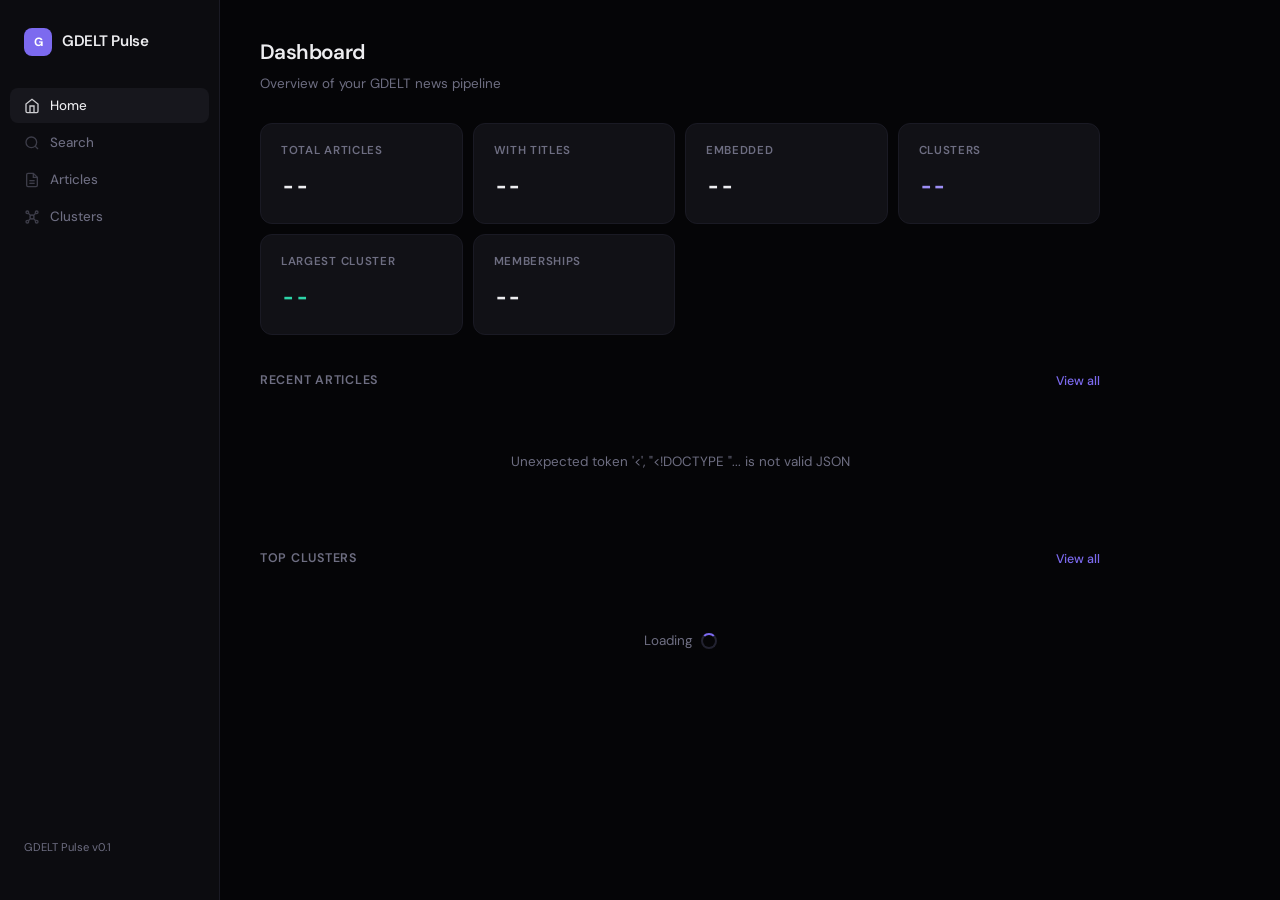
==== src/gdelt_event_pipeline/api/static/index.html @ 4810e9de "Add initial HTML structure and styles for GDELT Pulse dashboard interface" ====
<!DOCTYPE html>
<html lang="en">
<head>
<meta charset="UTF-8">
<meta name="viewport" content="width=device-width, initial-scale=1.0">
<title>GDELT Pulse</title>
<link rel="preconnect" href="https://fonts.googleapis.com">
<link rel="preconnect" href="https://fonts.gstatic.com" crossorigin>
<link href="https://fonts.googleapis.com/css2?family=DM+Sans:ital,opsz,wght@0,9..40,300;0,9..40,400;0,9..40,500;0,9..40,600;0,9..40,700&family=JetBrains+Mono:wght@400;500&display=swap" rel="stylesheet">
<style>
*{margin:0;padding:0;box-sizing:border-box}

:root {
  --bg: #050507;
  --bg-raised: #0c0c10;
  --surface: #111116;
  --surface-2: #17171d;
  --surface-3: #1d1d25;
  --border: #222230;
  --border-dim: #1a1a24;
  --text: #ededf0;
  --text-2: #b0b0be;
  --text-3: #6e6e82;
  --primary: #7c6aef;
  --primary-light: #9d8ff5;
  --primary-dim: rgba(124, 106, 239, 0.1);
  --primary-glow: rgba(124, 106, 239, 0.06);
  --teal: #2dd4a8;
  --teal-dim: rgba(45, 212, 168, 0.1);
  --amber: #e5a63e;
  --amber-dim: rgba(229, 166, 62, 0.1);
  --rose: #e5637a;
  --rose-dim: rgba(229, 99, 122, 0.1);
  --blue: #5ba4f5;
  --blue-dim: rgba(91, 164, 245, 0.1);
}

body {
  font-family: 'DM Sans', -apple-system, sans-serif;
  background: var(--bg);
  color: var(--text);
  min-height: 100vh;
  line-height: 1.55;
  -webkit-font-smoothing: antialiased;
}

::selection { background: var(--primary-dim); color: var(--primary-light); }
::-webkit-scrollbar { width: 6px; }
::-webkit-scrollbar-track { background: transparent; }
::-webkit-scrollbar-thumb { background: var(--border-dim); border-radius: 3px; }

/* ── App shell ──────────────────────────────────────── */

.shell { display: flex; min-height: 100vh; }

/* ── Sidebar ────────────────────────────────────────── */

.sidebar {
  width: 220px;
  flex-shrink: 0;
  background: var(--bg-raised);
  border-right: 1px solid var(--border-dim);
  padding: 28px 0;
  display: flex;
  flex-direction: column;
  position: fixed;
  top: 0;
  left: 0;
  bottom: 0;
  z-index: 50;
}

.sidebar-brand {
  padding: 0 24px;
  margin-bottom: 32px;
  display: flex;
  align-items: center;
  gap: 10px;
}

.sidebar-brand .logo {
  width: 28px;
  height: 28px;
  background: var(--primary);
  border-radius: 8px;
  display: flex;
  align-items: center;
  justify-content: center;
  font-weight: 700;
  font-size: 0.75rem;
  color: white;
}

.sidebar-brand span {
  font-weight: 600;
  font-size: 0.95rem;
  letter-spacing: -0.02em;
}

.sidebar-nav { flex: 1; display: flex; flex-direction: column; gap: 2px; padding: 0 10px; }

.nav-link {
  display: flex;
  align-items: center;
  gap: 10px;
  padding: 9px 14px;
  border-radius: 8px;
  font-size: 0.84rem;
  font-weight: 450;
  color: var(--text-3);
  cursor: pointer;
  border: none;
  background: none;
  font-family: inherit;
  width: 100%;
  text-align: left;
  transition: all 0.12s ease;
}

.nav-link:hover { color: var(--text-2); background: var(--surface); }

.nav-link.active {
  color: var(--text);
  background: var(--surface-2);
}

.nav-link svg { flex-shrink: 0; opacity: 0.5; }
.nav-link.active svg { opacity: 0.85; }

.sidebar-footer {
  padding: 16px 24px;
  font-size: 0.7rem;
  color: var(--text-3);
}

/* ── Main content ───────────────────────────────────── */

.main {
  flex: 1;
  margin-left: 220px;
  min-height: 100vh;
}

.page {
  display: none;
  padding: 36px 40px 60px;
  max-width: 920px;
  animation: pageIn 0.2s ease;
}

.page.active { display: block; }

@keyframes pageIn {
  from { opacity: 0; transform: translateY(6px); }
  to { opacity: 1; transform: translateY(0); }
}

.page-title {
  font-size: 1.3rem;
  font-weight: 600;
  letter-spacing: -0.03em;
  margin-bottom: 6px;
}

.page-subtitle {
  font-size: 0.84rem;
  color: var(--text-3);
  margin-bottom: 28px;
  font-weight: 400;
}

/* ── Dashboard stats ────────────────────────────────── */

.stat-grid {
  display: grid;
  grid-template-columns: repeat(auto-fill, minmax(180px, 1fr));
  gap: 10px;
  margin-bottom: 36px;
}

.stat-card {
  background: var(--surface);
  border: 1px solid var(--border-dim);
  border-radius: 12px;
  padding: 18px 20px;
}

.stat-label {
  font-size: 0.72rem;
  text-transform: uppercase;
  letter-spacing: 0.06em;
  color: var(--text-3);
  font-weight: 600;
  margin-bottom: 8px;
}

.stat-value {
  font-family: 'JetBrains Mono', monospace;
  font-size: 1.5rem;
  font-weight: 600;
  color: var(--text);
  letter-spacing: -0.02em;
}

.stat-value.accent { color: var(--primary-light); }
.stat-value.teal { color: var(--teal); }

/* ── Section headers ────────────────────────────────── */

.section-header {
  display: flex;
  align-items: center;
  justify-content: space-between;
  margin-bottom: 14px;
}

.section-title {
  font-size: 0.78rem;
  text-transform: uppercase;
  letter-spacing: 0.06em;
  color: var(--text-3);
  font-weight: 600;
}

.section-action {
  font-size: 0.78rem;
  color: var(--primary);
  cursor: pointer;
  background: none;
  border: none;
  font-family: inherit;
  font-weight: 500;
}

.section-action:hover { text-decoration: underline; }

/* ── Search ─────────────────────────────────────────── */

.search-area {
  margin-bottom: 24px;
}

.search-row {
  display: flex;
  gap: 8px;
  margin-bottom: 10px;
}

.search-input-wrap {
  flex: 1;
  position: relative;
}

.search-input-wrap svg {
  position: absolute;
  left: 14px;
  top: 50%;
  transform: translateY(-50%);
  color: var(--text-3);
  pointer-events: none;
}

.search-input {
  width: 100%;
  padding: 11px 16px 11px 42px;
  background: var(--surface);
  border: 1px solid var(--border-dim);
  border-radius: 10px;
  color: var(--text);
  font-size: 0.88rem;
  font-family: inherit;
  outline: none;
  transition: border-color 0.15s, box-shadow 0.15s;
}

.search-input:focus {
  border-color: var(--primary);
  box-shadow: 0 0 0 3px var(--primary-glow);
}

.search-input::placeholder { color: var(--text-3); }

.btn {
  padding: 11px 20px;
  border: none;
  border-radius: 10px;
  font-size: 0.84rem;
  font-family: inherit;
  font-weight: 500;
  cursor: pointer;
  transition: all 0.12s ease;
}

.btn-primary {
  background: var(--primary);
  color: white;
}

.btn-primary:hover { background: var(--primary-light); }
.btn-primary:active { transform: scale(0.97); }
.btn-primary:disabled { opacity: 0.3; cursor: not-allowed; }

.btn-ghost {
  background: var(--surface-2);
  color: var(--text-2);
  border: 1px solid var(--border-dim);
}

.btn-ghost:hover { background: var(--surface-3); color: var(--text); }

/* ── Filter bar ─────────────────────────────────────── */

.filter-toggle {
  font-size: 0.78rem;
  color: var(--text-3);
  background: none;
  border: none;
  font-family: inherit;
  cursor: pointer;
  font-weight: 500;
  margin-bottom: 10px;
  display: flex;
  align-items: center;
  gap: 5px;
}

.filter-toggle:hover { color: var(--text-2); }

.filter-panel {
  display: none;
  gap: 8px;
  flex-wrap: wrap;
  padding: 14px 16px;
  background: var(--surface);
  border: 1px solid var(--border-dim);
  border-radius: 10px;
  margin-bottom: 16px;
}

.filter-panel.open { display: flex; animation: slideDown 0.15s ease; }

@keyframes slideDown {
  from { opacity: 0; transform: translateY(-3px); }
  to { opacity: 1; transform: translateY(0); }
}

.filter-item {
  flex: 1 1 160px;
  display: flex;
  flex-direction: column;
  gap: 4px;
}

.filter-item label {
  font-size: 0.66rem;
  text-transform: uppercase;
  letter-spacing: 0.07em;
  color: var(--text-3);
  font-weight: 600;
}

.filter-item input {
  padding: 7px 10px;
  background: var(--bg);
  border: 1px solid var(--border-dim);
  border-radius: 7px;
  color: var(--text);
  font-size: 0.8rem;
  font-family: inherit;
  outline: none;
}

.filter-item input:focus { border-color: var(--primary); }

.weight-row {
  display: flex;
  align-items: center;
  gap: 8px;
  font-size: 0.75rem;
  color: var(--text-3);
  font-weight: 500;
  margin-bottom: 16px;
}

.weight-row input[type="range"] {
  width: 110px;
  accent-color: var(--primary);
}

.weight-val {
  font-family: 'JetBrains Mono', monospace;
  color: var(--text-2);
  font-size: 0.75rem;
  min-width: 26px;
  text-align: center;
}

/* ── Results meta ───────────────────────────────────── */

.results-meta {
  display: flex;
  gap: 16px;
  margin-bottom: 14px;
  font-size: 0.75rem;
  color: var(--text-3);
}

.results-meta strong {
  font-family: 'JetBrains Mono', monospace;
  color: var(--text-2);
  font-weight: 500;
}

/* ── Segmented control ──────────────────────────────── */

.segmented {
  display: inline-flex;
  gap: 2px;
  padding: 3px;
  background: var(--surface);
  border-radius: 9px;
  border: 1px solid var(--border-dim);
  margin-bottom: 16px;
}

.seg-btn {
  padding: 7px 16px;
  border: none;
  background: none;
  border-radius: 7px;
  font-size: 0.78rem;
  font-family: inherit;
  font-weight: 500;
  color: var(--text-3);
  cursor: pointer;
  transition: all 0.12s;
}

.seg-btn:hover { color: var(--text-2); }

.seg-btn.active {
  background: var(--surface-3);
  color: var(--text);
}

.seg-count {
  font-family: 'JetBrains Mono', monospace;
  font-size: 0.68rem;
  margin-left: 4px;
  color: var(--text-3);
}

.seg-btn.active .seg-count { color: var(--primary-light); }

/* ── Cards ──────────────────────────────────────────── */

.card {
  background: var(--surface);
  border: 1px solid var(--border-dim);
  border-radius: 12px;
  padding: 15px 18px;
  margin-bottom: 6px;
  transition: all 0.12s ease;
}

.card:hover {
  background: var(--surface-2);
  border-color: var(--border);
}

.card-rank {
  font-family: 'JetBrains Mono', monospace;
  font-size: 0.68rem;
  color: var(--text-3);
  margin-bottom: 6px;
  display: flex;
  gap: 10px;
}

.card-rank .hi { color: var(--primary-light); font-weight: 500; }

.card-title {
  font-size: 0.9rem;
  font-weight: 500;
  margin-bottom: 6px;
  line-height: 1.4;
  letter-spacing: -0.01em;
}

.card-title a { color: var(--text); text-decoration: none; transition: color 0.1s; }
.card-title a:hover { color: var(--primary-light); }

.card-meta {
  display: flex;
  gap: 12px;
  font-size: 0.74rem;
  color: var(--text-3);
  margin-bottom: 8px;
}

.tags { display: flex; gap: 4px; flex-wrap: wrap; }

.tag {
  padding: 2px 7px;
  font-size: 0.66rem;
  font-weight: 500;
  border-radius: 4px;
}

.tag-loc { color: var(--teal); background: var(--teal-dim); }
.tag-per { color: var(--amber); background: var(--amber-dim); }
.tag-org { color: var(--rose); background: var(--rose-dim); }

/* ── Cluster cards ──────────────────────────────────── */

.cl-card {
  background: var(--surface);
  border: 1px solid var(--border-dim);
  border-radius: 12px;
  padding: 15px 18px;
  margin-bottom: 6px;
  cursor: pointer;
  transition: all 0.12s ease;
}

.cl-card:hover {
  border-color: var(--primary);
  background: var(--surface-2);
}

.cl-top {
  display: flex;
  justify-content: space-between;
  align-items: flex-start;
  gap: 12px;
  margin-bottom: 5px;
}

.cl-title {
  font-size: 0.9rem;
  font-weight: 500;
  letter-spacing: -0.01em;
  line-height: 1.4;
}

.cl-badge {
  font-family: 'JetBrains Mono', monospace;
  font-size: 0.7rem;
  font-weight: 500;
  color: var(--primary-light);
  background: var(--primary-dim);
  padding: 3px 9px;
  border-radius: 20px;
  white-space: nowrap;
  flex-shrink: 0;
}

.cl-meta { font-size: 0.74rem; color: var(--text-3); }

.cl-sim {
  font-family: 'JetBrains Mono', monospace;
  font-size: 0.68rem;
  color: var(--text-3);
  margin-bottom: 5px;
}

/* ── Sort ───────────────────────────────────────────── */

.sort-row {
  display: flex;
  align-items: center;
  gap: 8px;
  margin-bottom: 14px;
}

.sort-row label {
  font-size: 0.72rem;
  color: var(--text-3);
  font-weight: 600;
  text-transform: uppercase;
  letter-spacing: 0.05em;
}

.sort-row select {
  padding: 6px 10px;
  background: var(--surface);
  border: 1px solid var(--border-dim);
  border-radius: 7px;
  color: var(--text-2);
  font-family: inherit;
  font-size: 0.78rem;
  outline: none;
  cursor: pointer;
}

/* ── Modal ──────────────────────────────────────────── */

.overlay {
  display: none;
  position: fixed;
  inset: 0;
  background: rgba(5,5,7,0.8);
  backdrop-filter: blur(6px);
  z-index: 200;
  align-items: center;
  justify-content: center;
  padding: 24px;
}

.overlay.open { display: flex; animation: fadeIn 0.12s ease; }

@keyframes fadeIn { from { opacity: 0; } to { opacity: 1; } }

.modal {
  background: var(--bg-raised);
  border: 1px solid var(--border);
  border-radius: 16px;
  width: 100%;
  max-width: 660px;
  max-height: 80vh;
  overflow-y: auto;
  padding: 28px;
  box-shadow: 0 8px 40px rgba(0,0,0,0.5);
  animation: modalIn 0.15s ease;
}

@keyframes modalIn {
  from { opacity: 0; transform: translateY(10px) scale(0.98); }
  to { opacity: 1; transform: translateY(0) scale(1); }
}

.modal::-webkit-scrollbar { width: 5px; }
.modal::-webkit-scrollbar-thumb { background: var(--border-dim); border-radius: 3px; }

.modal-x {
  float: right;
  width: 30px;
  height: 30px;
  border-radius: 8px;
  border: 1px solid var(--border-dim);
  background: var(--surface);
  color: var(--text-3);
  font-size: 1rem;
  cursor: pointer;
  display: flex;
  align-items: center;
  justify-content: center;
  transition: all 0.1s;
}

.modal-x:hover { color: var(--text); border-color: var(--border); }

.modal h2 {
  font-size: 1.05rem;
  font-weight: 600;
  margin-bottom: 4px;
  padding-right: 40px;
  letter-spacing: -0.02em;
}

.modal .cl-meta { margin-bottom: 16px; }

/* ── States ─────────────────────────────────────────── */

.loading, .empty {
  text-align: center;
  padding: 48px 20px;
  color: var(--text-3);
  font-size: 0.84rem;
}

.spinner {
  display: inline-block;
  width: 16px;
  height: 16px;
  border: 2px solid var(--border);
  border-top-color: var(--primary);
  border-radius: 50%;
  animation: spin 0.5s linear infinite;
  margin-left: 8px;
  vertical-align: middle;
}

@keyframes spin { to { transform: rotate(360deg); } }

/* ── Responsive ─────────────────────────────────────── */

@media (max-width: 768px) {
  .sidebar { display: none; }
  .main { margin-left: 0; }
  .page { padding: 24px 16px 40px; }
  .stat-grid { grid-template-columns: repeat(2, 1fr); }
  .cl-top { flex-direction: column; gap: 4px; }
}
</style>
</head>
<body>
<div class="shell">

  <!-- Sidebar -->
  <aside class="sidebar">
    <div class="sidebar-brand">
      <div class="logo">G</div>
      <span>GDELT Pulse</span>
    </div>
    <nav class="sidebar-nav">
      <button class="nav-link active" data-page="home">
        <svg width="16" height="16" viewBox="0 0 24 24" fill="none" stroke="currentColor" stroke-width="2"><path d="M3 9l9-7 9 7v11a2 2 0 0 1-2 2H5a2 2 0 0 1-2-2z"/><polyline points="9 22 9 12 15 12 15 22"/></svg>
        Home
      </button>
      <button class="nav-link" data-page="search">
        <svg width="16" height="16" viewBox="0 0 24 24" fill="none" stroke="currentColor" stroke-width="2"><circle cx="11" cy="11" r="8"/><line x1="21" y1="21" x2="16.65" y2="16.65"/></svg>
        Search
      </button>
      <button class="nav-link" data-page="articles">
        <svg width="16" height="16" viewBox="0 0 24 24" fill="none" stroke="currentColor" stroke-width="2"><path d="M14 2H6a2 2 0 0 0-2 2v16a2 2 0 0 0 2 2h12a2 2 0 0 0 2-2V8z"/><polyline points="14 2 14 8 20 8"/><line x1="16" y1="13" x2="8" y2="13"/><line x1="16" y1="17" x2="8" y2="17"/></svg>
        Articles
      </button>
      <button class="nav-link" data-page="clusters">
        <svg width="16" height="16" viewBox="0 0 24 24" fill="none" stroke="currentColor" stroke-width="2"><circle cx="12" cy="12" r="3"/><circle cx="19" cy="5" r="2"/><circle cx="5" cy="5" r="2"/><circle cx="19" cy="19" r="2"/><circle cx="5" cy="19" r="2"/><line x1="14.5" y1="9.5" x2="17.5" y2="6.5"/><line x1="9.5" y1="9.5" x2="6.5" y2="6.5"/><line x1="14.5" y1="14.5" x2="17.5" y2="17.5"/><line x1="9.5" y1="14.5" x2="6.5" y2="17.5"/></svg>
        Clusters
      </button>
    </nav>
    <div class="sidebar-footer">GDELT Pulse v0.1</div>
  </aside>

  <!-- Main content -->
  <div class="main">

    <!-- HOME -->
    <div class="page active" id="pg-home">
      <h1 class="page-title">Dashboard</h1>
      <p class="page-subtitle">Overview of your GDELT news pipeline</p>
      <div class="stat-grid" id="statsGrid">
        <div class="stat-card"><div class="stat-label">Total Articles</div><div class="stat-value" id="s-articles">--</div></div>
        <div class="stat-card"><div class="stat-label">With Titles</div><div class="stat-value" id="s-titled">--</div></div>
        <div class="stat-card"><div class="stat-label">Embedded</div><div class="stat-value" id="s-embedded">--</div></div>
        <div class="stat-card"><div class="stat-label">Clusters</div><div class="stat-value accent" id="s-clusters">--</div></div>
        <div class="stat-card"><div class="stat-label">Largest Cluster</div><div class="stat-value teal" id="s-largest">--</div></div>
        <div class="stat-card"><div class="stat-label">Memberships</div><div class="stat-value" id="s-memberships">--</div></div>
      </div>

      <div class="section-header">
        <span class="section-title">Recent Articles</span>
        <button class="section-action" id="homeViewAll">View all</button>
      </div>
      <div id="homeArticles"><div class="loading">Loading<span class="spinner"></span></div></div>

      <div style="margin-top:28px">
        <div class="section-header">
          <span class="section-title">Top Clusters</span>
          <button class="section-action" id="homeViewClusters">View all</button>
        </div>
        <div id="homeClusters"><div class="loading">Loading<span class="spinner"></span></div></div>
      </div>
    </div>

    <!-- SEARCH -->
    <div class="page" id="pg-search">
      <h1 class="page-title">Search</h1>
      <p class="page-subtitle">Hybrid semantic and keyword search</p>

      <div class="search-area">
        <div class="search-row">
          <div class="search-input-wrap">
            <svg width="15" height="15" viewBox="0 0 24 24" fill="none" stroke="currentColor" stroke-width="2.5"><circle cx="11" cy="11" r="8"/><line x1="21" y1="21" x2="16.65" y2="16.65"/></svg>
            <input class="search-input" type="text" id="searchInput" placeholder="Search articles and events..." autocomplete="off">
          </div>
          <button class="btn btn-primary" id="searchBtn">Search</button>
        </div>

        <button class="filter-toggle" id="filterToggle">
          <svg width="12" height="12" viewBox="0 0 24 24" fill="none" stroke="currentColor" stroke-width="2"><line x1="4" y1="6" x2="20" y2="6"/><line x1="8" y1="12" x2="16" y2="12"/><line x1="11" y1="18" x2="13" y2="18"/></svg>
          Filters
        </button>

        <div class="filter-panel" id="filterPanel">
          <div class="filter-item"><label>Location</label><input type="text" id="fLoc" placeholder="Turkey, Syria"></div>
          <div class="filter-item"><label>Person</label><input type="text" id="fPer" placeholder="Biden"></div>
          <div class="filter-item"><label>Organization</label><input type="text" id="fOrg" placeholder="NATO"></div>
          <div class="filter-item"><label>Theme</label><input type="text" id="fThm" placeholder="ECON_BANKRUPTCY"></div>
          <div class="filter-item"><label>Domain</label><input type="text" id="fDom" placeholder="bbc.co.uk"></div>
          <div class="filter-item"><label>Source</label><input type="text" id="fSrc" placeholder="reuters"></div>
          <div class="filter-item"><label>Date from</label><input type="date" id="fDF"></div>
          <div class="filter-item"><label>Date to</label><input type="date" id="fDT"></div>
        </div>

        <div class="weight-row">
          <span>Semantic</span>
          <input type="range" id="wSlider" min="0" max="1" step="0.1" value="0.5">
          <span class="weight-val" id="wVal">0.5</span>
          <span>Keyword</span>
        </div>
      </div>

      <div id="searchResults" style="display:none">
        <div class="results-meta" id="searchMeta"></div>
        <div class="segmented" id="searchTabs">
          <button class="seg-btn active" data-stab="s-arts">Articles<span class="seg-count" id="sArtCnt"></span></button>
          <button class="seg-btn" data-stab="s-cls">Clusters<span class="seg-count" id="sClCnt"></span></button>
        </div>
        <div id="s-arts"></div>
        <div id="s-cls" style="display:none"></div>
      </div>
    </div>

    <!-- ARTICLES -->
    <div class="page" id="pg-articles">
      <h1 class="page-title">Articles</h1>
      <p class="page-subtitle">Recent articles from the GDELT pipeline</p>
      <div id="artList"><div class="loading">Loading<span class="spinner"></span></div></div>
    </div>

    <!-- CLUSTERS -->
    <div class="page" id="pg-clusters">
      <h1 class="page-title">Clusters</h1>
      <p class="page-subtitle">Event clusters grouping related articles</p>
      <div class="sort-row">
        <label>Sort by</label>
        <select id="clSort">
          <option value="articles">Most articles</option>
          <option value="recent">Most recent</option>
          <option value="oldest">Oldest first</option>
        </select>
      </div>
      <div id="clList"><div class="loading">Loading<span class="spinner"></span></div></div>
    </div>

  </div>
</div>

<!-- Modal -->
<div class="overlay" id="overlay">
  <div class="modal">
    <button class="modal-x" id="modalX">&times;</button>
    <h2 id="mTitle"></h2>
    <div class="cl-meta" id="mMeta"></div>
    <div id="mBody"></div>
  </div>
</div>

<script>
const $=s=>document.querySelector(s), $$=s=>document.querySelectorAll(s), API='/api';

// ── Navigation ─────────────────────────────────────────
$$('.nav-link').forEach(btn=>{
  btn.addEventListener('click',()=>{
    $$('.nav-link').forEach(b=>b.classList.remove('active'));
    $$('.page').forEach(p=>p.classList.remove('active'));
    btn.classList.add('active');
    $(`#pg-${btn.dataset.page}`).classList.add('active');
    if(btn.dataset.page==='home') loadHome();
    if(btn.dataset.page==='articles') loadArticlesPage();
    if(btn.dataset.page==='clusters') loadClustersPage();
    if(btn.dataset.page==='search') $('#searchInput').focus();
  });
});

$('#homeViewAll').addEventListener('click',()=>navTo('articles'));
$('#homeViewClusters').addEventListener('click',()=>navTo('clusters'));

function navTo(page){
  $$('.nav-link').forEach(b=>b.classList.remove('active'));
  $$('.page').forEach(p=>p.classList.remove('active'));
  $(`.nav-link[data-page="${page}"]`).classList.add('active');
  $(`#pg-${page}`).classList.add('active');
  if(page==='articles') loadArticlesPage();
  if(page==='clusters') loadClustersPage();
}

// ── Search tabs ────────────────────────────────────────
$$('.seg-btn[data-stab]').forEach(btn=>{
  btn.addEventListener('click',()=>{
    $$('.seg-btn[data-stab]').forEach(b=>b.classList.remove('active'));
    btn.classList.add('active');
    ['s-arts','s-cls'].forEach(id=>{
      $(`#${id}`).style.display = id===btn.dataset.stab ? 'block' : 'none';
    });
  });
});

// ── Events ─────────────────────────────────────────────
$('#searchInput').addEventListener('keydown',e=>{if(e.key==='Enter')doSearch()});
$('#searchBtn').addEventListener('click',doSearch);
$('#filterToggle').addEventListener('click',()=>$('#filterPanel').classList.toggle('open'));
$('#wSlider').addEventListener('input',()=>{$('#wVal').textContent=$('#wSlider').value});
$('#overlay').addEventListener('click',e=>{if(e.target===$('#overlay'))closeModal()});
$('#modalX').addEventListener('click',closeModal);
document.addEventListener('keydown',e=>{if(e.key==='Escape')closeModal()});
$('#clSort').addEventListener('change',()=>{_clLoaded=false;loadClustersPage()});

// ── Dashboard ──────────────────────────────────────────
let _homeLoaded=false;
async function loadHome(){
  if(_homeLoaded) return;
  try{
    const [stats,articles,clusters]=await Promise.all([
      fetch(`${API}/stats`).then(r=>r.json()),
      fetch(`${API}/articles?limit=5`).then(r=>r.json()),
      fetch(`${API}/clusters?limit=5&sort=articles`).then(r=>r.json()),
    ]);
    _homeLoaded=true;
    $('#s-articles').textContent=stats.total_articles.toLocaleString();
    $('#s-titled').textContent=stats.titled_articles.toLocaleString();
    $('#s-embedded').textContent=stats.embedded_articles.toLocaleString();
    $('#s-clusters').textContent=stats.total_clusters.toLocaleString();
    $('#s-largest').textContent=stats.largest_cluster.toLocaleString();
    $('#s-memberships').textContent=stats.total_memberships.toLocaleString();
    $('#homeArticles').innerHTML=articles.length?articles.map(a=>mkCard(a)).join(''):'<div class="empty">No articles yet</div>';
    $('#homeClusters').innerHTML=clusters.length?clusters.map(c=>mkClCard(c)).join(''):'<div class="empty">No clusters yet</div>';
    bindCl('#homeClusters');
  }catch(e){
    $('#homeArticles').innerHTML=`<div class="empty">${esc(e.message)}</div>`;
  }
}
loadHome();

// ── Search ─────────────────────────────────────────────
async function doSearch(){
  const q=$('#searchInput').value.trim();
  if(!q) return;
  $('#searchResults').style.display='block';
  $('#s-arts').innerHTML='<div class="loading">Searching<span class="spinner"></span></div>';
  $('#s-cls').innerHTML='';
  $('#searchBtn').disabled=true;

  const p=new URLSearchParams({q,limit:30,semantic_weight:$('#wSlider').value,clusters:'true'});
  const fv=(id,k)=>{const v=$(id).value.trim();if(v)p.set(k,v)};
  fv('#fLoc','location');fv('#fPer','person');fv('#fOrg','org');fv('#fThm','theme');
  fv('#fDom','domain');fv('#fSrc','source');fv('#fDF','date_from');fv('#fDT','date_to');

  try{
    const d=await fetch(`${API}/search?${p}`).then(r=>r.json());
    $('#searchMeta').innerHTML=`Semantic: <strong>${d.total_semantic_hits}</strong> &middot; Keyword: <strong>${d.total_keyword_hits}</strong> &middot; Results: <strong>${d.articles.length}</strong>`;
    $('#sArtCnt').textContent=d.articles.length||'';
    $('#sClCnt').textContent=d.clusters.length||'';

    $('#s-arts').innerHTML=d.articles.length
      ? d.articles.map((sa,i)=>mkCard(sa.article,i+1,sa)).join('')
      : '<div class="empty">No articles found</div>';

    $('#s-cls').innerHTML=d.clusters.length
      ? d.clusters.map(sc=>mkSearchClCard(sc)).join('')
      : '<div class="empty">No matching clusters</div>';
    bindCl('#s-cls');
  }catch(e){
    $('#s-arts').innerHTML=`<div class="empty">${esc(e.message)}</div>`;
  }finally{ $('#searchBtn').disabled=false; }
}

// ── Articles page ──────────────────────────────────────
let _artLoaded=false;
async function loadArticlesPage(){
  if(_artLoaded) return;
  $('#artList').innerHTML='<div class="loading">Loading<span class="spinner"></span></div>';
  try{
    const arts=await fetch(`${API}/articles?limit=100`).then(r=>r.json());
    _artLoaded=true;
    $('#artList').innerHTML=arts.length?arts.map(a=>mkCard(a)).join(''):'<div class="empty">No articles</div>';
  }catch(e){$('#artList').innerHTML=`<div class="empty">${esc(e.message)}</div>`}
}

// ── Clusters page ──────────────────────────────────────
let _clLoaded=false;
async function loadClustersPage(){
  if(_clLoaded) return;
  $('#clList').innerHTML='<div class="loading">Loading<span class="spinner"></span></div>';
  const sort=$('#clSort').value;
  try{
    const cls=await fetch(`${API}/clusters?limit=200&sort=${sort}`).then(r=>r.json());
    _clLoaded=true;
    $('#clList').innerHTML=cls.length?cls.map(c=>mkClCard(c)).join(''):'<div class="empty">No clusters</div>';
    bindCl('#clList');
  }catch(e){$('#clList').innerHTML=`<div class="empty">${esc(e.message)}</div>`}
}

// ── Card builders ──────────────────────────────────────
function mkCard(a,rank,scored){
  const title=esc(a.title||'(no title)'), url=a.canonical_url||a.url||'#';
  let rk='';
  if(scored){
    const sm=scored.semantic_rank?`sem #${scored.semantic_rank}`:'sem -';
    const kw=scored.keyword_rank?`kw #${scored.keyword_rank}`:'kw -';
    rk=`<div class="card-rank"><span class="hi">#${rank} &middot; ${scored.rrf_score.toFixed(5)}</span><span>${sm}</span><span>${kw}</span></div>`;
  }
  let tg=tags(a.locations,'loc',r=>r.name||r)+tags(a.persons,'per',r=>r)+tags(a.organizations,'org',r=>r);
  return `<div class="card">${rk}<div class="card-title"><a href="${esc(url)}" target="_blank">${title}</a></div><div class="card-meta"><span>${esc(a.domain||'')}</span><span>${fmtDate(a.gdelt_timestamp)}</span></div>${tg?`<div class="tags">${tg}</div>`:''}</div>`;
}

function mkClCard(c){
  return `<div class="cl-card" data-id="${c.id}"><div class="cl-top"><span class="cl-title">${esc(c.representative_title||'(untitled)')}</span><span class="cl-badge">${c.article_count} articles</span></div><div class="cl-meta">${fmtDate(c.first_article_at)} &mdash; ${fmtDate(c.last_article_at)}</div></div>`;
}

function mkSearchClCard(sc){
  const c=sc.cluster, sim=(1-sc.cosine_distance).toFixed(4);
  return `<div class="cl-card" data-id="${c.id}"><div class="cl-sim">similarity ${sim}</div><div class="cl-top"><span class="cl-title">${esc(c.representative_title||'(untitled)')}</span><span class="cl-badge">${c.article_count} articles</span></div><div class="cl-meta">${fmtDate(c.first_article_at)} &mdash; ${fmtDate(c.last_article_at)}</div></div>`;
}

function bindCl(sel){
  $$(`${sel} .cl-card`).forEach(el=>el.addEventListener('click',()=>openCluster(el.dataset.id)));
}

// ── Cluster modal ──────────────────────────────────────
async function openCluster(id){
  $('#overlay').classList.add('open');
  document.body.style.overflow='hidden';
  $('#mTitle').textContent='Loading...';
  $('#mMeta').textContent='';
  $('#mBody').innerHTML='<div class="loading">Loading<span class="spinner"></span></div>';
  try{
    const d=await fetch(`${API}/clusters/${id}`).then(r=>r.json());
    const c=d.cluster;
    $('#mTitle').textContent=c.representative_title||'(untitled)';
    $('#mMeta').innerHTML=`${c.article_count} articles &middot; ${fmtDate(c.first_article_at)} &mdash; ${fmtDate(c.last_article_at)}`;
    $('#mBody').innerHTML=d.articles.length?d.articles.map(a=>{
      const sim=a.similarity_score!=null?`similarity ${a.similarity_score.toFixed(4)}`:'';
      let tg=tags(a.locations,'loc',r=>r.name||r)+tags(a.persons,'per',r=>r)+tags(a.organizations,'org',r=>r);
      return `<div class="card"><div class="card-rank"><span>${sim}</span></div><div class="card-title"><a href="${esc(a.canonical_url||a.url||'#')}" target="_blank">${esc(a.title||'(no title)')}</a></div><div class="card-meta"><span>${esc(a.domain||'')}</span><span>${fmtDate(a.gdelt_timestamp)}</span></div>${tg?`<div class="tags">${tg}</div>`:''}</div>`;
    }).join(''):'<div class="empty">No articles</div>';
  }catch(e){$('#mBody').innerHTML=`<div class="empty">${esc(e.message)}</div>`}
}

function closeModal(){$('#overlay').classList.remove('open');document.body.style.overflow=''}

// ── Helpers ────────────────────────────────────────────
function esc(s){const d=document.createElement('div');d.textContent=String(s);return d.innerHTML}
function fmtDate(s){if(!s)return '';const d=new Date(s);return isNaN(d)?String(s):d.toLocaleDateString('en-US',{year:'numeric',month:'short',day:'numeric'})}
function tags(arr,type,ex){
  if(!arr||!Array.isArray(arr))return '';
  const seen=new Set();
  return arr.slice(0,4).map(item=>{
    const n=typeof item==='string'?item:ex(item);
    if(!n||seen.has(n))return '';seen.add(n);
    return `<span class="tag tag-${type}">${esc(n)}</span>`;
  }).join('');
}
</script>
</body>
</html>
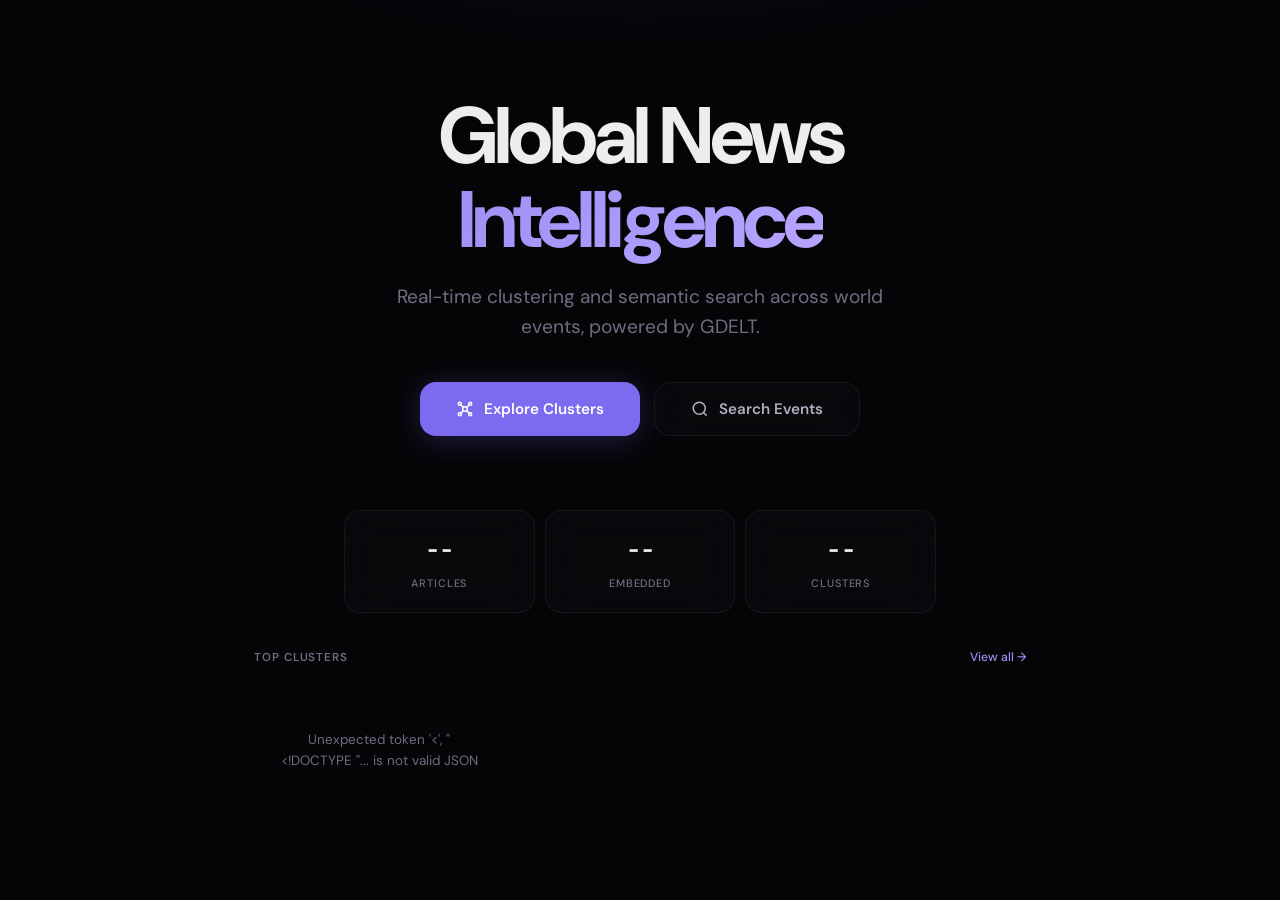
==== commit 42190dab: "Refactor code structure for improved readability and maintainability" ====
--- a/src/gdelt_event_pipeline/api/static/index.html
+++ b/src/gdelt_event_pipeline/api/static/index.html
@@ -31,8 +31,10 @@
   --amber-dim: rgba(229, 166, 62, 0.1);
   --rose: #e5637a;
   --rose-dim: rgba(229, 99, 122, 0.1);
-  --blue: #5ba4f5;
-  --blue-dim: rgba(91, 164, 245, 0.1);
+  --glass-bg: rgba(17, 17, 22, 0.4);
+  --glass-border: rgba(255, 255, 255, 0.06);
+  --glass-blur: 20px;
+  --ease: cubic-bezier(0.4, 0, 0.2, 1);
 }
 
 body {
@@ -42,6 +44,7 @@
   min-height: 100vh;
   line-height: 1.55;
   -webkit-font-smoothing: antialiased;
+  overflow-x: hidden;
 }
 
 ::selection { background: var(--primary-dim); color: var(--primary-light); }
@@ -49,201 +52,533 @@
 ::-webkit-scrollbar-track { background: transparent; }
 ::-webkit-scrollbar-thumb { background: var(--border-dim); border-radius: 3px; }
 
-/* ── App shell ──────────────────────────────────────── */
-
-.shell { display: flex; min-height: 100vh; }
-
-/* ── Sidebar ────────────────────────────────────────── */
-
-.sidebar {
-  width: 220px;
-  flex-shrink: 0;
-  background: var(--bg-raised);
-  border-right: 1px solid var(--border-dim);
-  padding: 28px 0;
+.glass {
+  background: var(--glass-bg);
+  backdrop-filter: blur(var(--glass-blur)) saturate(1.6);
+  -webkit-backdrop-filter: blur(var(--glass-blur)) saturate(1.6);
+  border: 1px solid var(--glass-border);
+}
+
+/* ── Back button (inner pages) ─────────────────────── */
+
+.back-btn {
+  position: fixed;
+  top: 18px;
+  left: 22px;
+  z-index: 100;
+  display: none;
+  align-items: center;
+  gap: 6px;
+  padding: 8px 16px;
+  border-radius: 22px;
+  border: none;
+  font-family: inherit;
+  font-size: 0.8rem;
+  font-weight: 500;
+  color: var(--text-2);
+  cursor: pointer;
+  background: var(--glass-bg);
+  backdrop-filter: blur(16px) saturate(1.6);
+  -webkit-backdrop-filter: blur(16px) saturate(1.6);
+  border: 1px solid var(--glass-border);
+  transition: all 0.25s var(--ease);
+}
+
+.back-btn:hover { color: var(--text); border-color: rgba(255,255,255,0.12); }
+.back-btn svg { width: 14px; height: 14px; }
+.back-btn.visible { display: inline-flex; }
+
+/* ── Pages ─────────────────────────────────────────── */
+
+.page {
+  display: none;
+  min-height: 100vh;
+}
+
+.page.active {
+  display: block;
+  animation: pageIn 0.5s var(--ease);
+}
+
+@keyframes pageIn {
+  from { opacity: 0; transform: translateY(16px); }
+  to { opacity: 1; transform: translateY(0); }
+}
+
+/* ── LANDING ───────────────────────────────────────── */
+
+.landing {
+  min-height: 100vh;
   display: flex;
   flex-direction: column;
+}
+
+/* Ambient glow */
+.landing::before {
+  content: '';
   position: fixed;
-  top: 0;
-  left: 0;
-  bottom: 0;
-  z-index: 50;
-}
-
-.sidebar-brand {
-  padding: 0 24px;
-  margin-bottom: 32px;
+  top: -40%;
+  left: 50%;
+  transform: translateX(-50%);
+  width: 140%;
+  height: 80%;
+  background: radial-gradient(ellipse 50% 60% at 50% 20%, rgba(124, 106, 239, 0.07) 0%, transparent 70%);
+  pointer-events: none;
+  z-index: 0;
+}
+
+.hero {
+  flex: 1;
   display: flex;
+  flex-direction: column;
+  align-items: center;
+  justify-content: center;
+  text-align: center;
+  padding: 60px 24px 40px;
+  position: relative;
+  z-index: 1;
+}
+
+.hero h1 {
+  font-size: clamp(2.8rem, 7vw, 5rem);
+  font-weight: 700;
+  letter-spacing: -0.05em;
+  line-height: 1.05;
+  margin-bottom: 20px;
+  animation: heroText 0.8s var(--ease) both;
+}
+
+@keyframes heroText {
+  from { opacity: 0; transform: translateY(24px); }
+  to { opacity: 1; transform: translateY(0); }
+}
+
+.hero h1 .accent {
+  background: linear-gradient(135deg, var(--primary-light), #b8a5ff);
+  -webkit-background-clip: text;
+  -webkit-text-fill-color: transparent;
+  background-clip: text;
+}
+
+.hero-sub {
+  font-size: clamp(1rem, 2.2vw, 1.2rem);
+  color: var(--text-3);
+  max-width: 500px;
+  margin-bottom: 40px;
+  font-weight: 400;
+  animation: heroText 0.8s var(--ease) 0.15s both;
+}
+
+.hero-buttons {
+  display: flex;
+  gap: 14px;
+  animation: heroText 0.8s var(--ease) 0.3s both;
+}
+
+.hero-btn {
+  display: inline-flex;
   align-items: center;
   gap: 10px;
-}
-
-.sidebar-brand .logo {
-  width: 28px;
-  height: 28px;
+  padding: 16px 36px;
+  border: none;
+  border-radius: 16px;
+  font-size: 0.95rem;
+  font-family: inherit;
+  font-weight: 600;
+  cursor: pointer;
+  transition: all 0.3s var(--ease);
+  position: relative;
+  overflow: hidden;
+}
+
+.hero-btn svg { width: 18px; height: 18px; flex-shrink: 0; }
+
+.hero-btn-primary {
   background: var(--primary);
-  border-radius: 8px;
+  color: white;
+  box-shadow: 0 4px 30px rgba(124, 106, 239, 0.25);
+}
+
+.hero-btn-primary:hover {
+  background: var(--primary-light);
+  box-shadow: 0 8px 40px rgba(124, 106, 239, 0.4);
+  transform: translateY(-2px);
+}
+
+.hero-btn-primary:active { transform: translateY(0); }
+
+.hero-btn-glass {
+  color: var(--text-2);
+  background: var(--glass-bg);
+  backdrop-filter: blur(20px) saturate(1.6);
+  -webkit-backdrop-filter: blur(20px) saturate(1.6);
+  border: 1px solid var(--glass-border);
+}
+
+.hero-btn-glass:hover {
+  color: var(--text);
+  border-color: rgba(255,255,255,0.12);
+  background: rgba(17, 17, 22, 0.6);
+  transform: translateY(-2px);
+}
+
+.hero-btn-glass:active { transform: translateY(0); }
+
+/* ── Stats ribbon ──────────────────────────────────── */
+
+.stats-ribbon {
+  padding: 0 24px 36px;
+  max-width: 640px;
+  margin: 0 auto;
+  width: 100%;
+  position: relative;
+  z-index: 1;
+  animation: heroText 0.8s var(--ease) 0.45s both;
+}
+
+.stats-row {
   display: flex;
-  align-items: center;
-  justify-content: center;
-  font-weight: 700;
-  font-size: 0.75rem;
-  color: white;
-}
-
-.sidebar-brand span {
-  font-weight: 600;
-  font-size: 0.95rem;
-  letter-spacing: -0.02em;
-}
-
-.sidebar-nav { flex: 1; display: flex; flex-direction: column; gap: 2px; padding: 0 10px; }
-
-.nav-link {
-  display: flex;
-  align-items: center;
   gap: 10px;
-  padding: 9px 14px;
-  border-radius: 8px;
-  font-size: 0.84rem;
-  font-weight: 450;
-  color: var(--text-3);
-  cursor: pointer;
-  border: none;
-  background: none;
-  font-family: inherit;
-  width: 100%;
-  text-align: left;
-  transition: all 0.12s ease;
-}
-
-.nav-link:hover { color: var(--text-2); background: var(--surface); }
-
-.nav-link.active {
-  color: var(--text);
-  background: var(--surface-2);
-}
-
-.nav-link svg { flex-shrink: 0; opacity: 0.5; }
-.nav-link.active svg { opacity: 0.85; }
-
-.sidebar-footer {
-  padding: 16px 24px;
-  font-size: 0.7rem;
-  color: var(--text-3);
-}
-
-/* ── Main content ───────────────────────────────────── */
-
-.main {
+}
+
+.stat-card {
   flex: 1;
-  margin-left: 220px;
-  min-height: 100vh;
-}
-
-.page {
-  display: none;
-  padding: 36px 40px 60px;
-  max-width: 920px;
-  animation: pageIn 0.2s ease;
-}
-
-.page.active { display: block; }
-
-@keyframes pageIn {
-  from { opacity: 0; transform: translateY(6px); }
-  to { opacity: 1; transform: translateY(0); }
-}
-
-.page-title {
-  font-size: 1.3rem;
-  font-weight: 600;
-  letter-spacing: -0.03em;
-  margin-bottom: 6px;
-}
-
-.page-subtitle {
-  font-size: 0.84rem;
-  color: var(--text-3);
-  margin-bottom: 28px;
-  font-weight: 400;
-}
-
-/* ── Dashboard stats ────────────────────────────────── */
-
-.stat-grid {
-  display: grid;
-  grid-template-columns: repeat(auto-fill, minmax(180px, 1fr));
-  gap: 10px;
-  margin-bottom: 36px;
-}
-
-.stat-card {
-  background: var(--surface);
-  border: 1px solid var(--border-dim);
-  border-radius: 12px;
-  padding: 18px 20px;
-}
-
-.stat-label {
-  font-size: 0.72rem;
-  text-transform: uppercase;
-  letter-spacing: 0.06em;
-  color: var(--text-3);
-  font-weight: 600;
-  margin-bottom: 8px;
+  border-radius: 16px;
+  padding: 20px 18px;
+  text-align: center;
+  transition: all 0.3s var(--ease);
+}
+
+.stat-card:hover {
+  border-color: rgba(255,255,255,0.1);
+  transform: translateY(-2px);
 }
 
 .stat-value {
   font-family: 'JetBrains Mono', monospace;
-  font-size: 1.5rem;
+  font-size: 1.6rem;
   font-weight: 600;
   color: var(--text);
   letter-spacing: -0.02em;
-}
-
-.stat-value.accent { color: var(--primary-light); }
-.stat-value.teal { color: var(--teal); }
-
-/* ── Section headers ────────────────────────────────── */
+  margin-bottom: 4px;
+}
+
+.stat-label {
+  font-size: 0.68rem;
+  text-transform: uppercase;
+  letter-spacing: 0.08em;
+  color: var(--text-3);
+  font-weight: 500;
+}
+
+/* ── Top clusters preview ──────────────────────────── */
+
+.preview-section {
+  padding: 0 24px 80px;
+  max-width: 820px;
+  margin: 0 auto;
+  width: 100%;
+  position: relative;
+  z-index: 1;
+  animation: heroText 0.8s var(--ease) 0.55s both;
+}
 
 .section-header {
   display: flex;
   align-items: center;
   justify-content: space-between;
-  margin-bottom: 14px;
+  margin-bottom: 16px;
 }
 
 .section-title {
-  font-size: 0.78rem;
+  font-size: 0.72rem;
   text-transform: uppercase;
-  letter-spacing: 0.06em;
+  letter-spacing: 0.08em;
   color: var(--text-3);
   font-weight: 600;
 }
 
 .section-action {
-  font-size: 0.78rem;
-  color: var(--primary);
+  font-size: 0.76rem;
+  color: var(--primary-light);
   cursor: pointer;
   background: none;
   border: none;
   font-family: inherit;
   font-weight: 500;
-}
-
-.section-action:hover { text-decoration: underline; }
-
-/* ── Search ─────────────────────────────────────────── */
-
-.search-area {
+  transition: color 0.15s;
+}
+
+.section-action:hover { color: white; }
+
+.preview-grid {
+  display: grid;
+  grid-template-columns: repeat(auto-fill, minmax(240px, 1fr));
+  gap: 10px;
+}
+
+.preview-card {
+  border-radius: 16px;
+  padding: 20px;
+  cursor: pointer;
+  transition: all 0.3s var(--ease);
+  position: relative;
+  overflow: hidden;
+}
+
+.preview-card::before {
+  content: '';
+  position: absolute;
+  top: 0; left: 0; right: 0;
+  height: 2px;
+  background: linear-gradient(90deg, var(--primary), var(--primary-light));
+  opacity: 0;
+  transition: opacity 0.3s;
+}
+
+.preview-card:hover {
+  border-color: rgba(124, 106, 239, 0.3);
+  transform: translateY(-3px);
+  box-shadow: 0 8px 32px rgba(0,0,0,0.3);
+}
+
+.preview-card:hover::before { opacity: 1; }
+
+.preview-title {
+  font-size: 0.88rem;
+  font-weight: 500;
+  line-height: 1.4;
+  margin-bottom: 10px;
+  letter-spacing: -0.01em;
+  display: -webkit-box;
+  -webkit-line-clamp: 2;
+  -webkit-box-orient: vertical;
+  overflow: hidden;
+}
+
+.preview-footer {
+  display: flex;
+  justify-content: space-between;
+  align-items: center;
+}
+
+.preview-badge {
+  font-family: 'JetBrains Mono', monospace;
+  font-size: 0.68rem;
+  font-weight: 500;
+  color: var(--primary-light);
+  background: var(--primary-dim);
+  padding: 3px 10px;
+  border-radius: 20px;
+}
+
+.preview-date {
+  font-size: 0.7rem;
+  color: var(--text-3);
+}
+
+/* ── CLUSTERS PAGE ─────────────────────────────────── */
+
+.page-container {
+  max-width: 900px;
+  margin: 0 auto;
+  padding: 72px 28px 60px;
+}
+
+.page-header {
+  display: flex;
+  align-items: center;
+  justify-content: space-between;
+  margin-bottom: 20px;
+  flex-wrap: wrap;
+  gap: 12px;
+}
+
+.page-header-left h1 {
+  font-size: 1.4rem;
+  font-weight: 600;
+  letter-spacing: -0.03em;
+}
+
+.page-header-left p {
+  font-size: 0.8rem;
+  color: var(--text-3);
+  margin-top: 2px;
+}
+
+.page-actions {
+  display: flex;
+  gap: 8px;
+  align-items: center;
+}
+
+/* Filter toggle button */
+.filter-toggle {
+  display: inline-flex;
+  align-items: center;
+  gap: 6px;
+  padding: 8px 16px;
+  border-radius: 10px;
+  border: 1px solid var(--border-dim);
+  background: var(--glass-bg);
+  backdrop-filter: blur(12px);
+  -webkit-backdrop-filter: blur(12px);
+  color: var(--text-3);
+  font-size: 0.8rem;
+  font-family: inherit;
+  font-weight: 500;
+  cursor: pointer;
+  transition: all 0.25s var(--ease);
+}
+
+.filter-toggle svg { width: 14px; height: 14px; }
+.filter-toggle:hover { color: var(--text-2); border-color: var(--border); }
+.filter-toggle.active { color: var(--primary-light); border-color: var(--primary); background: var(--primary-dim); }
+
+/* Sort dropdown */
+.sort-select {
+  padding: 8px 12px;
+  border-radius: 10px;
+  border: 1px solid var(--border-dim);
+  background: var(--glass-bg);
+  backdrop-filter: blur(12px);
+  -webkit-backdrop-filter: blur(12px);
+  color: var(--text-2);
+  font-size: 0.8rem;
+  font-family: inherit;
+  font-weight: 500;
+  outline: none;
+  cursor: pointer;
+  transition: border-color 0.15s;
+}
+
+.sort-select:focus { border-color: var(--primary); }
+
+/* Collapsible filter panel */
+.filter-panel {
+  max-height: 0;
+  overflow: hidden;
+  opacity: 0;
+  transition: max-height 0.4s var(--ease), opacity 0.3s ease, margin 0.4s var(--ease);
+  border-radius: 16px;
+  margin-bottom: 0;
+}
+
+.filter-panel.open {
+  max-height: 260px;
+  opacity: 1;
+  padding: 18px 20px;
+  margin-bottom: 16px;
+  border: 1px solid var(--glass-border);
+  background: var(--glass-bg);
+  backdrop-filter: blur(var(--glass-blur)) saturate(1.6);
+  -webkit-backdrop-filter: blur(var(--glass-blur)) saturate(1.6);
+}
+
+.filter-grid {
+  display: flex;
+  gap: 8px;
+  flex-wrap: wrap;
+  margin-bottom: 12px;
+}
+
+.filter-item {
+  flex: 1 1 130px;
+  display: flex;
+  flex-direction: column;
+  gap: 3px;
+}
+
+.filter-item label {
+  font-size: 0.62rem;
+  text-transform: uppercase;
+  letter-spacing: 0.07em;
+  color: var(--text-3);
+  font-weight: 600;
+}
+
+.filter-item input,
+.filter-item select {
+  padding: 8px 10px;
+  background: rgba(5, 5, 7, 0.6);
+  border: 1px solid var(--border-dim);
+  border-radius: 10px;
+  color: var(--text);
+  font-size: 0.8rem;
+  font-family: inherit;
+  outline: none;
+  transition: border-color 0.15s, box-shadow 0.15s;
+}
+
+.filter-item input:focus,
+.filter-item select:focus {
+  border-color: var(--primary);
+  box-shadow: 0 0 0 3px var(--primary-glow);
+}
+
+.filter-item input::placeholder { color: var(--text-3); }
+
+.filter-actions {
+  display: flex;
+  gap: 8px;
+}
+
+.btn {
+  padding: 9px 18px;
+  border: none;
+  border-radius: 10px;
+  font-size: 0.82rem;
+  font-family: inherit;
+  font-weight: 500;
+  cursor: pointer;
+  transition: all 0.25s var(--ease);
+}
+
+.btn-primary { background: var(--primary); color: white; }
+.btn-primary:hover { background: var(--primary-light); box-shadow: 0 4px 20px rgba(124,106,239,0.3); }
+.btn-primary:disabled { opacity: 0.3; cursor: not-allowed; }
+.btn-ghost { background: none; border: 1px solid var(--border-dim); color: var(--text-3); }
+.btn-ghost:hover { color: var(--text-2); border-color: var(--border); }
+.btn-sm { padding: 7px 14px; font-size: 0.78rem; }
+
+/* Active filter pills */
+.active-filters { display: flex; gap: 6px; flex-wrap: wrap; margin-bottom: 14px; }
+.active-filters:empty { display: none; }
+
+.filter-pill {
+  display: inline-flex;
+  align-items: center;
+  gap: 5px;
+  padding: 5px 12px;
+  border-radius: 20px;
+  background: var(--primary-dim);
+  color: var(--primary-light);
+  font-size: 0.72rem;
+  font-weight: 500;
+  border: 1px solid rgba(124, 106, 239, 0.15);
+}
+
+.filter-pill button {
+  background: none; border: none; color: var(--primary-light);
+  cursor: pointer; font-size: 0.85rem; line-height: 1; padding: 0;
+  opacity: 0.6; transition: opacity 0.15s;
+}
+.filter-pill button:hover { opacity: 1; }
+
+/* ── SEARCH PAGE ───────────────────────────────────── */
+
+.search-container {
+  border-radius: 20px;
+  padding: 24px;
   margin-bottom: 24px;
+  max-width: 680px;
+  margin-left: auto;
+  margin-right: auto;
 }
 
 .search-row {
   display: flex;
-  gap: 8px;
-  margin-bottom: 10px;
+  gap: 10px;
 }
 
 .search-input-wrap {
@@ -253,7 +588,7 @@
 
 .search-input-wrap svg {
   position: absolute;
-  left: 14px;
+  left: 18px;
   top: 50%;
   transform: translateY(-50%);
   color: var(--text-3);
@@ -262,115 +597,32 @@
 
 .search-input {
   width: 100%;
-  padding: 11px 16px 11px 42px;
-  background: var(--surface);
+  padding: 16px 22px 16px 50px;
+  background: rgba(5, 5, 7, 0.5);
   border: 1px solid var(--border-dim);
-  border-radius: 10px;
+  border-radius: 14px;
   color: var(--text);
-  font-size: 0.88rem;
+  font-size: 1.05rem;
   font-family: inherit;
   outline: none;
-  transition: border-color 0.15s, box-shadow 0.15s;
+  transition: border-color 0.2s, box-shadow 0.2s;
 }
 
 .search-input:focus {
   border-color: var(--primary);
-  box-shadow: 0 0 0 3px var(--primary-glow);
+  box-shadow: 0 0 0 4px var(--primary-glow);
 }
 
 .search-input::placeholder { color: var(--text-3); }
 
-.btn {
-  padding: 11px 20px;
-  border: none;
-  border-radius: 10px;
-  font-size: 0.84rem;
-  font-family: inherit;
-  font-weight: 500;
-  cursor: pointer;
-  transition: all 0.12s ease;
-}
-
-.btn-primary {
-  background: var(--primary);
-  color: white;
-}
-
-.btn-primary:hover { background: var(--primary-light); }
-.btn-primary:active { transform: scale(0.97); }
-.btn-primary:disabled { opacity: 0.3; cursor: not-allowed; }
-
-.btn-ghost {
-  background: var(--surface-2);
-  color: var(--text-2);
-  border: 1px solid var(--border-dim);
-}
-
-.btn-ghost:hover { background: var(--surface-3); color: var(--text); }
-
-/* ── Filter bar ─────────────────────────────────────── */
-
-.filter-toggle {
-  font-size: 0.78rem;
-  color: var(--text-3);
-  background: none;
-  border: none;
-  font-family: inherit;
-  cursor: pointer;
-  font-weight: 500;
-  margin-bottom: 10px;
+.search-controls {
   display: flex;
   align-items: center;
-  gap: 5px;
-}
-
-.filter-toggle:hover { color: var(--text-2); }
-
-.filter-panel {
-  display: none;
-  gap: 8px;
+  justify-content: center;
+  gap: 16px;
+  margin-top: 16px;
   flex-wrap: wrap;
-  padding: 14px 16px;
-  background: var(--surface);
-  border: 1px solid var(--border-dim);
-  border-radius: 10px;
-  margin-bottom: 16px;
-}
-
-.filter-panel.open { display: flex; animation: slideDown 0.15s ease; }
-
-@keyframes slideDown {
-  from { opacity: 0; transform: translateY(-3px); }
-  to { opacity: 1; transform: translateY(0); }
-}
-
-.filter-item {
-  flex: 1 1 160px;
-  display: flex;
-  flex-direction: column;
-  gap: 4px;
-}
-
-.filter-item label {
-  font-size: 0.66rem;
-  text-transform: uppercase;
-  letter-spacing: 0.07em;
-  color: var(--text-3);
-  font-weight: 600;
-}
-
-.filter-item input {
-  padding: 7px 10px;
-  background: var(--bg);
-  border: 1px solid var(--border-dim);
-  border-radius: 7px;
-  color: var(--text);
-  font-size: 0.8rem;
-  font-family: inherit;
-  outline: none;
-}
-
-.filter-item input:focus { border-color: var(--primary); }
+}
 
 .weight-row {
   display: flex;
@@ -379,13 +631,9 @@
   font-size: 0.75rem;
   color: var(--text-3);
   font-weight: 500;
-  margin-bottom: 16px;
-}
-
-.weight-row input[type="range"] {
-  width: 110px;
-  accent-color: var(--primary);
-}
+}
+
+.weight-row input[type="range"] { width: 100px; accent-color: var(--primary); }
 
 .weight-val {
   font-family: 'JetBrains Mono', monospace;
@@ -395,237 +643,183 @@
   text-align: center;
 }
 
-/* ── Results meta ───────────────────────────────────── */
+/* Search filter panel */
+.search-filter-panel {
+  max-height: 0;
+  overflow: hidden;
+  opacity: 0;
+  transition: max-height 0.4s var(--ease), opacity 0.3s ease, padding 0.4s var(--ease);
+  border-radius: 16px;
+  max-width: 680px;
+  margin: 4px auto 0;
+}
+
+.search-filter-panel.open {
+  max-height: 240px;
+  opacity: 1;
+  padding: 16px 18px;
+  margin-bottom: 20px;
+}
+
+/* ── Results ───────────────────────────────────────── */
+
+.results-wrap { max-width: 900px; margin: 0 auto; }
 
 .results-meta {
-  display: flex;
-  gap: 16px;
-  margin-bottom: 14px;
-  font-size: 0.75rem;
-  color: var(--text-3);
+  display: flex; gap: 16px; margin-bottom: 16px;
+  font-size: 0.78rem; color: var(--text-3); justify-content: center;
 }
 
 .results-meta strong {
   font-family: 'JetBrains Mono', monospace;
-  color: var(--text-2);
-  font-weight: 500;
-}
-
-/* ── Segmented control ──────────────────────────────── */
-
+  color: var(--text-2); font-weight: 500;
+}
+
+/* Segmented control */
 .segmented {
-  display: inline-flex;
-  gap: 2px;
-  padding: 3px;
-  background: var(--surface);
-  border-radius: 9px;
-  border: 1px solid var(--border-dim);
-  margin-bottom: 16px;
+  display: inline-flex; gap: 2px; padding: 3px;
+  border-radius: 22px; margin-bottom: 24px;
 }
 
 .seg-btn {
-  padding: 7px 16px;
-  border: none;
-  background: none;
-  border-radius: 7px;
-  font-size: 0.78rem;
-  font-family: inherit;
-  font-weight: 500;
-  color: var(--text-3);
-  cursor: pointer;
-  transition: all 0.12s;
+  padding: 9px 22px; border: none; background: none;
+  border-radius: 18px; font-size: 0.82rem; font-family: inherit;
+  font-weight: 500; color: var(--text-3); cursor: pointer;
+  transition: all 0.25s var(--ease);
 }
 
 .seg-btn:hover { color: var(--text-2); }
-
-.seg-btn.active {
-  background: var(--surface-3);
-  color: var(--text);
-}
+.seg-btn.active { background: var(--surface-3); color: var(--text); }
 
 .seg-count {
   font-family: 'JetBrains Mono', monospace;
-  font-size: 0.68rem;
-  margin-left: 4px;
-  color: var(--text-3);
-}
-
+  font-size: 0.7rem; margin-left: 5px; color: var(--text-3);
+}
 .seg-btn.active .seg-count { color: var(--primary-light); }
 
-/* ── Cards ──────────────────────────────────────────── */
+/* ── Article cards ─────────────────────────────────── */
 
 .card {
   background: var(--surface);
   border: 1px solid var(--border-dim);
-  border-radius: 12px;
-  padding: 15px 18px;
-  margin-bottom: 6px;
-  transition: all 0.12s ease;
-}
-
-.card:hover {
-  background: var(--surface-2);
-  border-color: var(--border);
-}
+  border-radius: 14px;
+  padding: 18px 20px;
+  margin-bottom: 8px;
+  transition: all 0.2s var(--ease);
+}
+
+.card:hover { background: var(--surface-2); border-color: var(--border); }
 
 .card-rank {
   font-family: 'JetBrains Mono', monospace;
-  font-size: 0.68rem;
-  color: var(--text-3);
-  margin-bottom: 6px;
-  display: flex;
-  gap: 10px;
-}
-
+  font-size: 0.72rem; color: var(--text-3); margin-bottom: 6px;
+  display: flex; gap: 10px;
+}
 .card-rank .hi { color: var(--primary-light); font-weight: 500; }
 
 .card-title {
-  font-size: 0.9rem;
-  font-weight: 500;
-  margin-bottom: 6px;
-  line-height: 1.4;
-  letter-spacing: -0.01em;
-}
-
-.card-title a { color: var(--text); text-decoration: none; transition: color 0.1s; }
+  font-size: 0.95rem; font-weight: 500; margin-bottom: 6px;
+  line-height: 1.45; letter-spacing: -0.01em;
+}
+
+.card-title a { color: var(--text); text-decoration: none; transition: color 0.15s; }
 .card-title a:hover { color: var(--primary-light); }
 
 .card-meta {
-  display: flex;
-  gap: 12px;
-  font-size: 0.74rem;
-  color: var(--text-3);
-  margin-bottom: 8px;
-}
-
-.tags { display: flex; gap: 4px; flex-wrap: wrap; }
+  display: flex; gap: 12px; font-size: 0.76rem;
+  color: var(--text-3); margin-bottom: 8px;
+}
+
+.tags { display: flex; gap: 5px; flex-wrap: wrap; }
 
 .tag {
-  padding: 2px 7px;
-  font-size: 0.66rem;
-  font-weight: 500;
-  border-radius: 4px;
+  padding: 3px 8px; font-size: 0.68rem;
+  font-weight: 500; border-radius: 6px;
 }
 
 .tag-loc { color: var(--teal); background: var(--teal-dim); }
 .tag-per { color: var(--amber); background: var(--amber-dim); }
 .tag-org { color: var(--rose); background: var(--rose-dim); }
 
-/* ── Cluster cards ──────────────────────────────────── */
+/* ── Cluster cards ─────────────────────────────────── */
 
 .cl-card {
   background: var(--surface);
   border: 1px solid var(--border-dim);
-  border-radius: 12px;
-  padding: 15px 18px;
-  margin-bottom: 6px;
+  border-radius: 14px;
+  padding: 18px 20px;
+  margin-bottom: 8px;
   cursor: pointer;
-  transition: all 0.12s ease;
+  transition: all 0.25s var(--ease);
 }
 
 .cl-card:hover {
-  border-color: var(--primary);
+  border-color: rgba(124, 106, 239, 0.4);
   background: var(--surface-2);
+  box-shadow: 0 4px 20px rgba(0,0,0,0.2);
+  transform: translateY(-1px);
 }
 
 .cl-top {
-  display: flex;
-  justify-content: space-between;
-  align-items: flex-start;
-  gap: 12px;
-  margin-bottom: 5px;
+  display: flex; justify-content: space-between;
+  align-items: flex-start; gap: 12px; margin-bottom: 5px;
 }
 
 .cl-title {
-  font-size: 0.9rem;
-  font-weight: 500;
-  letter-spacing: -0.01em;
-  line-height: 1.4;
+  font-size: 0.92rem; font-weight: 500;
+  letter-spacing: -0.01em; line-height: 1.4;
 }
 
 .cl-badge {
   font-family: 'JetBrains Mono', monospace;
-  font-size: 0.7rem;
-  font-weight: 500;
-  color: var(--primary-light);
-  background: var(--primary-dim);
-  padding: 3px 9px;
-  border-radius: 20px;
-  white-space: nowrap;
-  flex-shrink: 0;
+  font-size: 0.7rem; font-weight: 500;
+  color: var(--primary-light); background: var(--primary-dim);
+  padding: 4px 10px; border-radius: 20px;
+  white-space: nowrap; flex-shrink: 0;
 }
 
 .cl-meta { font-size: 0.74rem; color: var(--text-3); }
 
 .cl-sim {
   font-family: 'JetBrains Mono', monospace;
-  font-size: 0.68rem;
-  color: var(--text-3);
-  margin-bottom: 5px;
-}
-
-/* ── Sort ───────────────────────────────────────────── */
-
-.sort-row {
-  display: flex;
-  align-items: center;
-  gap: 8px;
-  margin-bottom: 14px;
-}
-
-.sort-row label {
-  font-size: 0.72rem;
-  color: var(--text-3);
-  font-weight: 600;
-  text-transform: uppercase;
-  letter-spacing: 0.05em;
-}
-
-.sort-row select {
-  padding: 6px 10px;
-  background: var(--surface);
-  border: 1px solid var(--border-dim);
-  border-radius: 7px;
-  color: var(--text-2);
-  font-family: inherit;
-  font-size: 0.78rem;
-  outline: none;
-  cursor: pointer;
-}
-
-/* ── Modal ──────────────────────────────────────────── */
+  font-size: 0.7rem; color: var(--text-3); margin-bottom: 5px;
+}
+
+/* ── Card stagger animation ────────────────────────── */
+
+.card-anim { animation: cardIn 0.35s var(--ease) both; }
+
+@keyframes cardIn {
+  from { opacity: 0; transform: translateY(10px); }
+  to { opacity: 1; transform: translateY(0); }
+}
+
+/* ── Modal ─────────────────────────────────────────── */
 
 .overlay {
-  display: none;
-  position: fixed;
-  inset: 0;
-  background: rgba(5,5,7,0.8);
-  backdrop-filter: blur(6px);
-  z-index: 200;
-  align-items: center;
-  justify-content: center;
-  padding: 24px;
-}
-
-.overlay.open { display: flex; animation: fadeIn 0.12s ease; }
+  display: none; position: fixed; inset: 0;
+  background: rgba(5, 5, 7, 0.85);
+  backdrop-filter: blur(12px);
+  -webkit-backdrop-filter: blur(12px);
+  z-index: 200; align-items: center; justify-content: center; padding: 24px;
+}
+
+.overlay.open { display: flex; animation: fadeIn 0.2s ease; }
 
 @keyframes fadeIn { from { opacity: 0; } to { opacity: 1; } }
 
 .modal {
   background: var(--bg-raised);
   border: 1px solid var(--border);
-  border-radius: 16px;
-  width: 100%;
-  max-width: 660px;
-  max-height: 80vh;
-  overflow-y: auto;
-  padding: 28px;
-  box-shadow: 0 8px 40px rgba(0,0,0,0.5);
-  animation: modalIn 0.15s ease;
+  border-radius: 20px;
+  width: 100%; max-width: 700px; max-height: 80vh;
+  overflow-y: auto; padding: 32px;
+  box-shadow: 0 12px 48px rgba(0, 0, 0, 0.5);
+  animation: modalIn 0.25s var(--ease);
 }
 
 @keyframes modalIn {
-  from { opacity: 0; transform: translateY(10px) scale(0.98); }
+  from { opacity: 0; transform: translateY(12px) scale(0.97); }
   to { opacity: 1; transform: translateY(0) scale(1); }
 }
 
@@ -633,199 +827,199 @@
 .modal::-webkit-scrollbar-thumb { background: var(--border-dim); border-radius: 3px; }
 
 .modal-x {
-  float: right;
-  width: 30px;
-  height: 30px;
-  border-radius: 8px;
-  border: 1px solid var(--border-dim);
-  background: var(--surface);
-  color: var(--text-3);
-  font-size: 1rem;
-  cursor: pointer;
-  display: flex;
-  align-items: center;
-  justify-content: center;
-  transition: all 0.1s;
+  float: right; width: 32px; height: 32px; border-radius: 10px;
+  border: 1px solid var(--border-dim); background: var(--surface);
+  color: var(--text-3); font-size: 1rem; cursor: pointer;
+  display: flex; align-items: center; justify-content: center;
+  transition: all 0.15s;
 }
 
 .modal-x:hover { color: var(--text); border-color: var(--border); }
 
 .modal h2 {
-  font-size: 1.05rem;
-  font-weight: 600;
-  margin-bottom: 4px;
-  padding-right: 40px;
-  letter-spacing: -0.02em;
-}
-
-.modal .cl-meta { margin-bottom: 16px; }
-
-/* ── States ─────────────────────────────────────────── */
+  font-size: 1.1rem; font-weight: 600; margin-bottom: 4px;
+  padding-right: 44px; letter-spacing: -0.02em;
+}
+
+.modal .cl-meta { margin-bottom: 18px; }
+
+/* ── States ────────────────────────────────────────── */
 
 .loading, .empty {
-  text-align: center;
-  padding: 48px 20px;
-  color: var(--text-3);
-  font-size: 0.84rem;
+  text-align: center; padding: 48px 20px;
+  color: var(--text-3); font-size: 0.84rem;
 }
 
 .spinner {
-  display: inline-block;
-  width: 16px;
-  height: 16px;
-  border: 2px solid var(--border);
-  border-top-color: var(--primary);
-  border-radius: 50%;
-  animation: spin 0.5s linear infinite;
-  margin-left: 8px;
-  vertical-align: middle;
+  display: inline-block; width: 16px; height: 16px;
+  border: 2px solid var(--border); border-top-color: var(--primary);
+  border-radius: 50%; animation: spin 0.5s linear infinite;
+  margin-left: 8px; vertical-align: middle;
 }
 
 @keyframes spin { to { transform: rotate(360deg); } }
 
-/* ── Responsive ─────────────────────────────────────── */
+/* ── Responsive ────────────────────────────────────── */
 
 @media (max-width: 768px) {
-  .sidebar { display: none; }
-  .main { margin-left: 0; }
-  .page { padding: 24px 16px 40px; }
-  .stat-grid { grid-template-columns: repeat(2, 1fr); }
+  .hero h1 { font-size: clamp(2.2rem, 8vw, 3.5rem); }
+  .hero-buttons { flex-direction: column; gap: 10px; }
+  .hero-btn { justify-content: center; }
+  .stats-row { flex-direction: column; }
+  .preview-grid { grid-template-columns: 1fr; }
+  .page-container { padding: 64px 16px 40px; }
+  .page-header { flex-direction: column; align-items: flex-start; }
+  .filter-grid .filter-item { flex: 1 1 calc(50% - 4px); }
   .cl-top { flex-direction: column; gap: 4px; }
+  .search-row { flex-direction: column; }
+  .search-controls { gap: 10px; }
 }
 </style>
 </head>
 <body>
-<div class="shell">
-
-  <!-- Sidebar -->
-  <aside class="sidebar">
-    <div class="sidebar-brand">
-      <div class="logo">G</div>
-      <span>GDELT Pulse</span>
-    </div>
-    <nav class="sidebar-nav">
-      <button class="nav-link active" data-page="home">
-        <svg width="16" height="16" viewBox="0 0 24 24" fill="none" stroke="currentColor" stroke-width="2"><path d="M3 9l9-7 9 7v11a2 2 0 0 1-2 2H5a2 2 0 0 1-2-2z"/><polyline points="9 22 9 12 15 12 15 22"/></svg>
-        Home
-      </button>
-      <button class="nav-link" data-page="search">
-        <svg width="16" height="16" viewBox="0 0 24 24" fill="none" stroke="currentColor" stroke-width="2"><circle cx="11" cy="11" r="8"/><line x1="21" y1="21" x2="16.65" y2="16.65"/></svg>
-        Search
-      </button>
-      <button class="nav-link" data-page="articles">
-        <svg width="16" height="16" viewBox="0 0 24 24" fill="none" stroke="currentColor" stroke-width="2"><path d="M14 2H6a2 2 0 0 0-2 2v16a2 2 0 0 0 2 2h12a2 2 0 0 0 2-2V8z"/><polyline points="14 2 14 8 20 8"/><line x1="16" y1="13" x2="8" y2="13"/><line x1="16" y1="17" x2="8" y2="17"/></svg>
-        Articles
-      </button>
-      <button class="nav-link" data-page="clusters">
-        <svg width="16" height="16" viewBox="0 0 24 24" fill="none" stroke="currentColor" stroke-width="2"><circle cx="12" cy="12" r="3"/><circle cx="19" cy="5" r="2"/><circle cx="5" cy="5" r="2"/><circle cx="19" cy="19" r="2"/><circle cx="5" cy="19" r="2"/><line x1="14.5" y1="9.5" x2="17.5" y2="6.5"/><line x1="9.5" y1="9.5" x2="6.5" y2="6.5"/><line x1="14.5" y1="14.5" x2="17.5" y2="17.5"/><line x1="9.5" y1="14.5" x2="6.5" y2="17.5"/></svg>
-        Clusters
-      </button>
-    </nav>
-    <div class="sidebar-footer">GDELT Pulse v0.1</div>
-  </aside>
-
-  <!-- Main content -->
-  <div class="main">
-
-    <!-- HOME -->
-    <div class="page active" id="pg-home">
-      <h1 class="page-title">Dashboard</h1>
-      <p class="page-subtitle">Overview of your GDELT news pipeline</p>
-      <div class="stat-grid" id="statsGrid">
-        <div class="stat-card"><div class="stat-label">Total Articles</div><div class="stat-value" id="s-articles">--</div></div>
-        <div class="stat-card"><div class="stat-label">With Titles</div><div class="stat-value" id="s-titled">--</div></div>
-        <div class="stat-card"><div class="stat-label">Embedded</div><div class="stat-value" id="s-embedded">--</div></div>
-        <div class="stat-card"><div class="stat-label">Clusters</div><div class="stat-value accent" id="s-clusters">--</div></div>
-        <div class="stat-card"><div class="stat-label">Largest Cluster</div><div class="stat-value teal" id="s-largest">--</div></div>
-        <div class="stat-card"><div class="stat-label">Memberships</div><div class="stat-value" id="s-memberships">--</div></div>
+
+<!-- Back button for inner pages -->
+<button class="back-btn" id="backBtn" onclick="navTo('landing')">
+  <svg viewBox="0 0 24 24" fill="none" stroke="currentColor" stroke-width="2.5"><polyline points="15 18 9 12 15 6"/></svg>
+  GDELT Pulse
+</button>
+
+<!-- LANDING -->
+<div class="page active" id="pg-landing">
+  <div class="landing">
+    <section class="hero">
+      <h1>Global News<br><span class="accent">Intelligence</span></h1>
+      <p class="hero-sub">Real-time clustering and semantic search across world events, powered by GDELT.</p>
+      <div class="hero-buttons">
+        <button class="hero-btn hero-btn-primary" onclick="navTo('clusters')">
+          <svg viewBox="0 0 24 24" fill="none" stroke="currentColor" stroke-width="2"><circle cx="12" cy="12" r="3"/><circle cx="19" cy="5" r="2"/><circle cx="5" cy="5" r="2"/><circle cx="19" cy="19" r="2"/><circle cx="5" cy="19" r="2"/><line x1="14.5" y1="9.5" x2="17.5" y2="6.5"/><line x1="9.5" y1="9.5" x2="6.5" y2="6.5"/><line x1="14.5" y1="14.5" x2="17.5" y2="17.5"/><line x1="9.5" y1="14.5" x2="6.5" y2="17.5"/></svg>
+          Explore Clusters
+        </button>
+        <button class="hero-btn hero-btn-glass" onclick="navTo('search')">
+          <svg viewBox="0 0 24 24" fill="none" stroke="currentColor" stroke-width="2"><circle cx="11" cy="11" r="8"/><line x1="21" y1="21" x2="16.65" y2="16.65"/></svg>
+          Search Events
+        </button>
       </div>
-
+    </section>
+
+    <section class="stats-ribbon">
+      <div class="stats-row">
+        <div class="stat-card glass"><div class="stat-value" data-counter="total_articles">--</div><div class="stat-label">Articles</div></div>
+        <div class="stat-card glass"><div class="stat-value" data-counter="embedded_articles">--</div><div class="stat-label">Embedded</div></div>
+        <div class="stat-card glass"><div class="stat-value" data-counter="total_clusters">--</div><div class="stat-label">Clusters</div></div>
+      </div>
+    </section>
+
+    <section class="preview-section">
       <div class="section-header">
-        <span class="section-title">Recent Articles</span>
-        <button class="section-action" id="homeViewAll">View all</button>
+        <span class="section-title">Top Clusters</span>
+        <button class="section-action" onclick="navTo('clusters')">View all &rarr;</button>
       </div>
-      <div id="homeArticles"><div class="loading">Loading<span class="spinner"></span></div></div>
-
-      <div style="margin-top:28px">
-        <div class="section-header">
-          <span class="section-title">Top Clusters</span>
-          <button class="section-action" id="homeViewClusters">View all</button>
-        </div>
-        <div id="homeClusters"><div class="loading">Loading<span class="spinner"></span></div></div>
+      <div class="preview-grid" id="previewClusters"><div class="loading">Loading<span class="spinner"></span></div></div>
+    </section>
+  </div>
+</div>
+
+<!-- CLUSTERS -->
+<div class="page" id="pg-clusters">
+  <div class="page-container">
+    <div class="page-header">
+      <div class="page-header-left">
+        <h1>Event Clusters</h1>
+        <p id="clusterCount">Groups of related articles about the same event</p>
+      </div>
+      <div class="page-actions">
+        <button class="filter-toggle" id="cfToggle">
+          <svg viewBox="0 0 24 24" fill="none" stroke="currentColor" stroke-width="2"><line x1="4" y1="6" x2="20" y2="6"/><line x1="8" y1="12" x2="16" y2="12"/><line x1="11" y1="18" x2="13" y2="18"/></svg>
+          Filters
+        </button>
+        <select class="sort-select" id="cfSort">
+          <option value="articles">Most articles</option>
+          <option value="recent">Most recent</option>
+          <option value="oldest">Oldest first</option>
+        </select>
       </div>
     </div>
 
-    <!-- SEARCH -->
-    <div class="page" id="pg-search">
-      <h1 class="page-title">Search</h1>
-      <p class="page-subtitle">Hybrid semantic and keyword search</p>
-
-      <div class="search-area">
-        <div class="search-row">
-          <div class="search-input-wrap">
-            <svg width="15" height="15" viewBox="0 0 24 24" fill="none" stroke="currentColor" stroke-width="2.5"><circle cx="11" cy="11" r="8"/><line x1="21" y1="21" x2="16.65" y2="16.65"/></svg>
-            <input class="search-input" type="text" id="searchInput" placeholder="Search articles and events..." autocomplete="off">
-          </div>
-          <button class="btn btn-primary" id="searchBtn">Search</button>
+    <div class="filter-panel" id="cfPanel">
+      <div class="filter-grid">
+        <div class="filter-item"><label>Location</label><input type="text" id="cfLoc" placeholder="e.g. Turkey"></div>
+        <div class="filter-item"><label>Person</label><input type="text" id="cfPer" placeholder="e.g. Biden"></div>
+        <div class="filter-item"><label>Organization</label><input type="text" id="cfOrg" placeholder="e.g. NATO"></div>
+        <div class="filter-item"><label>Theme</label><input type="text" id="cfThm" placeholder="e.g. ARMEDCONFLICT"></div>
+        <div class="filter-item"><label>Domain</label><input type="text" id="cfDom" placeholder="e.g. bbc.co.uk"></div>
+        <div class="filter-item"><label>Source</label><input type="text" id="cfSrc" placeholder="e.g. reuters"></div>
+        <div class="filter-item"><label>Date from</label><input type="date" id="cfDF"></div>
+        <div class="filter-item"><label>Date to</label><input type="date" id="cfDT"></div>
+      </div>
+      <div class="filter-actions">
+        <button class="btn btn-primary btn-sm" id="cfApply">Apply filters</button>
+        <button class="btn btn-ghost btn-sm" id="cfClear">Clear</button>
+      </div>
+    </div>
+
+    <div class="active-filters" id="activeFilters"></div>
+    <div id="clList"><div class="loading">Loading<span class="spinner"></span></div></div>
+  </div>
+</div>
+
+<!-- SEARCH -->
+<div class="page" id="pg-search">
+  <div class="page-container">
+    <div style="text-align:center; margin-bottom: 12px">
+      <h1 class="page-header-left" style="font-size:1.4rem;font-weight:600;letter-spacing:-0.03em">Search</h1>
+      <p style="font-size:0.82rem;color:var(--text-3);margin-top:4px">Hybrid semantic + keyword search across events</p>
+    </div>
+
+    <div class="search-container glass">
+      <div class="search-row">
+        <div class="search-input-wrap">
+          <svg width="18" height="18" viewBox="0 0 24 24" fill="none" stroke="currentColor" stroke-width="2.5"><circle cx="11" cy="11" r="8"/><line x1="21" y1="21" x2="16.65" y2="16.65"/></svg>
+          <input class="search-input" type="text" id="searchInput" placeholder="Search articles and events..." autocomplete="off">
         </div>
-
-        <button class="filter-toggle" id="filterToggle">
-          <svg width="12" height="12" viewBox="0 0 24 24" fill="none" stroke="currentColor" stroke-width="2"><line x1="4" y1="6" x2="20" y2="6"/><line x1="8" y1="12" x2="16" y2="12"/><line x1="11" y1="18" x2="13" y2="18"/></svg>
-          Filters
-        </button>
-
-        <div class="filter-panel" id="filterPanel">
-          <div class="filter-item"><label>Location</label><input type="text" id="fLoc" placeholder="Turkey, Syria"></div>
-          <div class="filter-item"><label>Person</label><input type="text" id="fPer" placeholder="Biden"></div>
-          <div class="filter-item"><label>Organization</label><input type="text" id="fOrg" placeholder="NATO"></div>
-          <div class="filter-item"><label>Theme</label><input type="text" id="fThm" placeholder="ECON_BANKRUPTCY"></div>
-          <div class="filter-item"><label>Domain</label><input type="text" id="fDom" placeholder="bbc.co.uk"></div>
-          <div class="filter-item"><label>Source</label><input type="text" id="fSrc" placeholder="reuters"></div>
-          <div class="filter-item"><label>Date from</label><input type="date" id="fDF"></div>
-          <div class="filter-item"><label>Date to</label><input type="date" id="fDT"></div>
-        </div>
-
+        <button class="btn btn-primary" style="padding:16px 24px;font-size:0.9rem;border-radius:14px" id="searchBtn">Search</button>
+      </div>
+
+      <div class="search-controls">
         <div class="weight-row">
           <span>Semantic</span>
           <input type="range" id="wSlider" min="0" max="1" step="0.1" value="0.5">
           <span class="weight-val" id="wVal">0.5</span>
           <span>Keyword</span>
         </div>
+        <button class="filter-toggle" id="searchFilterToggle">
+          <svg viewBox="0 0 24 24" fill="none" stroke="currentColor" stroke-width="2"><line x1="4" y1="6" x2="20" y2="6"/><line x1="8" y1="12" x2="16" y2="12"/><line x1="11" y1="18" x2="13" y2="18"/></svg>
+          Filters
+        </button>
       </div>
-
-      <div id="searchResults" style="display:none">
+    </div>
+
+    <div class="search-filter-panel glass" id="searchFilterPanel">
+      <div class="filter-grid" style="margin-bottom:0">
+        <div class="filter-item"><label>Location</label><input type="text" id="sfLoc" placeholder="e.g. Turkey"></div>
+        <div class="filter-item"><label>Person</label><input type="text" id="sfPer" placeholder="e.g. Biden"></div>
+        <div class="filter-item"><label>Organization</label><input type="text" id="sfOrg" placeholder="e.g. NATO"></div>
+        <div class="filter-item"><label>Theme</label><input type="text" id="sfThm" placeholder="e.g. ECON"></div>
+        <div class="filter-item"><label>Domain</label><input type="text" id="sfDom" placeholder="e.g. bbc.co.uk"></div>
+        <div class="filter-item"><label>Source</label><input type="text" id="sfSrc" placeholder="e.g. reuters"></div>
+        <div class="filter-item"><label>Date from</label><input type="date" id="sfDF"></div>
+        <div class="filter-item"><label>Date to</label><input type="date" id="sfDT"></div>
+      </div>
+    </div>
+
+    <div id="searchResults" style="display:none">
+      <div class="results-wrap">
         <div class="results-meta" id="searchMeta"></div>
-        <div class="segmented" id="searchTabs">
-          <button class="seg-btn active" data-stab="s-arts">Articles<span class="seg-count" id="sArtCnt"></span></button>
-          <button class="seg-btn" data-stab="s-cls">Clusters<span class="seg-count" id="sClCnt"></span></button>
+        <div style="text-align:center">
+          <div class="segmented glass">
+            <button class="seg-btn active" data-stab="s-arts">Articles<span class="seg-count" id="sArtCnt"></span></button>
+            <button class="seg-btn" data-stab="s-cls">Clusters<span class="seg-count" id="sClCnt"></span></button>
+          </div>
         </div>
         <div id="s-arts"></div>
         <div id="s-cls" style="display:none"></div>
       </div>
     </div>
-
-    <!-- ARTICLES -->
-    <div class="page" id="pg-articles">
-      <h1 class="page-title">Articles</h1>
-      <p class="page-subtitle">Recent articles from the GDELT pipeline</p>
-      <div id="artList"><div class="loading">Loading<span class="spinner"></span></div></div>
-    </div>
-
-    <!-- CLUSTERS -->
-    <div class="page" id="pg-clusters">
-      <h1 class="page-title">Clusters</h1>
-      <p class="page-subtitle">Event clusters grouping related articles</p>
-      <div class="sort-row">
-        <label>Sort by</label>
-        <select id="clSort">
-          <option value="articles">Most articles</option>
-          <option value="recent">Most recent</option>
-          <option value="oldest">Oldest first</option>
-        </select>
-      </div>
-      <div id="clList"><div class="loading">Loading<span class="spinner"></span></div></div>
-    </div>
-
   </div>
 </div>
 
@@ -843,194 +1037,264 @@
 const $=s=>document.querySelector(s), $$=s=>document.querySelectorAll(s), API='/api';
 
 // ── Navigation ─────────────────────────────────────────
-$$('.nav-link').forEach(btn=>{
-  btn.addEventListener('click',()=>{
-    $$('.nav-link').forEach(b=>b.classList.remove('active'));
-    $$('.page').forEach(p=>p.classList.remove('active'));
+function navTo(page) {
+  $$('.page').forEach(p => p.classList.remove('active'));
+  $(`#pg-${page}`).classList.add('active');
+  $('#backBtn').classList.toggle('visible', page !== 'landing');
+  if (page === 'landing') loadLanding();
+  if (page === 'clusters') loadClustersPage();
+  if (page === 'search') setTimeout(() => $('#searchInput').focus(), 100);
+  history.replaceState(null, '', page === 'landing' ? '/' : `#${page}`);
+}
+
+const initPage = location.hash.replace('#', '') || 'landing';
+if (initPage !== 'landing') navTo(initPage);
+
+// ── Animated counter ────────────────────────────────────
+function animateValue(el, target, duration = 700) {
+  if (!target && target !== 0) { el.textContent = '--'; return; }
+  const start = performance.now();
+  const update = (now) => {
+    const progress = Math.min((now - start) / duration, 1);
+    const eased = 1 - Math.pow(1 - progress, 3);
+    el.textContent = Math.floor(eased * target).toLocaleString();
+    if (progress < 1) requestAnimationFrame(update);
+  };
+  requestAnimationFrame(update);
+}
+
+// ── Landing page ────────────────────────────────────────
+let _landingLoaded = false;
+async function loadLanding() {
+  if (_landingLoaded) return;
+  try {
+    const [stats, clusters] = await Promise.all([
+      fetch(`${API}/stats`).then(r => r.json()),
+      fetch(`${API}/clusters?limit=6&sort=articles`).then(r => r.json()),
+    ]);
+    _landingLoaded = true;
+
+    $$('[data-counter]').forEach(el => animateValue(el, stats[el.dataset.counter]));
+
+    $('#previewClusters').innerHTML = clusters.length
+      ? clusters.map((c, i) => mkPreviewCard(c, i)).join('')
+      : '<div class="empty">No clusters yet &mdash; the pipeline is collecting data.</div>';
+    $$('#previewClusters .preview-card').forEach(el =>
+      el.addEventListener('click', () => openCluster(el.dataset.id))
+    );
+  } catch (e) {
+    $('#previewClusters').innerHTML = `<div class="empty">${esc(e.message)}</div>`;
+  }
+}
+loadLanding();
+
+function mkPreviewCard(c, idx) {
+  const delay = `style="animation-delay:${idx * 60}ms"`;
+  return `<div class="preview-card glass card-anim" data-id="${c.id}" ${delay}>
+    <div class="preview-title">${esc(c.representative_title || '(untitled)')}</div>
+    <div class="preview-footer">
+      <span class="preview-badge">${c.article_count} articles</span>
+      <span class="preview-date">${fmtDate(c.last_article_at)}</span>
+    </div>
+  </div>`;
+}
+
+// ── Clusters page ───────────────────────────────────────
+$('#cfToggle').addEventListener('click', () => {
+  const panel = $('#cfPanel');
+  panel.classList.toggle('open');
+  $('#cfToggle').classList.toggle('active', panel.classList.contains('open'));
+});
+
+$('#cfSort').addEventListener('change', loadClustersPage);
+
+async function loadClustersPage() {
+  const el = $('#clList');
+  el.innerHTML = '<div class="loading">Loading<span class="spinner"></span></div>';
+
+  const loc = $('#cfLoc').value.trim();
+  const per = $('#cfPer').value.trim();
+  const org = $('#cfOrg').value.trim();
+  const thm = $('#cfThm').value.trim();
+  const dom = $('#cfDom').value.trim();
+  const src = $('#cfSrc').value.trim();
+  const df = $('#cfDF').value;
+  const dt = $('#cfDT').value;
+  const sort = $('#cfSort').value;
+
+  renderActiveFilters({ loc, per, org, thm, dom, src, df, dt });
+
+  try {
+    const p = new URLSearchParams({ limit: '200', sort });
+    if (loc) p.set('location', loc);
+    if (per) p.set('person', per);
+    if (org) p.set('org', org);
+    if (thm) p.set('theme', thm);
+    if (dom) p.set('domain', dom);
+    if (src) p.set('source', src);
+    if (df) p.set('date_from', df);
+    if (dt) p.set('date_to', dt);
+
+    const clusters = await fetch(`${API}/clusters?${p}`).then(r => {
+      if (!r.ok) throw new Error(`Server error ${r.status}`);
+      return r.json();
+    });
+
+    $('#clusterCount').textContent = `Showing ${clusters.length} cluster${clusters.length !== 1 ? 's' : ''}`;
+    el.innerHTML = clusters.length
+      ? clusters.map((c, i) => mkClCard(c, i)).join('')
+      : '<div class="empty">No clusters match your filters</div>';
+    bindCl('#clList');
+  } catch (e) {
+    el.innerHTML = `<div class="empty">${esc(e.message)}</div>`;
+  }
+}
+
+function renderActiveFilters(f) {
+  const el = $('#activeFilters');
+  const labels = { loc: 'Location', per: 'Person', org: 'Org', thm: 'Theme', dom: 'Domain', src: 'Source', df: 'From', dt: 'To' };
+  const inputIds = { loc: 'cfLoc', per: 'cfPer', org: 'cfOrg', thm: 'cfThm', dom: 'cfDom', src: 'cfSrc', df: 'cfDF', dt: 'cfDT' };
+  let html = '';
+  for (const [k, v] of Object.entries(f)) {
+    if (v) html += `<span class="filter-pill">${labels[k]}: ${esc(v)}<button data-clear="${inputIds[k]}">&times;</button></span>`;
+  }
+  el.innerHTML = html;
+  el.querySelectorAll('button[data-clear]').forEach(btn => {
+    btn.addEventListener('click', () => {
+      $(`#${btn.dataset.clear}`).value = '';
+      loadClustersPage();
+    });
+  });
+}
+
+$('#cfApply').addEventListener('click', loadClustersPage);
+$('#cfClear').addEventListener('click', () => {
+  ['cfLoc','cfPer','cfOrg','cfThm','cfDom','cfSrc','cfDF','cfDT'].forEach(id => $(`#${id}`).value = '');
+  loadClustersPage();
+});
+
+// ── Search ──────────────────────────────────────────────
+$('#searchInput').addEventListener('keydown', e => { if (e.key === 'Enter') doSearch(); });
+$('#searchBtn').addEventListener('click', doSearch);
+$('#searchFilterToggle').addEventListener('click', () => {
+  $('#searchFilterPanel').classList.toggle('open');
+  $('#searchFilterToggle').classList.toggle('active', $('#searchFilterPanel').classList.contains('open'));
+});
+$('#wSlider').addEventListener('input', () => { $('#wVal').textContent = $('#wSlider').value; });
+
+$$('.seg-btn[data-stab]').forEach(btn => {
+  btn.addEventListener('click', () => {
+    $$('.seg-btn[data-stab]').forEach(b => b.classList.remove('active'));
     btn.classList.add('active');
-    $(`#pg-${btn.dataset.page}`).classList.add('active');
-    if(btn.dataset.page==='home') loadHome();
-    if(btn.dataset.page==='articles') loadArticlesPage();
-    if(btn.dataset.page==='clusters') loadClustersPage();
-    if(btn.dataset.page==='search') $('#searchInput').focus();
+    const tab = btn.dataset.stab;
+    $('#s-arts').style.display = tab === 's-arts' ? '' : 'none';
+    $('#s-cls').style.display = tab === 's-cls' ? '' : 'none';
   });
 });
 
-$('#homeViewAll').addEventListener('click',()=>navTo('articles'));
-$('#homeViewClusters').addEventListener('click',()=>navTo('clusters'));
-
-function navTo(page){
-  $$('.nav-link').forEach(b=>b.classList.remove('active'));
-  $$('.page').forEach(p=>p.classList.remove('active'));
-  $(`.nav-link[data-page="${page}"]`).classList.add('active');
-  $(`#pg-${page}`).classList.add('active');
-  if(page==='articles') loadArticlesPage();
-  if(page==='clusters') loadClustersPage();
-}
-
-// ── Search tabs ────────────────────────────────────────
-$$('.seg-btn[data-stab]').forEach(btn=>{
-  btn.addEventListener('click',()=>{
-    $$('.seg-btn[data-stab]').forEach(b=>b.classList.remove('active'));
-    btn.classList.add('active');
-    ['s-arts','s-cls'].forEach(id=>{
-      $(`#${id}`).style.display = id===btn.dataset.stab ? 'block' : 'none';
+async function doSearch() {
+  const q = $('#searchInput').value.trim();
+  if (!q) return;
+  $('#searchResults').style.display = 'block';
+  $('#s-arts').innerHTML = '<div class="loading">Searching<span class="spinner"></span></div>';
+  $('#s-cls').innerHTML = '';
+  $('#searchBtn').disabled = true;
+
+  const p = new URLSearchParams({ q, limit: 30, semantic_weight: $('#wSlider').value, clusters: 'true' });
+  const fv = (id, k) => { const v = $(id).value.trim(); if (v) p.set(k, v); };
+  fv('#sfLoc', 'location'); fv('#sfPer', 'person'); fv('#sfOrg', 'org'); fv('#sfThm', 'theme');
+  fv('#sfDom', 'domain'); fv('#sfSrc', 'source'); fv('#sfDF', 'date_from'); fv('#sfDT', 'date_to');
+
+  try {
+    const d = await fetch(`${API}/search?${p}`).then(r => {
+      if (!r.ok) throw new Error(`Server error ${r.status}`);
+      return r.json();
     });
-  });
-});
-
-// ── Events ─────────────────────────────────────────────
-$('#searchInput').addEventListener('keydown',e=>{if(e.key==='Enter')doSearch()});
-$('#searchBtn').addEventListener('click',doSearch);
-$('#filterToggle').addEventListener('click',()=>$('#filterPanel').classList.toggle('open'));
-$('#wSlider').addEventListener('input',()=>{$('#wVal').textContent=$('#wSlider').value});
-$('#overlay').addEventListener('click',e=>{if(e.target===$('#overlay'))closeModal()});
-$('#modalX').addEventListener('click',closeModal);
-document.addEventListener('keydown',e=>{if(e.key==='Escape')closeModal()});
-$('#clSort').addEventListener('change',()=>{_clLoaded=false;loadClustersPage()});
-
-// ── Dashboard ──────────────────────────────────────────
-let _homeLoaded=false;
-async function loadHome(){
-  if(_homeLoaded) return;
-  try{
-    const [stats,articles,clusters]=await Promise.all([
-      fetch(`${API}/stats`).then(r=>r.json()),
-      fetch(`${API}/articles?limit=5`).then(r=>r.json()),
-      fetch(`${API}/clusters?limit=5&sort=articles`).then(r=>r.json()),
-    ]);
-    _homeLoaded=true;
-    $('#s-articles').textContent=stats.total_articles.toLocaleString();
-    $('#s-titled').textContent=stats.titled_articles.toLocaleString();
-    $('#s-embedded').textContent=stats.embedded_articles.toLocaleString();
-    $('#s-clusters').textContent=stats.total_clusters.toLocaleString();
-    $('#s-largest').textContent=stats.largest_cluster.toLocaleString();
-    $('#s-memberships').textContent=stats.total_memberships.toLocaleString();
-    $('#homeArticles').innerHTML=articles.length?articles.map(a=>mkCard(a)).join(''):'<div class="empty">No articles yet</div>';
-    $('#homeClusters').innerHTML=clusters.length?clusters.map(c=>mkClCard(c)).join(''):'<div class="empty">No clusters yet</div>';
-    bindCl('#homeClusters');
-  }catch(e){
-    $('#homeArticles').innerHTML=`<div class="empty">${esc(e.message)}</div>`;
-  }
-}
-loadHome();
-
-// ── Search ─────────────────────────────────────────────
-async function doSearch(){
-  const q=$('#searchInput').value.trim();
-  if(!q) return;
-  $('#searchResults').style.display='block';
-  $('#s-arts').innerHTML='<div class="loading">Searching<span class="spinner"></span></div>';
-  $('#s-cls').innerHTML='';
-  $('#searchBtn').disabled=true;
-
-  const p=new URLSearchParams({q,limit:30,semantic_weight:$('#wSlider').value,clusters:'true'});
-  const fv=(id,k)=>{const v=$(id).value.trim();if(v)p.set(k,v)};
-  fv('#fLoc','location');fv('#fPer','person');fv('#fOrg','org');fv('#fThm','theme');
-  fv('#fDom','domain');fv('#fSrc','source');fv('#fDF','date_from');fv('#fDT','date_to');
-
-  try{
-    const d=await fetch(`${API}/search?${p}`).then(r=>r.json());
-    $('#searchMeta').innerHTML=`Semantic: <strong>${d.total_semantic_hits}</strong> &middot; Keyword: <strong>${d.total_keyword_hits}</strong> &middot; Results: <strong>${d.articles.length}</strong>`;
-    $('#sArtCnt').textContent=d.articles.length||'';
-    $('#sClCnt').textContent=d.clusters.length||'';
-
-    $('#s-arts').innerHTML=d.articles.length
-      ? d.articles.map((sa,i)=>mkCard(sa.article,i+1,sa)).join('')
+    $('#searchMeta').innerHTML = `Semantic: <strong>${d.total_semantic_hits}</strong> &middot; Keyword: <strong>${d.total_keyword_hits}</strong> &middot; Results: <strong>${d.articles.length}</strong>`;
+    $('#sArtCnt').textContent = d.articles.length || '';
+    $('#sClCnt').textContent = d.clusters.length || '';
+
+    $('#s-arts').innerHTML = d.articles.length
+      ? d.articles.map((sa, i) => mkCard(sa.article, i + 1, sa, i)).join('')
       : '<div class="empty">No articles found</div>';
 
-    $('#s-cls').innerHTML=d.clusters.length
-      ? d.clusters.map(sc=>mkSearchClCard(sc)).join('')
+    $('#s-cls').innerHTML = d.clusters.length
+      ? d.clusters.map((sc, i) => mkSearchClCard(sc, i)).join('')
       : '<div class="empty">No matching clusters</div>';
     bindCl('#s-cls');
-  }catch(e){
-    $('#s-arts').innerHTML=`<div class="empty">${esc(e.message)}</div>`;
-  }finally{ $('#searchBtn').disabled=false; }
-}
-
-// ── Articles page ──────────────────────────────────────
-let _artLoaded=false;
-async function loadArticlesPage(){
-  if(_artLoaded) return;
-  $('#artList').innerHTML='<div class="loading">Loading<span class="spinner"></span></div>';
-  try{
-    const arts=await fetch(`${API}/articles?limit=100`).then(r=>r.json());
-    _artLoaded=true;
-    $('#artList').innerHTML=arts.length?arts.map(a=>mkCard(a)).join(''):'<div class="empty">No articles</div>';
-  }catch(e){$('#artList').innerHTML=`<div class="empty">${esc(e.message)}</div>`}
-}
-
-// ── Clusters page ──────────────────────────────────────
-let _clLoaded=false;
-async function loadClustersPage(){
-  if(_clLoaded) return;
-  $('#clList').innerHTML='<div class="loading">Loading<span class="spinner"></span></div>';
-  const sort=$('#clSort').value;
-  try{
-    const cls=await fetch(`${API}/clusters?limit=200&sort=${sort}`).then(r=>r.json());
-    _clLoaded=true;
-    $('#clList').innerHTML=cls.length?cls.map(c=>mkClCard(c)).join(''):'<div class="empty">No clusters</div>';
-    bindCl('#clList');
-  }catch(e){$('#clList').innerHTML=`<div class="empty">${esc(e.message)}</div>`}
-}
-
-// ── Card builders ──────────────────────────────────────
-function mkCard(a,rank,scored){
-  const title=esc(a.title||'(no title)'), url=a.canonical_url||a.url||'#';
-  let rk='';
-  if(scored){
-    const sm=scored.semantic_rank?`sem #${scored.semantic_rank}`:'sem -';
-    const kw=scored.keyword_rank?`kw #${scored.keyword_rank}`:'kw -';
-    rk=`<div class="card-rank"><span class="hi">#${rank} &middot; ${scored.rrf_score.toFixed(5)}</span><span>${sm}</span><span>${kw}</span></div>`;
+  } catch (e) {
+    $('#s-arts').innerHTML = `<div class="empty">${esc(e.message)}</div>`;
+  } finally {
+    $('#searchBtn').disabled = false;
   }
-  let tg=tags(a.locations,'loc',r=>r.name||r)+tags(a.persons,'per',r=>r)+tags(a.organizations,'org',r=>r);
-  return `<div class="card">${rk}<div class="card-title"><a href="${esc(url)}" target="_blank">${title}</a></div><div class="card-meta"><span>${esc(a.domain||'')}</span><span>${fmtDate(a.gdelt_timestamp)}</span></div>${tg?`<div class="tags">${tg}</div>`:''}</div>`;
-}
-
-function mkClCard(c){
-  return `<div class="cl-card" data-id="${c.id}"><div class="cl-top"><span class="cl-title">${esc(c.representative_title||'(untitled)')}</span><span class="cl-badge">${c.article_count} articles</span></div><div class="cl-meta">${fmtDate(c.first_article_at)} &mdash; ${fmtDate(c.last_article_at)}</div></div>`;
-}
-
-function mkSearchClCard(sc){
-  const c=sc.cluster, sim=(1-sc.cosine_distance).toFixed(4);
-  return `<div class="cl-card" data-id="${c.id}"><div class="cl-sim">similarity ${sim}</div><div class="cl-top"><span class="cl-title">${esc(c.representative_title||'(untitled)')}</span><span class="cl-badge">${c.article_count} articles</span></div><div class="cl-meta">${fmtDate(c.first_article_at)} &mdash; ${fmtDate(c.last_article_at)}</div></div>`;
-}
-
-function bindCl(sel){
-  $$(`${sel} .cl-card`).forEach(el=>el.addEventListener('click',()=>openCluster(el.dataset.id)));
-}
-
-// ── Cluster modal ──────────────────────────────────────
-async function openCluster(id){
+}
+
+// ── Card builders ───────────────────────────────────────
+function mkCard(a, rank, scored, idx) {
+  const title = esc(a.title || '(no title)'), url = a.canonical_url || a.url || '#';
+  const delay = idx !== undefined ? `style="animation-delay:${Math.min(idx, 15) * 35}ms"` : '';
+  let rk = '';
+  if (scored) {
+    const sm = scored.semantic_rank ? `sem #${scored.semantic_rank}` : 'sem -';
+    const kw = scored.keyword_rank ? `kw #${scored.keyword_rank}` : 'kw -';
+    rk = `<div class="card-rank"><span class="hi">#${rank} &middot; ${scored.rrf_score.toFixed(5)}</span><span>${sm}</span><span>${kw}</span></div>`;
+  }
+  let tg = tags(a.locations, 'loc', r => r.name || r) + tags(a.persons, 'per', r => r) + tags(a.organizations, 'org', r => r);
+  return `<div class="card card-anim" ${delay}>${rk}<div class="card-title"><a href="${esc(url)}" target="_blank" rel="noopener noreferrer">${title}</a></div><div class="card-meta"><span>${esc(a.domain || '')}</span><span>${fmtDate(a.gdelt_timestamp)}</span></div>${tg ? `<div class="tags">${tg}</div>` : ''}</div>`;
+}
+
+function mkClCard(c, idx) {
+  const delay = idx !== undefined ? `style="animation-delay:${Math.min(idx, 15) * 35}ms"` : '';
+  return `<div class="cl-card card-anim" data-id="${c.id}" ${delay}><div class="cl-top"><span class="cl-title">${esc(c.representative_title || '(untitled)')}</span><span class="cl-badge">${c.article_count} articles</span></div><div class="cl-meta">${fmtDate(c.first_article_at)} &mdash; ${fmtDate(c.last_article_at)}</div></div>`;
+}
+
+function mkSearchClCard(sc, idx) {
+  const c = sc.cluster, sim = (1 - sc.cosine_distance).toFixed(4);
+  const delay = idx !== undefined ? `style="animation-delay:${Math.min(idx, 15) * 35}ms"` : '';
+  return `<div class="cl-card card-anim" data-id="${c.id}" ${delay}><div class="cl-sim">similarity ${sim}</div><div class="cl-top"><span class="cl-title">${esc(c.representative_title || '(untitled)')}</span><span class="cl-badge">${c.article_count} articles</span></div><div class="cl-meta">${fmtDate(c.first_article_at)} &mdash; ${fmtDate(c.last_article_at)}</div></div>`;
+}
+
+function bindCl(sel) {
+  $$(`${sel} .cl-card`).forEach(el => el.addEventListener('click', () => openCluster(el.dataset.id)));
+}
+
+// ── Cluster modal ───────────────────────────────────────
+async function openCluster(id) {
   $('#overlay').classList.add('open');
-  document.body.style.overflow='hidden';
-  $('#mTitle').textContent='Loading...';
-  $('#mMeta').textContent='';
-  $('#mBody').innerHTML='<div class="loading">Loading<span class="spinner"></span></div>';
-  try{
-    const d=await fetch(`${API}/clusters/${id}`).then(r=>r.json());
-    const c=d.cluster;
-    $('#mTitle').textContent=c.representative_title||'(untitled)';
-    $('#mMeta').innerHTML=`${c.article_count} articles &middot; ${fmtDate(c.first_article_at)} &mdash; ${fmtDate(c.last_article_at)}`;
-    $('#mBody').innerHTML=d.articles.length?d.articles.map(a=>{
-      const sim=a.similarity_score!=null?`similarity ${a.similarity_score.toFixed(4)}`:'';
-      let tg=tags(a.locations,'loc',r=>r.name||r)+tags(a.persons,'per',r=>r)+tags(a.organizations,'org',r=>r);
-      return `<div class="card"><div class="card-rank"><span>${sim}</span></div><div class="card-title"><a href="${esc(a.canonical_url||a.url||'#')}" target="_blank">${esc(a.title||'(no title)')}</a></div><div class="card-meta"><span>${esc(a.domain||'')}</span><span>${fmtDate(a.gdelt_timestamp)}</span></div>${tg?`<div class="tags">${tg}</div>`:''}</div>`;
-    }).join(''):'<div class="empty">No articles</div>';
-  }catch(e){$('#mBody').innerHTML=`<div class="empty">${esc(e.message)}</div>`}
-}
-
-function closeModal(){$('#overlay').classList.remove('open');document.body.style.overflow=''}
-
-// ── Helpers ────────────────────────────────────────────
-function esc(s){const d=document.createElement('div');d.textContent=String(s);return d.innerHTML}
-function fmtDate(s){if(!s)return '';const d=new Date(s);return isNaN(d)?String(s):d.toLocaleDateString('en-US',{year:'numeric',month:'short',day:'numeric'})}
-function tags(arr,type,ex){
-  if(!arr||!Array.isArray(arr))return '';
-  const seen=new Set();
-  return arr.slice(0,4).map(item=>{
-    const n=typeof item==='string'?item:ex(item);
-    if(!n||seen.has(n))return '';seen.add(n);
+  document.body.style.overflow = 'hidden';
+  $('#mTitle').textContent = 'Loading...';
+  $('#mMeta').textContent = '';
+  $('#mBody').innerHTML = '<div class="loading"><span class="spinner"></span></div>';
+
+  try {
+    const d = await fetch(`${API}/clusters/${id}`).then(r => r.json());
+    $('#mTitle').textContent = d.cluster.representative_title || '(untitled cluster)';
+    $('#mMeta').innerHTML = `${d.cluster.article_count} articles &middot; ${fmtDate(d.cluster.first_article_at)} &mdash; ${fmtDate(d.cluster.last_article_at)}`;
+    $('#mBody').innerHTML = d.articles.length
+      ? d.articles.map((a, i) => mkCard(a, null, null, i)).join('')
+      : '<div class="empty">No articles</div>';
+  } catch (e) {
+    $('#mBody').innerHTML = `<div class="empty">${esc(e.message)}</div>`;
+  }
+}
+
+function closeModal() {
+  $('#overlay').classList.remove('open');
+  document.body.style.overflow = '';
+}
+$('#modalX').addEventListener('click', closeModal);
+$('#overlay').addEventListener('click', e => { if (e.target === e.currentTarget) closeModal(); });
+document.addEventListener('keydown', e => { if (e.key === 'Escape') closeModal(); });
+
+// ── Helpers ─────────────────────────────────────────────
+function esc(s) { const d = document.createElement('div'); d.textContent = String(s); return d.innerHTML; }
+function fmtDate(s) { if (!s) return ''; const d = new Date(s); return isNaN(d) ? String(s) : d.toLocaleDateString('en-US', { year: 'numeric', month: 'short', day: 'numeric' }); }
+function tags(arr, type, ex) {
+  if (!arr || !Array.isArray(arr)) return '';
+  const seen = new Set();
+  return arr.slice(0, 4).map(item => {
+    const n = typeof item === 'string' ? item : ex(item);
+    if (!n || seen.has(n)) return ''; seen.add(n);
     return `<span class="tag tag-${type}">${esc(n)}</span>`;
   }).join('');
 }
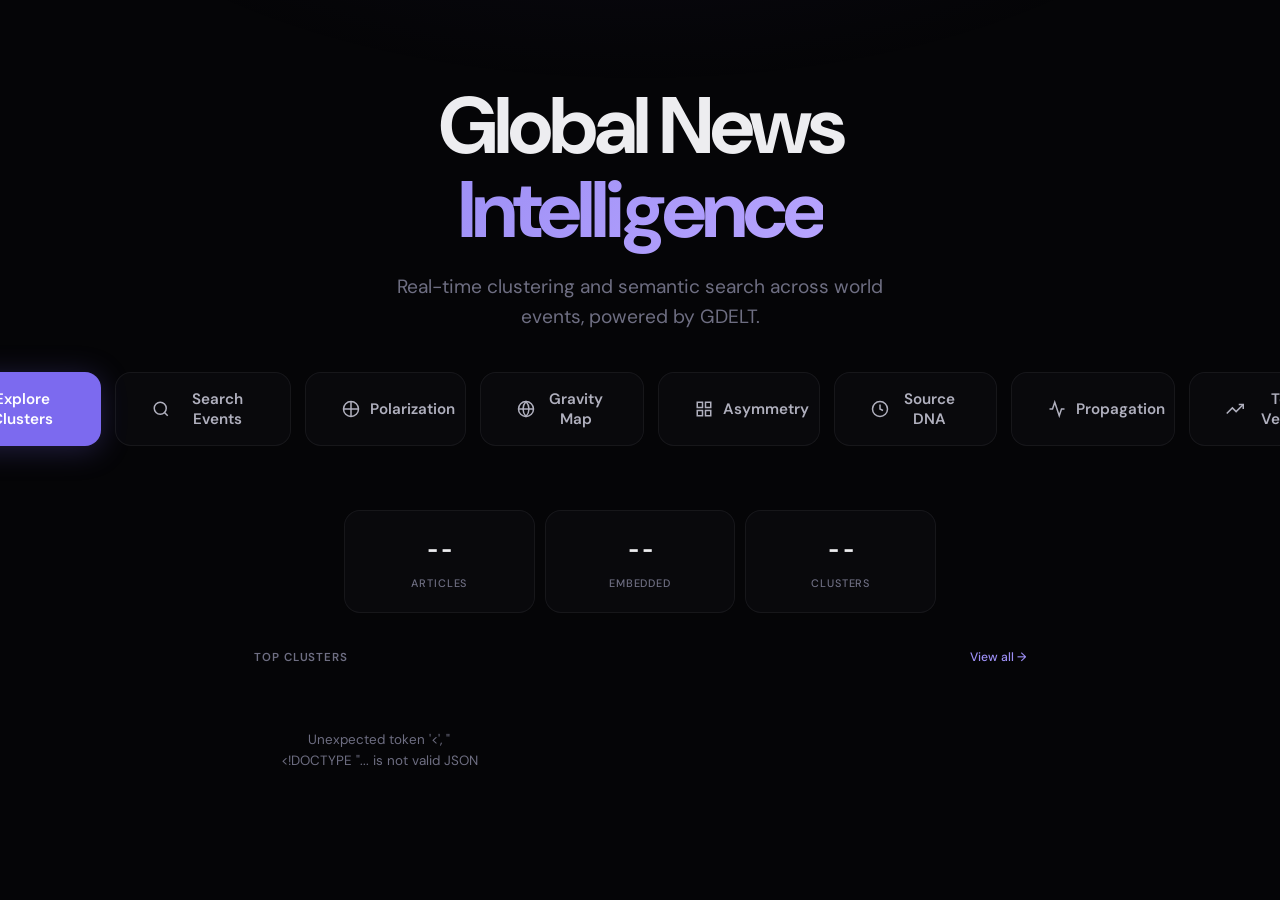
==== commit 01902f86: "feat: combine all analysis features into single branch Merges all 6 analysis pages into one unified " ====
--- a/src/gdelt_event_pipeline/api/static/index.html
+++ b/src/gdelt_event_pipeline/api/static/index.html
@@ -899,6 +899,30 @@
           <svg viewBox="0 0 24 24" fill="none" stroke="currentColor" stroke-width="2"><circle cx="11" cy="11" r="8"/><line x1="21" y1="21" x2="16.65" y2="16.65"/></svg>
           Search Events
         </button>
+        <button class="hero-btn hero-btn-glass" onclick="location.href='/polarization'">
+          <svg viewBox="0 0 24 24" fill="none" stroke="currentColor" stroke-width="2"><path d="M12 2v20M2 12h20"/><circle cx="12" cy="12" r="10"/></svg>
+          Polarization
+        </button>
+        <button class="hero-btn hero-btn-glass" onclick="location.href='/gravity'">
+          <svg viewBox="0 0 24 24" fill="none" stroke="currentColor" stroke-width="2"><circle cx="12" cy="12" r="10"/><path d="M2 12h20M12 2a15.3 15.3 0 0 1 4 10 15.3 15.3 0 0 1-4 10 15.3 15.3 0 0 1-4-10 15.3 15.3 0 0 1 4-10z"/></svg>
+          Gravity Map
+        </button>
+        <button class="hero-btn hero-btn-glass" onclick="location.href='/asymmetry'">
+          <svg viewBox="0 0 24 24" fill="none" stroke="currentColor" stroke-width="2"><rect x="3" y="3" width="7" height="7"/><rect x="14" y="3" width="7" height="7"/><rect x="3" y="14" width="7" height="7"/><rect x="14" y="14" width="7" height="7"/></svg>
+          Asymmetry
+        </button>
+        <button class="hero-btn hero-btn-glass" onclick="location.href='/sources'">
+          <svg viewBox="0 0 24 24" fill="none" stroke="currentColor" stroke-width="2"><path d="M12 2C6.48 2 2 6.48 2 12s4.48 10 10 10 10-4.48 10-10S17.52 2 12 2z"/><path d="M12 6v6l4 2"/></svg>
+          Source DNA
+        </button>
+        <button class="hero-btn hero-btn-glass" onclick="location.href='/propagation'">
+          <svg viewBox="0 0 24 24" fill="none" stroke="currentColor" stroke-width="2"><polyline points="22 12 18 12 15 21 9 3 6 12 2 12"/></svg>
+          Propagation
+        </button>
+        <button class="hero-btn hero-btn-glass" onclick="location.href='/velocity'">
+          <svg viewBox="0 0 24 24" fill="none" stroke="currentColor" stroke-width="2"><polyline points="23 6 13.5 15.5 8.5 10.5 1 18"/><polyline points="17 6 23 6 23 12"/></svg>
+          Topic Velocity
+        </button>
       </div>
     </section>
 
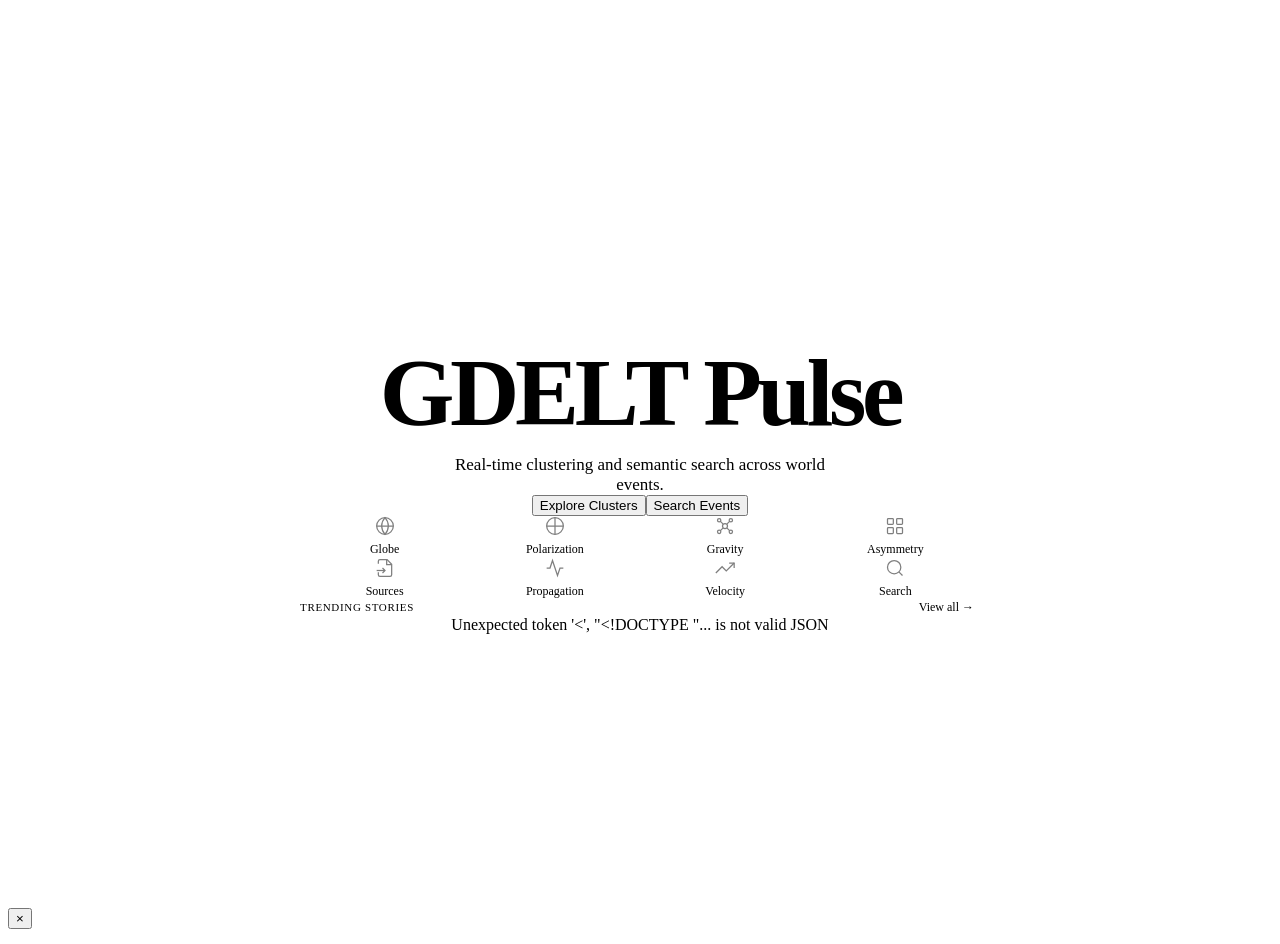
==== commit 3f09cf56: "feat: full website redesign with shared design system Create pulse.css shared design system (dark th" ====
--- a/src/gdelt_event_pipeline/api/static/index.html
+++ b/src/gdelt_event_pipeline/api/static/index.html
@@ -6,480 +6,239 @@
 <title>GDELT Pulse</title>
 <link rel="preconnect" href="https://fonts.googleapis.com">
 <link rel="preconnect" href="https://fonts.gstatic.com" crossorigin>
-<link href="https://fonts.googleapis.com/css2?family=DM+Sans:ital,opsz,wght@0,9..40,300;0,9..40,400;0,9..40,500;0,9..40,600;0,9..40,700&family=JetBrains+Mono:wght@400;500&display=swap" rel="stylesheet">
+<link href="https://fonts.googleapis.com/css2?family=Inter:wght@300;400;450;500;600;700&display=swap" rel="stylesheet">
+<link rel="stylesheet" href="/static/pulse.css">
 <style>
-*{margin:0;padding:0;box-sizing:border-box}
-
-:root {
-  --bg: #050507;
-  --bg-raised: #0c0c10;
-  --surface: #111116;
-  --surface-2: #17171d;
-  --surface-3: #1d1d25;
-  --border: #222230;
-  --border-dim: #1a1a24;
-  --text: #ededf0;
-  --text-2: #b0b0be;
-  --text-3: #6e6e82;
-  --primary: #7c6aef;
-  --primary-light: #9d8ff5;
-  --primary-dim: rgba(124, 106, 239, 0.1);
-  --primary-glow: rgba(124, 106, 239, 0.06);
-  --teal: #2dd4a8;
-  --teal-dim: rgba(45, 212, 168, 0.1);
-  --amber: #e5a63e;
-  --amber-dim: rgba(229, 166, 62, 0.1);
-  --rose: #e5637a;
-  --rose-dim: rgba(229, 99, 122, 0.1);
-  --glass-bg: rgba(17, 17, 22, 0.4);
-  --glass-border: rgba(255, 255, 255, 0.06);
-  --glass-blur: 20px;
-  --ease: cubic-bezier(0.4, 0, 0.2, 1);
-}
-
-body {
-  font-family: 'DM Sans', -apple-system, sans-serif;
-  background: var(--bg);
-  color: var(--text);
-  min-height: 100vh;
-  line-height: 1.55;
-  -webkit-font-smoothing: antialiased;
-  overflow-x: hidden;
-}
-
-::selection { background: var(--primary-dim); color: var(--primary-light); }
-::-webkit-scrollbar { width: 6px; }
-::-webkit-scrollbar-track { background: transparent; }
-::-webkit-scrollbar-thumb { background: var(--border-dim); border-radius: 3px; }
-
-.glass {
-  background: var(--glass-bg);
-  backdrop-filter: blur(var(--glass-blur)) saturate(1.6);
-  -webkit-backdrop-filter: blur(var(--glass-blur)) saturate(1.6);
-  border: 1px solid var(--glass-border);
-}
-
-/* ── Back button (inner pages) ─────────────────────── */
-
-.back-btn {
-  position: fixed;
-  top: 18px;
-  left: 22px;
-  z-index: 100;
-  display: none;
-  align-items: center;
-  gap: 6px;
-  padding: 8px 16px;
-  border-radius: 22px;
-  border: none;
-  font-family: inherit;
-  font-size: 0.8rem;
-  font-weight: 500;
-  color: var(--text-2);
-  cursor: pointer;
-  background: var(--glass-bg);
-  backdrop-filter: blur(16px) saturate(1.6);
-  -webkit-backdrop-filter: blur(16px) saturate(1.6);
-  border: 1px solid var(--glass-border);
-  transition: all 0.25s var(--ease);
-}
-
-.back-btn:hover { color: var(--text); border-color: rgba(255,255,255,0.12); }
-.back-btn svg { width: 14px; height: 14px; }
-.back-btn.visible { display: inline-flex; }
-
-/* ── Pages ─────────────────────────────────────────── */
-
-.page {
-  display: none;
-  min-height: 100vh;
-}
-
-.page.active {
-  display: block;
-  animation: pageIn 0.5s var(--ease);
-}
-
-@keyframes pageIn {
-  from { opacity: 0; transform: translateY(16px); }
-  to { opacity: 1; transform: translateY(0); }
-}
-
-/* ── LANDING ───────────────────────────────────────── */
-
+/* ── Page transitions ─────────────────────────────── */
+.page { display: none; min-height: 100vh; }
+.page.active { display: block; animation: slideUp 0.45s var(--ease) both; }
+
+/* ── Landing ──────────────────────────────────────── */
 .landing {
   min-height: 100vh;
-  display: flex;
-  flex-direction: column;
-}
-
-/* Ambient glow */
-.landing::before {
-  content: '';
-  position: fixed;
-  top: -40%;
-  left: 50%;
-  transform: translateX(-50%);
-  width: 140%;
-  height: 80%;
-  background: radial-gradient(ellipse 50% 60% at 50% 20%, rgba(124, 106, 239, 0.07) 0%, transparent 70%);
-  pointer-events: none;
-  z-index: 0;
-}
-
-.hero {
-  flex: 1;
   display: flex;
   flex-direction: column;
   align-items: center;
   justify-content: center;
   text-align: center;
-  padding: 60px 24px 40px;
-  position: relative;
-  z-index: 1;
-}
-
-.hero h1 {
-  font-size: clamp(2.8rem, 7vw, 5rem);
-  font-weight: 700;
-  letter-spacing: -0.05em;
-  line-height: 1.05;
-  margin-bottom: 20px;
-  animation: heroText 0.8s var(--ease) both;
-}
-
-@keyframes heroText {
-  from { opacity: 0; transform: translateY(24px); }
-  to { opacity: 1; transform: translateY(0); }
-}
-
-.hero h1 .accent {
-  background: linear-gradient(135deg, var(--primary-light), #b8a5ff);
-  -webkit-background-clip: text;
-  -webkit-text-fill-color: transparent;
-  background-clip: text;
-}
-
-.hero-sub {
-  font-size: clamp(1rem, 2.2vw, 1.2rem);
-  color: var(--text-3);
-  max-width: 500px;
-  margin-bottom: 40px;
+  padding: var(--sp-5);
+}
+
+.landing-title {
+  font-size: clamp(3.2rem, 8vw, 6rem);
+  font-weight: 600;
+  letter-spacing: -0.045em;
+  line-height: 0.95;
+  margin-bottom: var(--sp-4);
+  animation: slideUp 0.6s var(--ease) both;
+}
+
+.landing-title span {
+  color: var(--text-3);
+}
+
+.landing-sub {
+  font-size: clamp(0.9375rem, 1.5vw, 1.0625rem);
+  color: var(--text-3);
+  max-width: 400px;
+  margin-bottom: var(--sp-7);
   font-weight: 400;
-  animation: heroText 0.8s var(--ease) 0.15s both;
-}
-
-.hero-buttons {
-  display: flex;
-  gap: 14px;
-  animation: heroText 0.8s var(--ease) 0.3s both;
-}
-
-.hero-btn {
-  display: inline-flex;
+  animation: slideUp 0.6s var(--ease) 0.08s both;
+}
+
+.landing-actions {
+  display: flex;
+  gap: var(--sp-3);
+  margin-bottom: var(--sp-9);
+  animation: slideUp 0.6s var(--ease) 0.16s both;
+}
+
+/* ── Feature grid ─────────────────────────────────── */
+.features {
+  width: 100%;
+  max-width: 680px;
+  animation: slideUp 0.6s var(--ease) 0.24s both;
+}
+
+.features-label {
+  font-size: 0.6875rem;
+  font-weight: 500;
+  letter-spacing: 0.06em;
+  text-transform: uppercase;
+  color: var(--text-3);
+  margin-bottom: var(--sp-4);
+}
+
+.features-grid {
+  display: grid;
+  grid-template-columns: repeat(4, 1fr);
+  gap: 1px;
+  background: var(--border);
+  border: 1px solid var(--border);
+  border-radius: var(--radius-lg);
+  overflow: hidden;
+}
+
+.feature-link {
+  display: flex;
+  flex-direction: column;
   align-items: center;
-  gap: 10px;
-  padding: 16px 36px;
-  border: none;
-  border-radius: 16px;
-  font-size: 0.95rem;
-  font-family: inherit;
-  font-weight: 600;
+  gap: 6px;
+  padding: var(--sp-5) var(--sp-3);
+  background: var(--bg);
+  color: var(--text-3);
+  font-size: 0.75rem;
+  font-weight: 450;
+  text-decoration: none;
+  transition: background var(--duration) var(--ease), color var(--duration);
   cursor: pointer;
-  transition: all 0.3s var(--ease);
-  position: relative;
-  overflow: hidden;
-}
-
-.hero-btn svg { width: 18px; height: 18px; flex-shrink: 0; }
-
-.hero-btn-primary {
-  background: var(--primary);
-  color: white;
-  box-shadow: 0 4px 30px rgba(124, 106, 239, 0.25);
-}
-
-.hero-btn-primary:hover {
-  background: var(--primary-light);
-  box-shadow: 0 8px 40px rgba(124, 106, 239, 0.4);
-  transform: translateY(-2px);
-}
-
-.hero-btn-primary:active { transform: translateY(0); }
-
-.hero-btn-glass {
-  color: var(--text-2);
-  background: var(--glass-bg);
-  backdrop-filter: blur(20px) saturate(1.6);
-  -webkit-backdrop-filter: blur(20px) saturate(1.6);
-  border: 1px solid var(--glass-border);
-}
-
-.hero-btn-glass:hover {
+}
+
+.feature-link:hover {
+  background: var(--surface);
   color: var(--text);
-  border-color: rgba(255,255,255,0.12);
-  background: rgba(17, 17, 22, 0.6);
-  transform: translateY(-2px);
-}
-
-.hero-btn-glass:active { transform: translateY(0); }
-
-/* ── Stats ribbon ──────────────────────────────────── */
-
-.stats-ribbon {
-  padding: 0 24px 36px;
-  max-width: 640px;
-  margin: 0 auto;
+}
+
+.feature-link svg { width: 20px; height: 20px; opacity: 0.5; transition: opacity var(--duration); }
+.feature-link:hover svg { opacity: 0.9; }
+
+/* ── Top stories (landing preview) ────────────────── */
+.preview-section {
   width: 100%;
-  position: relative;
-  z-index: 1;
-  animation: heroText 0.8s var(--ease) 0.45s both;
-}
-
-.stats-row {
-  display: flex;
-  gap: 10px;
-}
-
-.stat-card {
-  flex: 1;
-  border-radius: 16px;
-  padding: 20px 18px;
-  text-align: center;
-  transition: all 0.3s var(--ease);
-}
-
-.stat-card:hover {
-  border-color: rgba(255,255,255,0.1);
-  transform: translateY(-2px);
-}
-
-.stat-value {
-  font-family: 'JetBrains Mono', monospace;
-  font-size: 1.6rem;
-  font-weight: 600;
-  color: var(--text);
-  letter-spacing: -0.02em;
-  margin-bottom: 4px;
-}
-
-.stat-label {
-  font-size: 0.68rem;
-  text-transform: uppercase;
-  letter-spacing: 0.08em;
-  color: var(--text-3);
-  font-weight: 500;
-}
-
-/* ── Top clusters preview ──────────────────────────── */
-
-.preview-section {
-  padding: 0 24px 80px;
-  max-width: 820px;
-  margin: 0 auto;
-  width: 100%;
-  position: relative;
-  z-index: 1;
-  animation: heroText 0.8s var(--ease) 0.55s both;
+  max-width: 680px;
+  margin-top: var(--sp-6);
+  animation: slideUp 0.6s var(--ease) 0.32s both;
 }
 
 .section-header {
   display: flex;
   align-items: center;
   justify-content: space-between;
-  margin-bottom: 16px;
-}
-
-.section-title {
-  font-size: 0.72rem;
+  margin-bottom: var(--sp-4);
+}
+
+.section-label {
+  font-size: 0.6875rem;
+  font-weight: 500;
+  letter-spacing: 0.06em;
   text-transform: uppercase;
-  letter-spacing: 0.08em;
-  color: var(--text-3);
-  font-weight: 600;
-}
-
-.section-action {
-  font-size: 0.76rem;
-  color: var(--primary-light);
+  color: var(--text-3);
+}
+
+.section-link {
+  font-size: 0.75rem;
+  color: var(--text-3);
   cursor: pointer;
   background: none;
   border: none;
-  font-family: inherit;
-  font-weight: 500;
-  transition: color 0.15s;
-}
-
-.section-action:hover { color: white; }
-
-.preview-grid {
-  display: grid;
-  grid-template-columns: repeat(auto-fill, minmax(240px, 1fr));
-  gap: 10px;
-}
-
-.preview-card {
-  border-radius: 16px;
-  padding: 20px;
+  font-family: var(--font);
+  font-weight: 450;
+  transition: color var(--duration);
+}
+.section-link:hover { color: var(--text); }
+
+.preview-list {
+  display: flex;
+  flex-direction: column;
+  gap: 1px;
+  background: var(--border);
+  border: 1px solid var(--border);
+  border-radius: var(--radius-lg);
+  overflow: hidden;
+}
+
+.preview-item {
+  display: flex;
+  align-items: center;
+  justify-content: space-between;
+  gap: var(--sp-4);
+  padding: var(--sp-4) var(--sp-5);
+  background: var(--bg);
   cursor: pointer;
-  transition: all 0.3s var(--ease);
-  position: relative;
-  overflow: hidden;
-}
-
-.preview-card::before {
-  content: '';
-  position: absolute;
-  top: 0; left: 0; right: 0;
-  height: 2px;
-  background: linear-gradient(90deg, var(--primary), var(--primary-light));
-  opacity: 0;
-  transition: opacity 0.3s;
-}
-
-.preview-card:hover {
-  border-color: rgba(124, 106, 239, 0.3);
-  transform: translateY(-3px);
-  box-shadow: 0 8px 32px rgba(0,0,0,0.3);
-}
-
-.preview-card:hover::before { opacity: 1; }
+  transition: background var(--duration) var(--ease);
+}
+
+.preview-item:hover { background: var(--surface); }
 
 .preview-title {
-  font-size: 0.88rem;
-  font-weight: 500;
+  font-size: 0.875rem;
+  font-weight: 450;
   line-height: 1.4;
-  margin-bottom: 10px;
-  letter-spacing: -0.01em;
+  color: var(--text-2);
   display: -webkit-box;
-  -webkit-line-clamp: 2;
+  -webkit-line-clamp: 1;
   -webkit-box-orient: vertical;
   overflow: hidden;
-}
-
-.preview-footer {
-  display: flex;
-  justify-content: space-between;
-  align-items: center;
-}
-
-.preview-badge {
-  font-family: 'JetBrains Mono', monospace;
-  font-size: 0.68rem;
-  font-weight: 500;
-  color: var(--primary-light);
-  background: var(--primary-dim);
-  padding: 3px 10px;
-  border-radius: 20px;
-}
-
-.preview-date {
-  font-size: 0.7rem;
-  color: var(--text-3);
-}
-
-/* ── CLUSTERS PAGE ─────────────────────────────────── */
-
+  transition: color var(--duration);
+}
+
+.preview-item:hover .preview-title { color: var(--text); }
+
+.preview-meta {
+  font-size: 0.6875rem;
+  color: var(--text-3);
+  white-space: nowrap;
+  font-variant-numeric: tabular-nums;
+}
+
+/* ── Clusters page ────────────────────────────────── */
 .page-container {
-  max-width: 900px;
+  max-width: 860px;
   margin: 0 auto;
-  padding: 72px 28px 60px;
+  padding: 80px var(--sp-5) var(--sp-8);
 }
 
 .page-header {
   display: flex;
   align-items: center;
   justify-content: space-between;
-  margin-bottom: 20px;
+  margin-bottom: var(--sp-5);
   flex-wrap: wrap;
-  gap: 12px;
-}
-
-.page-header-left h1 {
-  font-size: 1.4rem;
+  gap: var(--sp-3);
+}
+
+.page-header h1 {
+  font-size: 1.25rem;
   font-weight: 600;
-  letter-spacing: -0.03em;
-}
-
-.page-header-left p {
-  font-size: 0.8rem;
+  letter-spacing: -0.02em;
+}
+
+.page-header p {
+  font-size: 0.8125rem;
   color: var(--text-3);
   margin-top: 2px;
 }
 
 .page-actions {
   display: flex;
-  gap: 8px;
+  gap: var(--sp-2);
   align-items: center;
 }
 
-/* Filter toggle button */
-.filter-toggle {
-  display: inline-flex;
-  align-items: center;
-  gap: 6px;
-  padding: 8px 16px;
-  border-radius: 10px;
-  border: 1px solid var(--border-dim);
-  background: var(--glass-bg);
-  backdrop-filter: blur(12px);
-  -webkit-backdrop-filter: blur(12px);
-  color: var(--text-3);
-  font-size: 0.8rem;
-  font-family: inherit;
-  font-weight: 500;
-  cursor: pointer;
-  transition: all 0.25s var(--ease);
-}
-
-.filter-toggle svg { width: 14px; height: 14px; }
-.filter-toggle:hover { color: var(--text-2); border-color: var(--border); }
-.filter-toggle.active { color: var(--primary-light); border-color: var(--primary); background: var(--primary-dim); }
-
-/* Sort dropdown */
-.sort-select {
-  padding: 8px 12px;
-  border-radius: 10px;
-  border: 1px solid var(--border-dim);
-  background: var(--glass-bg);
-  backdrop-filter: blur(12px);
-  -webkit-backdrop-filter: blur(12px);
-  color: var(--text-2);
-  font-size: 0.8rem;
-  font-family: inherit;
-  font-weight: 500;
-  outline: none;
-  cursor: pointer;
-  transition: border-color 0.15s;
-}
-
-.sort-select:focus { border-color: var(--primary); }
-
-/* Collapsible filter panel */
+/* Filter panel */
 .filter-panel {
   max-height: 0;
   overflow: hidden;
   opacity: 0;
-  transition: max-height 0.4s var(--ease), opacity 0.3s ease, margin 0.4s var(--ease);
-  border-radius: 16px;
+  transition: max-height 0.35s var(--ease), opacity 0.25s, margin 0.35s var(--ease);
+  border-radius: var(--radius-lg);
   margin-bottom: 0;
 }
 
 .filter-panel.open {
-  max-height: 260px;
+  max-height: 280px;
   opacity: 1;
-  padding: 18px 20px;
-  margin-bottom: 16px;
-  border: 1px solid var(--glass-border);
-  background: var(--glass-bg);
-  backdrop-filter: blur(var(--glass-blur)) saturate(1.6);
-  -webkit-backdrop-filter: blur(var(--glass-blur)) saturate(1.6);
+  padding: var(--sp-4) var(--sp-5);
+  margin-bottom: var(--sp-4);
+  border: 1px solid var(--border);
+  background: var(--surface);
 }
 
 .filter-grid {
   display: flex;
-  gap: 8px;
+  gap: var(--sp-2);
   flex-wrap: wrap;
-  margin-bottom: 12px;
+  margin-bottom: var(--sp-3);
 }
 
 .filter-item {
@@ -490,95 +249,134 @@
 }
 
 .filter-item label {
-  font-size: 0.62rem;
+  font-size: 0.625rem;
   text-transform: uppercase;
-  letter-spacing: 0.07em;
-  color: var(--text-3);
-  font-weight: 600;
-}
-
-.filter-item input,
-.filter-item select {
-  padding: 8px 10px;
-  background: rgba(5, 5, 7, 0.6);
-  border: 1px solid var(--border-dim);
-  border-radius: 10px;
-  color: var(--text);
-  font-size: 0.8rem;
-  font-family: inherit;
-  outline: none;
-  transition: border-color 0.15s, box-shadow 0.15s;
-}
-
-.filter-item input:focus,
-.filter-item select:focus {
-  border-color: var(--primary);
-  box-shadow: 0 0 0 3px var(--primary-glow);
-}
-
-.filter-item input::placeholder { color: var(--text-3); }
+  letter-spacing: 0.06em;
+  color: var(--text-3);
+  font-weight: 500;
+}
 
 .filter-actions {
   display: flex;
-  gap: 8px;
-}
-
-.btn {
-  padding: 9px 18px;
-  border: none;
-  border-radius: 10px;
-  font-size: 0.82rem;
-  font-family: inherit;
-  font-weight: 500;
-  cursor: pointer;
-  transition: all 0.25s var(--ease);
-}
-
-.btn-primary { background: var(--primary); color: white; }
-.btn-primary:hover { background: var(--primary-light); box-shadow: 0 4px 20px rgba(124,106,239,0.3); }
-.btn-primary:disabled { opacity: 0.3; cursor: not-allowed; }
-.btn-ghost { background: none; border: 1px solid var(--border-dim); color: var(--text-3); }
-.btn-ghost:hover { color: var(--text-2); border-color: var(--border); }
-.btn-sm { padding: 7px 14px; font-size: 0.78rem; }
+  gap: var(--sp-2);
+}
 
 /* Active filter pills */
-.active-filters { display: flex; gap: 6px; flex-wrap: wrap; margin-bottom: 14px; }
+.active-filters { display: flex; gap: 6px; flex-wrap: wrap; margin-bottom: var(--sp-4); }
 .active-filters:empty { display: none; }
 
 .filter-pill {
   display: inline-flex;
   align-items: center;
   gap: 5px;
-  padding: 5px 12px;
-  border-radius: 20px;
-  background: var(--primary-dim);
-  color: var(--primary-light);
-  font-size: 0.72rem;
+  padding: 4px 12px;
+  border-radius: var(--radius-full);
+  background: var(--surface-2);
+  color: var(--text-2);
+  font-size: 0.6875rem;
+  font-weight: 450;
+  border: 1px solid var(--border);
+}
+
+.filter-pill button {
+  background: none; border: none; color: var(--text-3);
+  cursor: pointer; font-size: 0.85rem; line-height: 1; padding: 0;
+  transition: color var(--duration);
+}
+.filter-pill button:hover { color: var(--text); }
+
+/* ── Cluster cards ────────────────────────────────── */
+.cl-card {
+  background: var(--surface);
+  border: 1px solid var(--border);
+  border-radius: var(--radius);
+  padding: var(--sp-4) var(--sp-5);
+  margin-bottom: 6px;
+  cursor: pointer;
+  transition: all var(--duration) var(--ease);
+}
+
+.cl-card:hover {
+  border-color: var(--border-active);
+  background: var(--surface-2);
+}
+
+.cl-top {
+  display: flex;
+  justify-content: space-between;
+  align-items: flex-start;
+  gap: var(--sp-3);
+  margin-bottom: 4px;
+}
+
+.cl-title {
+  font-size: 0.875rem;
+  font-weight: 450;
+  line-height: 1.4;
+  letter-spacing: -0.01em;
+}
+
+.cl-badge {
+  font-size: 0.6875rem;
   font-weight: 500;
-  border: 1px solid rgba(124, 106, 239, 0.15);
-}
-
-.filter-pill button {
-  background: none; border: none; color: var(--primary-light);
-  cursor: pointer; font-size: 0.85rem; line-height: 1; padding: 0;
-  opacity: 0.6; transition: opacity 0.15s;
-}
-.filter-pill button:hover { opacity: 1; }
-
-/* ── SEARCH PAGE ───────────────────────────────────── */
-
+  font-variant-numeric: tabular-nums;
+  color: var(--text-3);
+  white-space: nowrap;
+  flex-shrink: 0;
+}
+
+.cl-meta { font-size: 0.75rem; color: var(--text-3); }
+.cl-sim { font-size: 0.6875rem; color: var(--text-3); margin-bottom: 4px; font-variant-numeric: tabular-nums; }
+
+/* ── Article cards ────────────────────────────────── */
+.card-article {
+  background: var(--surface);
+  border: 1px solid var(--border);
+  border-radius: var(--radius);
+  padding: var(--sp-4) var(--sp-5);
+  margin-bottom: 6px;
+  transition: border-color var(--duration) var(--ease);
+}
+
+.card-article:hover { border-color: var(--border-hover); }
+
+.card-rank {
+  font-size: 0.6875rem;
+  color: var(--text-3);
+  margin-bottom: 4px;
+  font-variant-numeric: tabular-nums;
+}
+.card-rank .hi { color: var(--text-2); font-weight: 500; }
+
+.card-title {
+  font-size: 0.875rem;
+  font-weight: 450;
+  margin-bottom: 4px;
+  line-height: 1.45;
+}
+
+.card-title a { color: var(--text); text-decoration: none; transition: color var(--duration); }
+.card-title a:hover { color: var(--text-2); text-decoration: underline; text-underline-offset: 2px; }
+
+.card-meta {
+  display: flex;
+  gap: var(--sp-3);
+  font-size: 0.75rem;
+  color: var(--text-3);
+  margin-bottom: var(--sp-2);
+}
+
+.tags { display: flex; gap: 4px; flex-wrap: wrap; }
+
+/* ── Search ───────────────────────────────────────── */
 .search-container {
-  border-radius: 20px;
-  padding: 24px;
-  margin-bottom: 24px;
-  max-width: 680px;
-  margin-left: auto;
-  margin-right: auto;
+  max-width: 600px;
+  margin: 0 auto var(--sp-5);
 }
 
 .search-row {
   display: flex;
-  gap: 10px;
+  gap: var(--sp-2);
 }
 
 .search-input-wrap {
@@ -588,376 +386,200 @@
 
 .search-input-wrap svg {
   position: absolute;
-  left: 18px;
+  left: 16px;
   top: 50%;
   transform: translateY(-50%);
   color: var(--text-3);
   pointer-events: none;
 }
 
-.search-input {
-  width: 100%;
-  padding: 16px 22px 16px 50px;
-  background: rgba(5, 5, 7, 0.5);
-  border: 1px solid var(--border-dim);
-  border-radius: 14px;
-  color: var(--text);
-  font-size: 1.05rem;
-  font-family: inherit;
-  outline: none;
-  transition: border-color 0.2s, box-shadow 0.2s;
-}
-
-.search-input:focus {
-  border-color: var(--primary);
-  box-shadow: 0 0 0 4px var(--primary-glow);
-}
-
-.search-input::placeholder { color: var(--text-3); }
-
 .search-controls {
   display: flex;
   align-items: center;
   justify-content: center;
-  gap: 16px;
-  margin-top: 16px;
+  gap: var(--sp-4);
+  margin-top: var(--sp-3);
   flex-wrap: wrap;
 }
 
 .weight-row {
   display: flex;
   align-items: center;
-  gap: 8px;
+  gap: var(--sp-2);
   font-size: 0.75rem;
   color: var(--text-3);
-  font-weight: 500;
-}
-
-.weight-row input[type="range"] { width: 100px; accent-color: var(--primary); }
+}
 
 .weight-val {
-  font-family: 'JetBrains Mono', monospace;
+  font-variant-numeric: tabular-nums;
   color: var(--text-2);
   font-size: 0.75rem;
   min-width: 26px;
   text-align: center;
 }
 
-/* Search filter panel */
 .search-filter-panel {
   max-height: 0;
   overflow: hidden;
   opacity: 0;
-  transition: max-height 0.4s var(--ease), opacity 0.3s ease, padding 0.4s var(--ease);
-  border-radius: 16px;
-  max-width: 680px;
-  margin: 4px auto 0;
+  transition: max-height 0.35s var(--ease), opacity 0.25s, padding 0.35s var(--ease);
+  border-radius: var(--radius-lg);
+  max-width: 600px;
+  margin: var(--sp-1) auto 0;
 }
 
 .search-filter-panel.open {
   max-height: 240px;
   opacity: 1;
-  padding: 16px 18px;
-  margin-bottom: 20px;
-}
-
-/* ── Results ───────────────────────────────────────── */
-
-.results-wrap { max-width: 900px; margin: 0 auto; }
+  padding: var(--sp-4) var(--sp-5);
+  margin-bottom: var(--sp-5);
+  border: 1px solid var(--border);
+  background: var(--surface);
+}
+
+/* Results */
+.results-wrap { max-width: 860px; margin: 0 auto; }
 
 .results-meta {
-  display: flex; gap: 16px; margin-bottom: 16px;
-  font-size: 0.78rem; color: var(--text-3); justify-content: center;
-}
-
-.results-meta strong {
-  font-family: 'JetBrains Mono', monospace;
-  color: var(--text-2); font-weight: 500;
-}
+  display: flex; gap: var(--sp-4); margin-bottom: var(--sp-4);
+  font-size: 0.75rem; color: var(--text-3); justify-content: center;
+}
+.results-meta strong { color: var(--text-2); font-weight: 500; font-variant-numeric: tabular-nums; }
 
 /* Segmented control */
 .segmented {
-  display: inline-flex; gap: 2px; padding: 3px;
-  border-radius: 22px; margin-bottom: 24px;
+  display: inline-flex;
+  gap: 2px;
+  padding: 3px;
+  border-radius: var(--radius-full);
+  border: 1px solid var(--border);
+  margin-bottom: var(--sp-5);
 }
 
 .seg-btn {
-  padding: 9px 22px; border: none; background: none;
-  border-radius: 18px; font-size: 0.82rem; font-family: inherit;
-  font-weight: 500; color: var(--text-3); cursor: pointer;
-  transition: all 0.25s var(--ease);
+  padding: 7px 18px;
+  border: none;
+  background: none;
+  border-radius: var(--radius-full);
+  font-size: 0.8125rem;
+  font-family: var(--font);
+  font-weight: 450;
+  color: var(--text-3);
+  cursor: pointer;
+  transition: all var(--duration) var(--ease);
 }
 
 .seg-btn:hover { color: var(--text-2); }
-.seg-btn.active { background: var(--surface-3); color: var(--text); }
+.seg-btn.active { background: var(--surface-2); color: var(--text); }
 
 .seg-count {
-  font-family: 'JetBrains Mono', monospace;
-  font-size: 0.7rem; margin-left: 5px; color: var(--text-3);
-}
-.seg-btn.active .seg-count { color: var(--primary-light); }
-
-/* ── Article cards ─────────────────────────────────── */
-
-.card {
-  background: var(--surface);
-  border: 1px solid var(--border-dim);
-  border-radius: 14px;
-  padding: 18px 20px;
-  margin-bottom: 8px;
-  transition: all 0.2s var(--ease);
-}
-
-.card:hover { background: var(--surface-2); border-color: var(--border); }
-
-.card-rank {
-  font-family: 'JetBrains Mono', monospace;
-  font-size: 0.72rem; color: var(--text-3); margin-bottom: 6px;
-  display: flex; gap: 10px;
-}
-.card-rank .hi { color: var(--primary-light); font-weight: 500; }
-
-.card-title {
-  font-size: 0.95rem; font-weight: 500; margin-bottom: 6px;
-  line-height: 1.45; letter-spacing: -0.01em;
-}
-
-.card-title a { color: var(--text); text-decoration: none; transition: color 0.15s; }
-.card-title a:hover { color: var(--primary-light); }
-
-.card-meta {
-  display: flex; gap: 12px; font-size: 0.76rem;
-  color: var(--text-3); margin-bottom: 8px;
-}
-
-.tags { display: flex; gap: 5px; flex-wrap: wrap; }
-
-.tag {
-  padding: 3px 8px; font-size: 0.68rem;
-  font-weight: 500; border-radius: 6px;
-}
-
-.tag-loc { color: var(--teal); background: var(--teal-dim); }
-.tag-per { color: var(--amber); background: var(--amber-dim); }
-.tag-org { color: var(--rose); background: var(--rose-dim); }
-
-/* ── Cluster cards ─────────────────────────────────── */
-
-.cl-card {
-  background: var(--surface);
-  border: 1px solid var(--border-dim);
-  border-radius: 14px;
-  padding: 18px 20px;
-  margin-bottom: 8px;
-  cursor: pointer;
-  transition: all 0.25s var(--ease);
-}
-
-.cl-card:hover {
-  border-color: rgba(124, 106, 239, 0.4);
-  background: var(--surface-2);
-  box-shadow: 0 4px 20px rgba(0,0,0,0.2);
-  transform: translateY(-1px);
-}
-
-.cl-top {
-  display: flex; justify-content: space-between;
-  align-items: flex-start; gap: 12px; margin-bottom: 5px;
-}
-
-.cl-title {
-  font-size: 0.92rem; font-weight: 500;
-  letter-spacing: -0.01em; line-height: 1.4;
-}
-
-.cl-badge {
-  font-family: 'JetBrains Mono', monospace;
-  font-size: 0.7rem; font-weight: 500;
-  color: var(--primary-light); background: var(--primary-dim);
-  padding: 4px 10px; border-radius: 20px;
-  white-space: nowrap; flex-shrink: 0;
-}
-
-.cl-meta { font-size: 0.74rem; color: var(--text-3); }
-
-.cl-sim {
-  font-family: 'JetBrains Mono', monospace;
-  font-size: 0.7rem; color: var(--text-3); margin-bottom: 5px;
-}
-
-/* ── Card stagger animation ────────────────────────── */
-
-.card-anim { animation: cardIn 0.35s var(--ease) both; }
-
-@keyframes cardIn {
-  from { opacity: 0; transform: translateY(10px); }
-  to { opacity: 1; transform: translateY(0); }
-}
-
-/* ── Modal ─────────────────────────────────────────── */
-
-.overlay {
-  display: none; position: fixed; inset: 0;
-  background: rgba(5, 5, 7, 0.85);
-  backdrop-filter: blur(12px);
-  -webkit-backdrop-filter: blur(12px);
-  z-index: 200; align-items: center; justify-content: center; padding: 24px;
-}
-
-.overlay.open { display: flex; animation: fadeIn 0.2s ease; }
-
-@keyframes fadeIn { from { opacity: 0; } to { opacity: 1; } }
-
-.modal {
-  background: var(--bg-raised);
-  border: 1px solid var(--border);
-  border-radius: 20px;
-  width: 100%; max-width: 700px; max-height: 80vh;
-  overflow-y: auto; padding: 32px;
-  box-shadow: 0 12px 48px rgba(0, 0, 0, 0.5);
-  animation: modalIn 0.25s var(--ease);
-}
-
-@keyframes modalIn {
-  from { opacity: 0; transform: translateY(12px) scale(0.97); }
-  to { opacity: 1; transform: translateY(0) scale(1); }
-}
-
-.modal::-webkit-scrollbar { width: 5px; }
-.modal::-webkit-scrollbar-thumb { background: var(--border-dim); border-radius: 3px; }
-
-.modal-x {
-  float: right; width: 32px; height: 32px; border-radius: 10px;
-  border: 1px solid var(--border-dim); background: var(--surface);
-  color: var(--text-3); font-size: 1rem; cursor: pointer;
-  display: flex; align-items: center; justify-content: center;
-  transition: all 0.15s;
-}
-
-.modal-x:hover { color: var(--text); border-color: var(--border); }
-
-.modal h2 {
-  font-size: 1.1rem; font-weight: 600; margin-bottom: 4px;
-  padding-right: 44px; letter-spacing: -0.02em;
-}
-
-.modal .cl-meta { margin-bottom: 18px; }
-
-/* ── States ────────────────────────────────────────── */
-
-.loading, .empty {
-  text-align: center; padding: 48px 20px;
-  color: var(--text-3); font-size: 0.84rem;
-}
-
-.spinner {
-  display: inline-block; width: 16px; height: 16px;
-  border: 2px solid var(--border); border-top-color: var(--primary);
-  border-radius: 50%; animation: spin 0.5s linear infinite;
-  margin-left: 8px; vertical-align: middle;
-}
-
-@keyframes spin { to { transform: rotate(360deg); } }
-
-/* ── Responsive ────────────────────────────────────── */
-
+  font-size: 0.6875rem;
+  margin-left: 4px;
+  font-variant-numeric: tabular-nums;
+  color: var(--text-3);
+}
+.seg-btn.active .seg-count { color: var(--text-2); }
+
+/* ── Card animations ──────────────────────────────── */
+.card-anim { animation: slideUp 0.3s var(--ease) both; }
+
+/* ── Responsive ───────────────────────────────────── */
 @media (max-width: 768px) {
-  .hero h1 { font-size: clamp(2.2rem, 8vw, 3.5rem); }
-  .hero-buttons { flex-direction: column; gap: 10px; }
-  .hero-btn { justify-content: center; }
-  .stats-row { flex-direction: column; }
-  .preview-grid { grid-template-columns: 1fr; }
-  .page-container { padding: 64px 16px 40px; }
+  .landing-title { font-size: clamp(2.5rem, 10vw, 3.5rem); }
+  .landing-actions { flex-direction: column; }
+  .features-grid { grid-template-columns: repeat(2, 1fr); }
+  .page-container { padding: 64px var(--sp-4) var(--sp-6); }
   .page-header { flex-direction: column; align-items: flex-start; }
-  .filter-grid .filter-item { flex: 1 1 calc(50% - 4px); }
   .cl-top { flex-direction: column; gap: 4px; }
   .search-row { flex-direction: column; }
-  .search-controls { gap: 10px; }
+}
+
+@media (max-width: 480px) {
+  .features-grid { grid-template-columns: repeat(2, 1fr); }
 }
 </style>
 </head>
 <body>
 
-<!-- Back button for inner pages -->
-<button class="back-btn" id="backBtn" onclick="navTo('landing')">
-  <svg viewBox="0 0 24 24" fill="none" stroke="currentColor" stroke-width="2.5"><polyline points="15 18 9 12 15 6"/></svg>
-  GDELT Pulse
-</button>
-
 <!-- LANDING -->
 <div class="page active" id="pg-landing">
   <div class="landing">
-    <section class="hero">
-      <h1>Global News<br><span class="accent">Intelligence</span></h1>
-      <p class="hero-sub">Real-time clustering and semantic search across world events, powered by GDELT.</p>
-      <div class="hero-buttons">
-        <button class="hero-btn hero-btn-primary" onclick="navTo('clusters')">
-          <svg viewBox="0 0 24 24" fill="none" stroke="currentColor" stroke-width="2"><circle cx="12" cy="12" r="3"/><circle cx="19" cy="5" r="2"/><circle cx="5" cy="5" r="2"/><circle cx="19" cy="19" r="2"/><circle cx="5" cy="19" r="2"/><line x1="14.5" y1="9.5" x2="17.5" y2="6.5"/><line x1="9.5" y1="9.5" x2="6.5" y2="6.5"/><line x1="14.5" y1="14.5" x2="17.5" y2="17.5"/><line x1="9.5" y1="14.5" x2="6.5" y2="17.5"/></svg>
-          Explore Clusters
-        </button>
-        <button class="hero-btn hero-btn-glass" onclick="navTo('search')">
-          <svg viewBox="0 0 24 24" fill="none" stroke="currentColor" stroke-width="2"><circle cx="11" cy="11" r="8"/><line x1="21" y1="21" x2="16.65" y2="16.65"/></svg>
-          Search Events
-        </button>
-        <button class="hero-btn hero-btn-glass" onclick="location.href='/polarization'">
-          <svg viewBox="0 0 24 24" fill="none" stroke="currentColor" stroke-width="2"><path d="M12 2v20M2 12h20"/><circle cx="12" cy="12" r="10"/></svg>
+    <h1 class="landing-title">GDELT <span>Pulse</span></h1>
+    <p class="landing-sub">Real-time clustering and semantic search across world events.</p>
+    <div class="landing-actions">
+      <button class="btn btn-primary btn-lg" onclick="navTo('clusters')">Explore Clusters</button>
+      <button class="btn btn-lg" onclick="navTo('search')">Search Events</button>
+    </div>
+
+    <div class="features">
+      <div class="features-grid">
+        <a class="feature-link" href="/globe">
+          <svg viewBox="0 0 24 24" fill="none" stroke="currentColor" stroke-width="1.5"><circle cx="12" cy="12" r="10"/><path d="M2 12h20M12 2a15.3 15.3 0 0 1 4 10 15.3 15.3 0 0 1-4 10 15.3 15.3 0 0 1-4-10 15.3 15.3 0 0 1 4-10z"/></svg>
+          Globe
+        </a>
+        <a class="feature-link" href="/polarization">
+          <svg viewBox="0 0 24 24" fill="none" stroke="currentColor" stroke-width="1.5"><path d="M12 2v20M2 12h20"/><circle cx="12" cy="12" r="10"/></svg>
           Polarization
-        </button>
-        <button class="hero-btn hero-btn-glass" onclick="location.href='/gravity'">
-          <svg viewBox="0 0 24 24" fill="none" stroke="currentColor" stroke-width="2"><circle cx="12" cy="12" r="10"/><path d="M2 12h20M12 2a15.3 15.3 0 0 1 4 10 15.3 15.3 0 0 1-4 10 15.3 15.3 0 0 1-4-10 15.3 15.3 0 0 1 4-10z"/></svg>
-          Gravity Map
-        </button>
-        <button class="hero-btn hero-btn-glass" onclick="location.href='/asymmetry'">
-          <svg viewBox="0 0 24 24" fill="none" stroke="currentColor" stroke-width="2"><rect x="3" y="3" width="7" height="7"/><rect x="14" y="3" width="7" height="7"/><rect x="3" y="14" width="7" height="7"/><rect x="14" y="14" width="7" height="7"/></svg>
+        </a>
+        <a class="feature-link" href="/gravity">
+          <svg viewBox="0 0 24 24" fill="none" stroke="currentColor" stroke-width="1.5"><circle cx="12" cy="12" r="3"/><circle cx="19" cy="5" r="2"/><circle cx="5" cy="5" r="2"/><circle cx="19" cy="19" r="2"/><circle cx="5" cy="19" r="2"/><line x1="14.5" y1="9.5" x2="17.5" y2="6.5"/><line x1="9.5" y1="9.5" x2="6.5" y2="6.5"/><line x1="14.5" y1="14.5" x2="17.5" y2="17.5"/><line x1="9.5" y1="14.5" x2="6.5" y2="17.5"/></svg>
+          Gravity
+        </a>
+        <a class="feature-link" href="/asymmetry">
+          <svg viewBox="0 0 24 24" fill="none" stroke="currentColor" stroke-width="1.5"><rect x="3" y="3" width="7" height="7" rx="1"/><rect x="14" y="3" width="7" height="7" rx="1"/><rect x="3" y="14" width="7" height="7" rx="1"/><rect x="14" y="14" width="7" height="7" rx="1"/></svg>
           Asymmetry
-        </button>
-        <button class="hero-btn hero-btn-glass" onclick="location.href='/sources'">
-          <svg viewBox="0 0 24 24" fill="none" stroke="currentColor" stroke-width="2"><path d="M12 2C6.48 2 2 6.48 2 12s4.48 10 10 10 10-4.48 10-10S17.52 2 12 2z"/><path d="M12 6v6l4 2"/></svg>
-          Source DNA
-        </button>
-        <button class="hero-btn hero-btn-glass" onclick="location.href='/propagation'">
-          <svg viewBox="0 0 24 24" fill="none" stroke="currentColor" stroke-width="2"><polyline points="22 12 18 12 15 21 9 3 6 12 2 12"/></svg>
+        </a>
+        <a class="feature-link" href="/sources">
+          <svg viewBox="0 0 24 24" fill="none" stroke="currentColor" stroke-width="1.5"><path d="M4 7V4a2 2 0 0 1 2-2h8.5L20 7.5V20a2 2 0 0 1-2 2H6a2 2 0 0 1-2-2v-3"/><polyline points="14 2 14 8 20 8"/><line x1="2" y1="15" x2="12" y2="15"/><polyline points="9 12 12 15 9 18"/></svg>
+          Sources
+        </a>
+        <a class="feature-link" href="/propagation">
+          <svg viewBox="0 0 24 24" fill="none" stroke="currentColor" stroke-width="1.5"><polyline points="22 12 18 12 15 21 9 3 6 12 2 12"/></svg>
           Propagation
-        </button>
-        <button class="hero-btn hero-btn-glass" onclick="location.href='/velocity'">
-          <svg viewBox="0 0 24 24" fill="none" stroke="currentColor" stroke-width="2"><polyline points="23 6 13.5 15.5 8.5 10.5 1 18"/><polyline points="17 6 23 6 23 12"/></svg>
-          Topic Velocity
-        </button>
-      </div>
-    </section>
-
-    <section class="stats-ribbon">
-      <div class="stats-row">
-        <div class="stat-card glass"><div class="stat-value" data-counter="total_articles">--</div><div class="stat-label">Articles</div></div>
-        <div class="stat-card glass"><div class="stat-value" data-counter="embedded_articles">--</div><div class="stat-label">Embedded</div></div>
-        <div class="stat-card glass"><div class="stat-value" data-counter="total_clusters">--</div><div class="stat-label">Clusters</div></div>
-      </div>
-    </section>
+        </a>
+        <a class="feature-link" href="/velocity">
+          <svg viewBox="0 0 24 24" fill="none" stroke="currentColor" stroke-width="1.5"><polyline points="23 6 13.5 15.5 8.5 10.5 1 18"/><polyline points="17 6 23 6 23 12"/></svg>
+          Velocity
+        </a>
+        <a class="feature-link" onclick="navTo('clusters')" style="cursor:pointer">
+          <svg viewBox="0 0 24 24" fill="none" stroke="currentColor" stroke-width="1.5"><circle cx="11" cy="11" r="8"/><line x1="21" y1="21" x2="16.65" y2="16.65"/></svg>
+          Search
+        </a>
+      </div>
+    </div>
 
     <section class="preview-section">
       <div class="section-header">
-        <span class="section-title">Top Clusters</span>
-        <button class="section-action" onclick="navTo('clusters')">View all &rarr;</button>
-      </div>
-      <div class="preview-grid" id="previewClusters"><div class="loading">Loading<span class="spinner"></span></div></div>
+        <span class="section-label">Trending stories</span>
+        <button class="section-link" onclick="navTo('clusters')">View all &rarr;</button>
+      </div>
+      <div id="previewClusters" class="preview-list">
+        <div class="loading">Loading<span class="spinner"></span></div>
+      </div>
     </section>
   </div>
 </div>
 
 <!-- CLUSTERS -->
 <div class="page" id="pg-clusters">
+  <div class="topbar">
+    <a class="topbar-back" onclick="navTo('landing')">
+      <svg viewBox="0 0 24 24" fill="none" stroke="currentColor" stroke-width="2"><polyline points="15 18 9 12 15 6"/></svg>
+      GDELT Pulse
+    </a>
+  </div>
   <div class="page-container">
     <div class="page-header">
-      <div class="page-header-left">
+      <div>
         <h1>Event Clusters</h1>
         <p id="clusterCount">Groups of related articles about the same event</p>
       </div>
       <div class="page-actions">
-        <button class="filter-toggle" id="cfToggle">
+        <button class="btn btn-sm" id="cfToggle">
           <svg viewBox="0 0 24 24" fill="none" stroke="currentColor" stroke-width="2"><line x1="4" y1="6" x2="20" y2="6"/><line x1="8" y1="12" x2="16" y2="12"/><line x1="11" y1="18" x2="13" y2="18"/></svg>
           Filters
         </button>
-        <select class="sort-select" id="cfSort">
+        <select class="select" id="cfSort">
           <option value="articles">Most articles</option>
           <option value="recent">Most recent</option>
           <option value="oldest">Oldest first</option>
@@ -967,18 +589,18 @@
 
     <div class="filter-panel" id="cfPanel">
       <div class="filter-grid">
-        <div class="filter-item"><label>Location</label><input type="text" id="cfLoc" placeholder="e.g. Turkey"></div>
-        <div class="filter-item"><label>Person</label><input type="text" id="cfPer" placeholder="e.g. Biden"></div>
-        <div class="filter-item"><label>Organization</label><input type="text" id="cfOrg" placeholder="e.g. NATO"></div>
-        <div class="filter-item"><label>Theme</label><input type="text" id="cfThm" placeholder="e.g. ARMEDCONFLICT"></div>
-        <div class="filter-item"><label>Domain</label><input type="text" id="cfDom" placeholder="e.g. bbc.co.uk"></div>
-        <div class="filter-item"><label>Source</label><input type="text" id="cfSrc" placeholder="e.g. reuters"></div>
-        <div class="filter-item"><label>Date from</label><input type="date" id="cfDF"></div>
-        <div class="filter-item"><label>Date to</label><input type="date" id="cfDT"></div>
+        <div class="filter-item"><label>Location</label><input class="input" type="text" id="cfLoc" placeholder="e.g. Turkey"></div>
+        <div class="filter-item"><label>Person</label><input class="input" type="text" id="cfPer" placeholder="e.g. Biden"></div>
+        <div class="filter-item"><label>Organization</label><input class="input" type="text" id="cfOrg" placeholder="e.g. NATO"></div>
+        <div class="filter-item"><label>Theme</label><input class="input" type="text" id="cfThm" placeholder="e.g. ARMEDCONFLICT"></div>
+        <div class="filter-item"><label>Domain</label><input class="input" type="text" id="cfDom" placeholder="e.g. bbc.co.uk"></div>
+        <div class="filter-item"><label>Source</label><input class="input" type="text" id="cfSrc" placeholder="e.g. reuters"></div>
+        <div class="filter-item"><label>Date from</label><input class="input" type="date" id="cfDF"></div>
+        <div class="filter-item"><label>Date to</label><input class="input" type="date" id="cfDT"></div>
       </div>
       <div class="filter-actions">
-        <button class="btn btn-primary btn-sm" id="cfApply">Apply filters</button>
-        <button class="btn btn-ghost btn-sm" id="cfClear">Clear</button>
+        <button class="btn btn-primary btn-sm" id="cfApply">Apply</button>
+        <button class="btn btn-sm" id="cfClear">Clear</button>
       </div>
     </div>
 
@@ -989,19 +611,25 @@
 
 <!-- SEARCH -->
 <div class="page" id="pg-search">
+  <div class="topbar">
+    <a class="topbar-back" onclick="navTo('landing')">
+      <svg viewBox="0 0 24 24" fill="none" stroke="currentColor" stroke-width="2"><polyline points="15 18 9 12 15 6"/></svg>
+      GDELT Pulse
+    </a>
+  </div>
   <div class="page-container">
-    <div style="text-align:center; margin-bottom: 12px">
-      <h1 class="page-header-left" style="font-size:1.4rem;font-weight:600;letter-spacing:-0.03em">Search</h1>
-      <p style="font-size:0.82rem;color:var(--text-3);margin-top:4px">Hybrid semantic + keyword search across events</p>
+    <div style="text-align:center; margin-bottom: var(--sp-4)">
+      <h1 style="font-size:1.25rem;font-weight:600;letter-spacing:-0.02em">Search</h1>
+      <p style="font-size:0.8125rem;color:var(--text-3);margin-top:2px">Hybrid semantic + keyword search across events</p>
     </div>
 
-    <div class="search-container glass">
+    <div class="search-container">
       <div class="search-row">
         <div class="search-input-wrap">
-          <svg width="18" height="18" viewBox="0 0 24 24" fill="none" stroke="currentColor" stroke-width="2.5"><circle cx="11" cy="11" r="8"/><line x1="21" y1="21" x2="16.65" y2="16.65"/></svg>
-          <input class="search-input" type="text" id="searchInput" placeholder="Search articles and events..." autocomplete="off">
+          <svg width="16" height="16" viewBox="0 0 24 24" fill="none" stroke="currentColor" stroke-width="2.5"><circle cx="11" cy="11" r="8"/><line x1="21" y1="21" x2="16.65" y2="16.65"/></svg>
+          <input class="input input-lg" type="text" id="searchInput" placeholder="Search articles and events..." autocomplete="off" style="padding-left:44px">
         </div>
-        <button class="btn btn-primary" style="padding:16px 24px;font-size:0.9rem;border-radius:14px" id="searchBtn">Search</button>
+        <button class="btn btn-primary" style="padding:14px 24px;border-radius:var(--radius-lg)" id="searchBtn">Search</button>
       </div>
 
       <div class="search-controls">
@@ -1011,23 +639,23 @@
           <span class="weight-val" id="wVal">0.5</span>
           <span>Keyword</span>
         </div>
-        <button class="filter-toggle" id="searchFilterToggle">
+        <button class="btn btn-sm" id="searchFilterToggle">
           <svg viewBox="0 0 24 24" fill="none" stroke="currentColor" stroke-width="2"><line x1="4" y1="6" x2="20" y2="6"/><line x1="8" y1="12" x2="16" y2="12"/><line x1="11" y1="18" x2="13" y2="18"/></svg>
           Filters
         </button>
       </div>
     </div>
 
-    <div class="search-filter-panel glass" id="searchFilterPanel">
+    <div class="search-filter-panel" id="searchFilterPanel">
       <div class="filter-grid" style="margin-bottom:0">
-        <div class="filter-item"><label>Location</label><input type="text" id="sfLoc" placeholder="e.g. Turkey"></div>
-        <div class="filter-item"><label>Person</label><input type="text" id="sfPer" placeholder="e.g. Biden"></div>
-        <div class="filter-item"><label>Organization</label><input type="text" id="sfOrg" placeholder="e.g. NATO"></div>
-        <div class="filter-item"><label>Theme</label><input type="text" id="sfThm" placeholder="e.g. ECON"></div>
-        <div class="filter-item"><label>Domain</label><input type="text" id="sfDom" placeholder="e.g. bbc.co.uk"></div>
-        <div class="filter-item"><label>Source</label><input type="text" id="sfSrc" placeholder="e.g. reuters"></div>
-        <div class="filter-item"><label>Date from</label><input type="date" id="sfDF"></div>
-        <div class="filter-item"><label>Date to</label><input type="date" id="sfDT"></div>
+        <div class="filter-item"><label>Location</label><input class="input" type="text" id="sfLoc" placeholder="e.g. Turkey"></div>
+        <div class="filter-item"><label>Person</label><input class="input" type="text" id="sfPer" placeholder="e.g. Biden"></div>
+        <div class="filter-item"><label>Organization</label><input class="input" type="text" id="sfOrg" placeholder="e.g. NATO"></div>
+        <div class="filter-item"><label>Theme</label><input class="input" type="text" id="sfThm" placeholder="e.g. ECON"></div>
+        <div class="filter-item"><label>Domain</label><input class="input" type="text" id="sfDom" placeholder="e.g. bbc.co.uk"></div>
+        <div class="filter-item"><label>Source</label><input class="input" type="text" id="sfSrc" placeholder="e.g. reuters"></div>
+        <div class="filter-item"><label>Date from</label><input class="input" type="date" id="sfDF"></div>
+        <div class="filter-item"><label>Date to</label><input class="input" type="date" id="sfDT"></div>
       </div>
     </div>
 
@@ -1035,7 +663,7 @@
       <div class="results-wrap">
         <div class="results-meta" id="searchMeta"></div>
         <div style="text-align:center">
-          <div class="segmented glass">
+          <div class="segmented">
             <button class="seg-btn active" data-stab="s-arts">Articles<span class="seg-count" id="sArtCnt"></span></button>
             <button class="seg-btn" data-stab="s-cls">Clusters<span class="seg-count" id="sClCnt"></span></button>
           </div>
@@ -1050,9 +678,9 @@
 <!-- Modal -->
 <div class="overlay" id="overlay">
   <div class="modal">
-    <button class="modal-x" id="modalX">&times;</button>
-    <h2 id="mTitle"></h2>
-    <div class="cl-meta" id="mMeta"></div>
+    <button class="modal-close" id="modalX">&times;</button>
+    <h2 id="mTitle" style="font-size:1.1rem;font-weight:600;margin-bottom:4px;padding-right:44px;letter-spacing:-0.02em"></h2>
+    <div class="cl-meta" id="mMeta" style="margin-bottom:var(--sp-4);font-size:0.75rem;color:var(--text-3)"></div>
     <div id="mBody"></div>
   </div>
 </div>
@@ -1064,7 +692,6 @@
 function navTo(page) {
   $$('.page').forEach(p => p.classList.remove('active'));
   $(`#pg-${page}`).classList.add('active');
-  $('#backBtn').classList.toggle('visible', page !== 'landing');
   if (page === 'landing') loadLanding();
   if (page === 'clusters') loadClustersPage();
   if (page === 'search') setTimeout(() => $('#searchInput').focus(), 100);
@@ -1073,37 +700,20 @@
 
 const initPage = location.hash.replace('#', '') || 'landing';
 if (initPage !== 'landing') navTo(initPage);
-
-// ── Animated counter ────────────────────────────────────
-function animateValue(el, target, duration = 700) {
-  if (!target && target !== 0) { el.textContent = '--'; return; }
-  const start = performance.now();
-  const update = (now) => {
-    const progress = Math.min((now - start) / duration, 1);
-    const eased = 1 - Math.pow(1 - progress, 3);
-    el.textContent = Math.floor(eased * target).toLocaleString();
-    if (progress < 1) requestAnimationFrame(update);
-  };
-  requestAnimationFrame(update);
-}
 
 // ── Landing page ────────────────────────────────────────
 let _landingLoaded = false;
 async function loadLanding() {
   if (_landingLoaded) return;
   try {
-    const [stats, clusters] = await Promise.all([
-      fetch(`${API}/stats`).then(r => r.json()),
-      fetch(`${API}/clusters?limit=6&sort=articles`).then(r => r.json()),
-    ]);
+    const clusters = await fetch(`${API}/clusters?limit=6&sort=articles`).then(r => r.json());
     _landingLoaded = true;
 
-    $$('[data-counter]').forEach(el => animateValue(el, stats[el.dataset.counter]));
-
-    $('#previewClusters').innerHTML = clusters.length
-      ? clusters.map((c, i) => mkPreviewCard(c, i)).join('')
-      : '<div class="empty">No clusters yet &mdash; the pipeline is collecting data.</div>';
-    $$('#previewClusters .preview-card').forEach(el =>
+    const el = $('#previewClusters');
+    el.innerHTML = clusters.length
+      ? clusters.map((c, i) => mkPreviewItem(c, i)).join('')
+      : '<div class="empty">No clusters yet</div>';
+    el.querySelectorAll('.preview-item').forEach(el =>
       el.addEventListener('click', () => openCluster(el.dataset.id))
     );
   } catch (e) {
@@ -1112,14 +722,10 @@
 }
 loadLanding();
 
-function mkPreviewCard(c, idx) {
-  const delay = `style="animation-delay:${idx * 60}ms"`;
-  return `<div class="preview-card glass card-anim" data-id="${c.id}" ${delay}>
-    <div class="preview-title">${esc(c.representative_title || '(untitled)')}</div>
-    <div class="preview-footer">
-      <span class="preview-badge">${c.article_count} articles</span>
-      <span class="preview-date">${fmtDate(c.last_article_at)}</span>
-    </div>
+function mkPreviewItem(c, idx) {
+  return `<div class="preview-item" data-id="${c.id}" style="animation: slideUp 0.3s var(--ease) ${idx * 50}ms both">
+    <span class="preview-title">${esc(c.representative_title || '(untitled)')}</span>
+    <span class="preview-meta">${fmtDate(c.last_article_at)}</span>
   </div>`;
 }
 
@@ -1261,10 +867,10 @@
   if (scored) {
     const sm = scored.semantic_rank ? `sem #${scored.semantic_rank}` : 'sem -';
     const kw = scored.keyword_rank ? `kw #${scored.keyword_rank}` : 'kw -';
-    rk = `<div class="card-rank"><span class="hi">#${rank} &middot; ${scored.rrf_score.toFixed(5)}</span><span>${sm}</span><span>${kw}</span></div>`;
+    rk = `<div class="card-rank"><span class="hi">#${rank} &middot; ${scored.rrf_score.toFixed(5)}</span> <span>${sm}</span> <span>${kw}</span></div>`;
   }
   let tg = tags(a.locations, 'loc', r => r.name || r) + tags(a.persons, 'per', r => r) + tags(a.organizations, 'org', r => r);
-  return `<div class="card card-anim" ${delay}>${rk}<div class="card-title"><a href="${esc(url)}" target="_blank" rel="noopener noreferrer">${title}</a></div><div class="card-meta"><span>${esc(a.domain || '')}</span><span>${fmtDate(a.gdelt_timestamp)}</span></div>${tg ? `<div class="tags">${tg}</div>` : ''}</div>`;
+  return `<div class="card-article card-anim" ${delay}>${rk}<div class="card-title"><a href="${esc(url)}" target="_blank" rel="noopener noreferrer">${title}</a></div><div class="card-meta"><span>${esc(a.domain || '')}</span><span>${fmtDate(a.gdelt_timestamp)}</span></div>${tg ? `<div class="tags">${tg}</div>` : ''}</div>`;
 }
 
 function mkClCard(c, idx) {
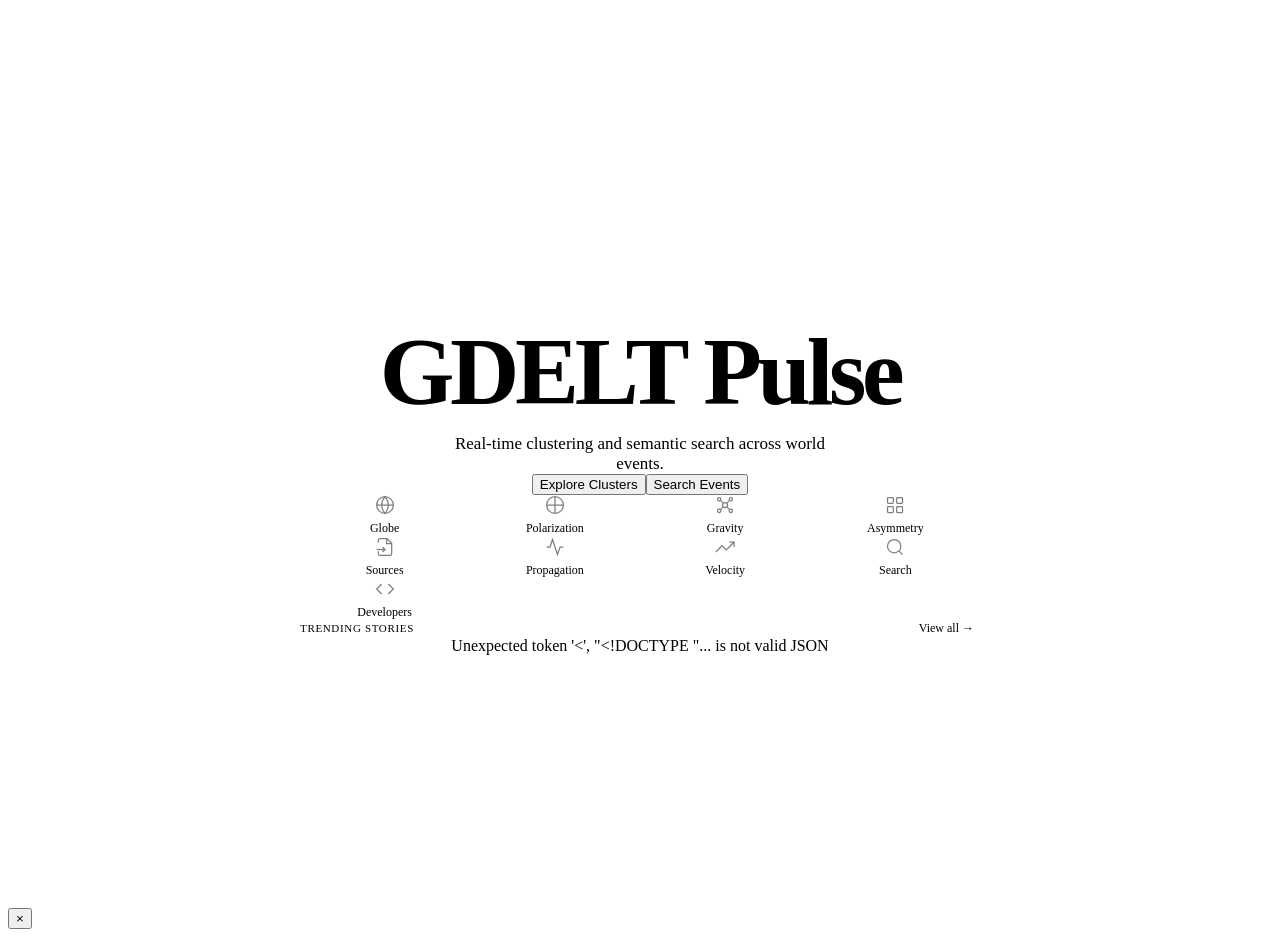
==== commit c099c5a0: "feat: add Developers link to dashboard landing page" ====
--- a/src/gdelt_event_pipeline/api/static/index.html
+++ b/src/gdelt_event_pipeline/api/static/index.html
@@ -545,6 +545,10 @@
           <svg viewBox="0 0 24 24" fill="none" stroke="currentColor" stroke-width="1.5"><circle cx="11" cy="11" r="8"/><line x1="21" y1="21" x2="16.65" y2="16.65"/></svg>
           Search
         </a>
+        <a class="feature-link" href="/developers">
+          <svg viewBox="0 0 24 24" fill="none" stroke="currentColor" stroke-width="1.5"><polyline points="16 18 22 12 16 6"/><polyline points="8 6 2 12 8 18"/></svg>
+          Developers
+        </a>
       </div>
     </div>
 
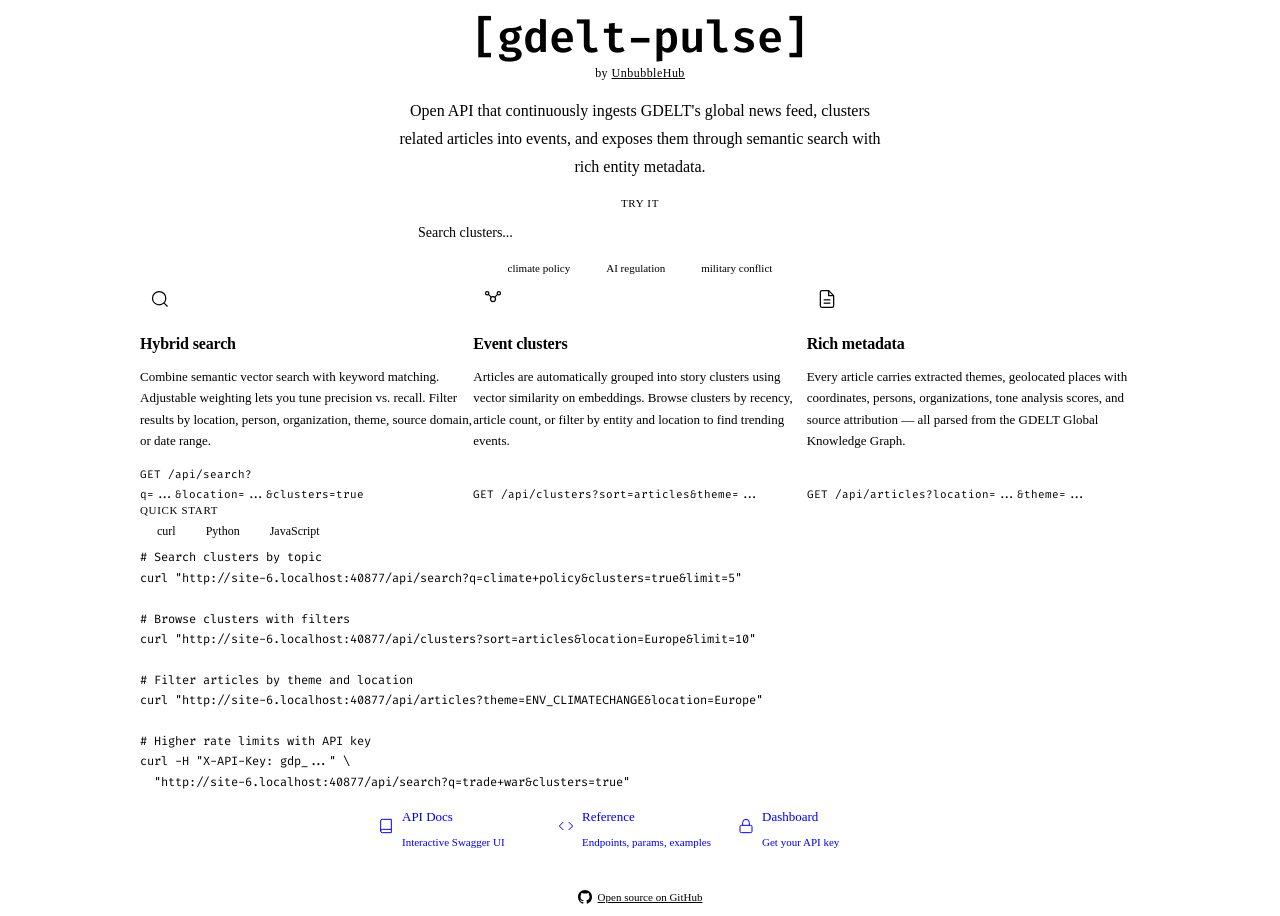
==== commit 944249df: "Add initial HTML structure and styles for GDELT Pulse landing, clusters, and search pages" ====
--- a/src/gdelt_event_pipeline/api/static/index.html
+++ b/src/gdelt_event_pipeline/api/static/index.html
@@ -3,935 +3,659 @@
 <head>
 <meta charset="UTF-8">
 <meta name="viewport" content="width=device-width, initial-scale=1.0">
-<title>GDELT Pulse</title>
+<title>gdelt-pulse</title>
 <link rel="preconnect" href="https://fonts.googleapis.com">
 <link rel="preconnect" href="https://fonts.gstatic.com" crossorigin>
-<link href="https://fonts.googleapis.com/css2?family=Inter:wght@300;400;450;500;600;700&display=swap" rel="stylesheet">
+<link href="https://fonts.googleapis.com/css2?family=Inter:wght@300;400;450;500;600;700&family=Fira+Code:wght@400;500;600&display=swap" rel="stylesheet">
 <link rel="stylesheet" href="/static/pulse.css">
 <style>
-/* ── Page transitions ─────────────────────────────── */
-.page { display: none; min-height: 100vh; }
-.page.active { display: block; animation: slideUp 0.45s var(--ease) both; }
-
-/* ── Landing ──────────────────────────────────────── */
-.landing {
+.page {
   min-height: 100vh;
   display: flex;
   flex-direction: column;
   align-items: center;
+  padding: var(--sp-6) var(--sp-5);
+}
+
+/* ── Header ───────────────────────────────── */
+.header {
+  text-align: center;
+  padding: 10vh 0 var(--sp-9);
+  max-width: 520px;
+}
+
+.brand {
+  font-family: 'Fira Code', monospace;
+  font-size: clamp(2rem, 5.5vw, 2.75rem);
+  font-weight: 600;
+  color: var(--accent);
+  margin-bottom: var(--sp-3);
+}
+
+.byline {
+  font-size: 0.75rem;
+  color: var(--text-3);
+  letter-spacing: 0.04em;
+  margin-bottom: var(--sp-6);
+}
+.byline a { color: var(--text-2); }
+.byline a:hover { color: var(--text); }
+
+.desc {
+  text-align: center;
+  font-size: 1rem;
+  color: var(--text-2);
+  line-height: 1.75;
+  max-width: 500px;
+}
+.desc strong { color: var(--text); font-weight: 500; }
+
+/* ── Cards ────────────────────────────────── */
+.cards {
+  display: grid;
+  grid-template-columns: repeat(3, 1fr);
+  gap: var(--sp-4);
+  width: 100%;
+  max-width: 1000px;
+  margin-bottom: var(--sp-10);
+}
+
+.card-feat {
+  background: var(--surface);
+  border: 1px solid var(--border);
+  border-radius: var(--radius-lg);
+  padding: var(--sp-6);
+  transition: border-color var(--duration);
+  display: flex;
+  flex-direction: column;
+}
+.card-feat:hover { border-color: var(--border-hover); }
+
+.card-icon {
+  width: 40px;
+  height: 40px;
+  border-radius: var(--radius-sm);
+  background: var(--surface-2);
+  display: flex;
+  align-items: center;
   justify-content: center;
-  text-align: center;
-  padding: var(--sp-5);
-}
-
-.landing-title {
-  font-size: clamp(3.2rem, 8vw, 6rem);
+  margin-bottom: var(--sp-5);
+  color: var(--accent-text);
+}
+.card-icon svg { width: 20px; height: 20px; }
+
+.card-feat h3 {
+  font-size: 1rem;
   font-weight: 600;
-  letter-spacing: -0.045em;
-  line-height: 0.95;
-  margin-bottom: var(--sp-4);
-  animation: slideUp 0.6s var(--ease) both;
-}
-
-.landing-title span {
-  color: var(--text-3);
-}
-
-.landing-sub {
-  font-size: clamp(0.9375rem, 1.5vw, 1.0625rem);
-  color: var(--text-3);
-  max-width: 400px;
-  margin-bottom: var(--sp-7);
-  font-weight: 400;
-  animation: slideUp 0.6s var(--ease) 0.08s both;
-}
-
-.landing-actions {
-  display: flex;
-  gap: var(--sp-3);
-  margin-bottom: var(--sp-9);
-  animation: slideUp 0.6s var(--ease) 0.16s both;
-}
-
-/* ── Feature grid ─────────────────────────────────── */
-.features {
+  letter-spacing: -0.01em;
+  margin-bottom: var(--sp-3);
+}
+
+.card-feat p {
+  font-size: 0.8125rem;
+  color: var(--text-3);
+  line-height: 1.65;
+  flex: 1;
+}
+
+.card-detail {
+  margin-top: var(--sp-4);
+  padding-top: var(--sp-4);
+  border-top: 1px solid var(--border);
+  font-family: 'Fira Code', monospace;
+  font-size: 0.6875rem;
+  color: var(--text-3);
+  line-height: 1.8;
+}
+
+.card-detail span {
+  color: var(--text-2);
+}
+
+/* ── Code examples ────────────────────────── */
+.code-section {
   width: 100%;
-  max-width: 680px;
-  animation: slideUp 0.6s var(--ease) 0.24s both;
-}
-
-.features-label {
+  max-width: 1000px;
+  margin-bottom: var(--sp-10);
+}
+
+.code-label {
   font-size: 0.6875rem;
   font-weight: 500;
   letter-spacing: 0.06em;
   text-transform: uppercase;
   color: var(--text-3);
-  margin-bottom: var(--sp-4);
-}
-
-.features-grid {
-  display: grid;
-  grid-template-columns: repeat(4, 1fr);
-  gap: 1px;
-  background: var(--border);
-  border: 1px solid var(--border);
-  border-radius: var(--radius-lg);
-  overflow: hidden;
-}
-
-.feature-link {
-  display: flex;
-  flex-direction: column;
-  align-items: center;
-  gap: 6px;
-  padding: var(--sp-5) var(--sp-3);
-  background: var(--bg);
-  color: var(--text-3);
-  font-size: 0.75rem;
-  font-weight: 450;
-  text-decoration: none;
-  transition: background var(--duration) var(--ease), color var(--duration);
-  cursor: pointer;
-}
-
-.feature-link:hover {
-  background: var(--surface);
-  color: var(--text);
-}
-
-.feature-link svg { width: 20px; height: 20px; opacity: 0.5; transition: opacity var(--duration); }
-.feature-link:hover svg { opacity: 0.9; }
-
-/* ── Top stories (landing preview) ────────────────── */
-.preview-section {
-  width: 100%;
-  max-width: 680px;
-  margin-top: var(--sp-6);
-  animation: slideUp 0.6s var(--ease) 0.32s both;
-}
-
-.section-header {
-  display: flex;
-  align-items: center;
-  justify-content: space-between;
-  margin-bottom: var(--sp-4);
-}
-
-.section-label {
-  font-size: 0.6875rem;
-  font-weight: 500;
-  letter-spacing: 0.06em;
-  text-transform: uppercase;
-  color: var(--text-3);
-}
-
-.section-link {
-  font-size: 0.75rem;
-  color: var(--text-3);
-  cursor: pointer;
-  background: none;
-  border: none;
-  font-family: var(--font);
-  font-weight: 450;
-  transition: color var(--duration);
-}
-.section-link:hover { color: var(--text); }
-
-.preview-list {
-  display: flex;
-  flex-direction: column;
-  gap: 1px;
-  background: var(--border);
-  border: 1px solid var(--border);
-  border-radius: var(--radius-lg);
-  overflow: hidden;
-}
-
-.preview-item {
-  display: flex;
-  align-items: center;
-  justify-content: space-between;
-  gap: var(--sp-4);
-  padding: var(--sp-4) var(--sp-5);
-  background: var(--bg);
-  cursor: pointer;
-  transition: background var(--duration) var(--ease);
-}
-
-.preview-item:hover { background: var(--surface); }
-
-.preview-title {
-  font-size: 0.875rem;
-  font-weight: 450;
-  line-height: 1.4;
-  color: var(--text-2);
-  display: -webkit-box;
-  -webkit-line-clamp: 1;
-  -webkit-box-orient: vertical;
-  overflow: hidden;
-  transition: color var(--duration);
-}
-
-.preview-item:hover .preview-title { color: var(--text); }
-
-.preview-meta {
-  font-size: 0.6875rem;
-  color: var(--text-3);
-  white-space: nowrap;
-  font-variant-numeric: tabular-nums;
-}
-
-/* ── Clusters page ────────────────────────────────── */
-.page-container {
-  max-width: 860px;
-  margin: 0 auto;
-  padding: 80px var(--sp-5) var(--sp-8);
-}
-
-.page-header {
-  display: flex;
-  align-items: center;
-  justify-content: space-between;
-  margin-bottom: var(--sp-5);
-  flex-wrap: wrap;
-  gap: var(--sp-3);
-}
-
-.page-header h1 {
-  font-size: 1.25rem;
-  font-weight: 600;
-  letter-spacing: -0.02em;
-}
-
-.page-header p {
-  font-size: 0.8125rem;
-  color: var(--text-3);
-  margin-top: 2px;
-}
-
-.page-actions {
-  display: flex;
-  gap: var(--sp-2);
-  align-items: center;
-}
-
-/* Filter panel */
-.filter-panel {
-  max-height: 0;
-  overflow: hidden;
-  opacity: 0;
-  transition: max-height 0.35s var(--ease), opacity 0.25s, margin 0.35s var(--ease);
-  border-radius: var(--radius-lg);
-  margin-bottom: 0;
-}
-
-.filter-panel.open {
-  max-height: 280px;
-  opacity: 1;
-  padding: var(--sp-4) var(--sp-5);
-  margin-bottom: var(--sp-4);
-  border: 1px solid var(--border);
-  background: var(--surface);
-}
-
-.filter-grid {
-  display: flex;
-  gap: var(--sp-2);
-  flex-wrap: wrap;
   margin-bottom: var(--sp-3);
 }
 
-.filter-item {
-  flex: 1 1 130px;
-  display: flex;
-  flex-direction: column;
-  gap: 3px;
-}
-
-.filter-item label {
-  font-size: 0.625rem;
-  text-transform: uppercase;
-  letter-spacing: 0.06em;
-  color: var(--text-3);
-  font-weight: 500;
-}
-
-.filter-actions {
-  display: flex;
-  gap: var(--sp-2);
-}
-
-/* Active filter pills */
-.active-filters { display: flex; gap: 6px; flex-wrap: wrap; margin-bottom: var(--sp-4); }
-.active-filters:empty { display: none; }
-
-.filter-pill {
-  display: inline-flex;
-  align-items: center;
-  gap: 5px;
-  padding: 4px 12px;
-  border-radius: var(--radius-full);
-  background: var(--surface-2);
-  color: var(--text-2);
-  font-size: 0.6875rem;
-  font-weight: 450;
-  border: 1px solid var(--border);
-}
-
-.filter-pill button {
-  background: none; border: none; color: var(--text-3);
-  cursor: pointer; font-size: 0.85rem; line-height: 1; padding: 0;
-  transition: color var(--duration);
-}
-.filter-pill button:hover { color: var(--text); }
-
-/* ── Cluster cards ────────────────────────────────── */
-.cl-card {
-  background: var(--surface);
-  border: 1px solid var(--border);
-  border-radius: var(--radius);
-  padding: var(--sp-4) var(--sp-5);
-  margin-bottom: 6px;
-  cursor: pointer;
-  transition: all var(--duration) var(--ease);
-}
-
-.cl-card:hover {
-  border-color: var(--border-active);
-  background: var(--surface-2);
-}
-
-.cl-top {
-  display: flex;
-  justify-content: space-between;
-  align-items: flex-start;
-  gap: var(--sp-3);
-  margin-bottom: 4px;
-}
-
-.cl-title {
-  font-size: 0.875rem;
-  font-weight: 450;
-  line-height: 1.4;
-  letter-spacing: -0.01em;
-}
-
-.cl-badge {
-  font-size: 0.6875rem;
-  font-weight: 500;
-  font-variant-numeric: tabular-nums;
-  color: var(--text-3);
-  white-space: nowrap;
-  flex-shrink: 0;
-}
-
-.cl-meta { font-size: 0.75rem; color: var(--text-3); }
-.cl-sim { font-size: 0.6875rem; color: var(--text-3); margin-bottom: 4px; font-variant-numeric: tabular-nums; }
-
-/* ── Article cards ────────────────────────────────── */
-.card-article {
-  background: var(--surface);
-  border: 1px solid var(--border);
-  border-radius: var(--radius);
-  padding: var(--sp-4) var(--sp-5);
-  margin-bottom: 6px;
-  transition: border-color var(--duration) var(--ease);
-}
-
-.card-article:hover { border-color: var(--border-hover); }
-
-.card-rank {
-  font-size: 0.6875rem;
-  color: var(--text-3);
-  margin-bottom: 4px;
-  font-variant-numeric: tabular-nums;
-}
-.card-rank .hi { color: var(--text-2); font-weight: 500; }
-
-.card-title {
-  font-size: 0.875rem;
-  font-weight: 450;
-  margin-bottom: 4px;
-  line-height: 1.45;
-}
-
-.card-title a { color: var(--text); text-decoration: none; transition: color var(--duration); }
-.card-title a:hover { color: var(--text-2); text-decoration: underline; text-underline-offset: 2px; }
-
-.card-meta {
-  display: flex;
-  gap: var(--sp-3);
-  font-size: 0.75rem;
-  color: var(--text-3);
-  margin-bottom: var(--sp-2);
-}
-
-.tags { display: flex; gap: 4px; flex-wrap: wrap; }
-
-/* ── Search ───────────────────────────────────────── */
-.search-container {
-  max-width: 600px;
-  margin: 0 auto var(--sp-5);
-}
-
-.search-row {
-  display: flex;
-  gap: var(--sp-2);
-}
-
-.search-input-wrap {
-  flex: 1;
-  position: relative;
-}
-
-.search-input-wrap svg {
-  position: absolute;
-  left: 16px;
-  top: 50%;
-  transform: translateY(-50%);
-  color: var(--text-3);
-  pointer-events: none;
-}
-
-.search-controls {
-  display: flex;
-  align-items: center;
-  justify-content: center;
-  gap: var(--sp-4);
-  margin-top: var(--sp-3);
-  flex-wrap: wrap;
-}
-
-.weight-row {
-  display: flex;
-  align-items: center;
-  gap: var(--sp-2);
-  font-size: 0.75rem;
-  color: var(--text-3);
-}
-
-.weight-val {
-  font-variant-numeric: tabular-nums;
-  color: var(--text-2);
-  font-size: 0.75rem;
-  min-width: 26px;
-  text-align: center;
-}
-
-.search-filter-panel {
-  max-height: 0;
-  overflow: hidden;
-  opacity: 0;
-  transition: max-height 0.35s var(--ease), opacity 0.25s, padding 0.35s var(--ease);
-  border-radius: var(--radius-lg);
-  max-width: 600px;
-  margin: var(--sp-1) auto 0;
-}
-
-.search-filter-panel.open {
-  max-height: 240px;
-  opacity: 1;
-  padding: var(--sp-4) var(--sp-5);
-  margin-bottom: var(--sp-5);
-  border: 1px solid var(--border);
-  background: var(--surface);
-}
-
-/* Results */
-.results-wrap { max-width: 860px; margin: 0 auto; }
-
-.results-meta {
-  display: flex; gap: var(--sp-4); margin-bottom: var(--sp-4);
-  font-size: 0.75rem; color: var(--text-3); justify-content: center;
-}
-.results-meta strong { color: var(--text-2); font-weight: 500; font-variant-numeric: tabular-nums; }
-
-/* Segmented control */
-.segmented {
+.code-tabs {
   display: inline-flex;
   gap: 2px;
   padding: 3px;
   border-radius: var(--radius-full);
   border: 1px solid var(--border);
-  margin-bottom: var(--sp-5);
-}
-
-.seg-btn {
-  padding: 7px 18px;
+  margin-bottom: var(--sp-3);
+}
+
+.code-tab {
+  padding: 5px 14px;
   border: none;
   background: none;
   border-radius: var(--radius-full);
-  font-size: 0.8125rem;
+  font-size: 0.75rem;
   font-family: var(--font);
   font-weight: 450;
   color: var(--text-3);
   cursor: pointer;
-  transition: all var(--duration) var(--ease);
-}
-
-.seg-btn:hover { color: var(--text-2); }
-.seg-btn.active { background: var(--surface-2); color: var(--text); }
-
-.seg-count {
+  transition: all var(--duration);
+}
+.code-tab:hover { color: var(--text-2); }
+.code-tab.active { background: var(--surface-2); color: var(--text); }
+
+.code-block {
+  background: var(--surface);
+  border: 1px solid var(--border);
+  border-radius: var(--radius);
+  padding: var(--sp-4) var(--sp-5);
+  overflow-x: auto;
+  display: none;
+}
+.code-block.active { display: block; }
+
+.code-block pre {
+  font-family: 'Fira Code', monospace;
+  font-size: 0.75rem;
+  line-height: 1.7;
+  color: var(--text-2);
+  white-space: pre;
+  margin: 0;
+}
+
+.code-block .cm { color: var(--text-3); }
+.code-block .str { color: var(--positive); }
+.code-block .kw { color: var(--accent-text); }
+.code-block .fn { color: var(--warning); }
+
+/* ── Try it ────────────────────────────────── */
+.try-section {
+  display: flex;
+  flex-direction: column;
+  align-items: center;
+  width: 100%;
+  max-width: 1000px;
+  margin-bottom: var(--sp-10);
+}
+
+.try-label {
   font-size: 0.6875rem;
-  margin-left: 4px;
-  font-variant-numeric: tabular-nums;
-  color: var(--text-3);
-}
-.seg-btn.active .seg-count { color: var(--text-2); }
-
-/* ── Card animations ──────────────────────────────── */
-.card-anim { animation: slideUp 0.3s var(--ease) both; }
-
-/* ── Responsive ───────────────────────────────────── */
+  font-weight: 500;
+  letter-spacing: 0.06em;
+  text-transform: uppercase;
+  color: var(--text-3);
+  margin-bottom: var(--sp-3);
+}
+
+.try-form {
+  position: relative;
+  width: 100%;
+  max-width: 480px;
+  margin-bottom: var(--sp-3);
+}
+
+.try-input {
+  width: 100%;
+  height: 48px;
+  padding: 0 52px 0 18px;
+  background: transparent;
+  border: 1px solid var(--border);
+  border-radius: var(--radius);
+  color: var(--text);
+  font-size: 0.875rem;
+  font-family: var(--font);
+  outline: none;
+  transition: border-color var(--duration);
+}
+.try-input:focus { border-color: var(--text-3); }
+.try-input::placeholder { color: var(--text-3); }
+
+.try-btn {
+  position: absolute;
+  right: 4px;
+  top: 50%;
+  transform: translateY(-50%);
+  width: 40px;
+  height: 40px;
+  display: flex;
+  align-items: center;
+  justify-content: center;
+  border-radius: var(--radius-sm);
+  border: none;
+  background: var(--accent);
+  color: #fff;
+  cursor: pointer;
+  transition: background var(--duration);
+}
+.try-btn:hover { background: #3b5de7; }
+.try-btn svg { width: 18px; height: 18px; }
+
+.try-pills {
+  display: flex;
+  flex-wrap: wrap;
+  justify-content: center;
+  gap: 8px;
+  margin-bottom: var(--sp-4);
+}
+
+.try-pill {
+  font-size: 0.6875rem;
+  padding: 5px 14px;
+  border-radius: var(--radius-full);
+  border: 1px solid var(--border);
+  background: none;
+  color: var(--text-3);
+  font-family: var(--font);
+  cursor: pointer;
+  transition: border-color var(--duration), color var(--duration);
+}
+.try-pill:hover { border-color: var(--accent); color: var(--accent-text); }
+
+.try-results {
+  display: none;
+  width: 100%;
+  max-width: 560px;
+}
+.try-results.visible { display: block; animation: slideUp 0.25s var(--ease) both; }
+
+.try-meta {
+  font-size: 0.6875rem;
+  color: var(--text-3);
+  letter-spacing: 0.03em;
+  text-transform: uppercase;
+  margin-bottom: var(--sp-2);
+}
+
+.try-list {
+  display: flex;
+  flex-direction: column;
+  gap: 1px;
+  background: var(--border);
+  border: 1px solid var(--border);
+  border-radius: var(--radius);
+  overflow: hidden;
+}
+
+.try-card {
+  background: var(--surface);
+  padding: var(--sp-3) var(--sp-4);
+  transition: background var(--duration);
+}
+.try-card:hover { background: var(--surface-2); }
+
+.try-card-title {
+  font-size: 0.8125rem;
+  font-weight: 500;
+  color: var(--text);
+  line-height: 1.35;
+  margin-bottom: 4px;
+}
+
+.try-badges {
+  display: flex;
+  flex-wrap: wrap;
+  align-items: center;
+  gap: 6px;
+}
+
+.tbadge {
+  font-family: 'Fira Code', monospace;
+  font-size: 0.625rem;
+  font-weight: 500;
+  padding: 3px 8px;
+  border-radius: 4px;
+}
+
+.tbadge-count { background: var(--accent-dim); color: var(--accent-text); }
+.tbadge-loc { background: rgba(52, 211, 153, 0.06); color: var(--positive); }
+.tbadge-theme { background: rgba(251, 191, 36, 0.06); color: var(--warning); }
+.tbadge-neg { background: rgba(248, 113, 113, 0.06); color: var(--negative); }
+.tbadge-pos { background: rgba(52, 211, 153, 0.06); color: var(--positive); }
+
+.try-empty {
+  text-align: center;
+  padding: var(--sp-5);
+  color: var(--text-3);
+  font-size: 0.8125rem;
+}
+
+.try-loading {
+  display: flex;
+  align-items: center;
+  justify-content: center;
+  gap: var(--sp-2);
+  padding: var(--sp-6);
+  color: var(--text-3);
+  font-size: 0.8125rem;
+}
+
+/* ── Links row ────────────────────────────── */
+.links-row {
+  display: flex;
+  gap: var(--sp-3);
+  margin-bottom: var(--sp-10);
+}
+
+.link-card {
+  display: flex;
+  align-items: center;
+  gap: var(--sp-3);
+  padding: var(--sp-4) var(--sp-5);
+  background: var(--surface);
+  border: 1px solid var(--border);
+  border-radius: var(--radius);
+  text-decoration: none;
+  transition: border-color var(--duration), background var(--duration);
+  min-width: 180px;
+}
+.link-card:hover {
+  border-color: var(--border-hover);
+  background: var(--surface-2);
+}
+
+.link-icon {
+  width: 32px;
+  height: 32px;
+  border-radius: var(--radius-sm);
+  background: var(--surface-2);
+  display: flex;
+  align-items: center;
+  justify-content: center;
+  color: var(--text-3);
+  flex-shrink: 0;
+}
+.link-card:hover .link-icon { color: var(--text-2); }
+.link-icon svg { width: 16px; height: 16px; }
+
+.link-text h4 {
+  font-size: 0.8125rem;
+  font-weight: 500;
+  color: var(--text);
+  margin-bottom: 2px;
+}
+
+.link-text p {
+  font-size: 0.6875rem;
+  color: var(--text-3);
+}
+
+/* ── Footer ───────────────────────────────── */
+.foot {
+  margin-top: auto;
+  padding-top: var(--sp-5);
+}
+
+.foot a {
+  display: inline-flex;
+  align-items: center;
+  gap: 6px;
+  font-size: 0.6875rem;
+  color: var(--text-3);
+  transition: color var(--duration);
+}
+.foot a:hover { color: var(--text-2); }
+
+/* ── Responsive ───────────────────────────── */
 @media (max-width: 768px) {
-  .landing-title { font-size: clamp(2.5rem, 10vw, 3.5rem); }
-  .landing-actions { flex-direction: column; }
-  .features-grid { grid-template-columns: repeat(2, 1fr); }
-  .page-container { padding: 64px var(--sp-4) var(--sp-6); }
-  .page-header { flex-direction: column; align-items: flex-start; }
-  .cl-top { flex-direction: column; gap: 4px; }
-  .search-row { flex-direction: column; }
-}
-
-@media (max-width: 480px) {
-  .features-grid { grid-template-columns: repeat(2, 1fr); }
+  .page { padding: var(--sp-4); }
+  .header { padding: 6vh 0 var(--sp-7); }
+  .cards { grid-template-columns: 1fr; max-width: 480px; }
+  .links-row { flex-direction: column; width: 100%; max-width: 480px; }
+  .link-card { min-width: unset; }
+  .brand { font-size: 1.5rem; }
 }
 </style>
 </head>
 <body>
-
-<!-- LANDING -->
-<div class="page active" id="pg-landing">
-  <div class="landing">
-    <h1 class="landing-title">GDELT <span>Pulse</span></h1>
-    <p class="landing-sub">Real-time clustering and semantic search across world events.</p>
-    <div class="landing-actions">
-      <button class="btn btn-primary btn-lg" onclick="navTo('clusters')">Explore Clusters</button>
-      <button class="btn btn-lg" onclick="navTo('search')">Search Events</button>
-    </div>
-
-    <div class="features">
-      <div class="features-grid">
-        <a class="feature-link" href="/globe">
-          <svg viewBox="0 0 24 24" fill="none" stroke="currentColor" stroke-width="1.5"><circle cx="12" cy="12" r="10"/><path d="M2 12h20M12 2a15.3 15.3 0 0 1 4 10 15.3 15.3 0 0 1-4 10 15.3 15.3 0 0 1-4-10 15.3 15.3 0 0 1 4-10z"/></svg>
-          Globe
-        </a>
-        <a class="feature-link" href="/polarization">
-          <svg viewBox="0 0 24 24" fill="none" stroke="currentColor" stroke-width="1.5"><path d="M12 2v20M2 12h20"/><circle cx="12" cy="12" r="10"/></svg>
-          Polarization
-        </a>
-        <a class="feature-link" href="/gravity">
-          <svg viewBox="0 0 24 24" fill="none" stroke="currentColor" stroke-width="1.5"><circle cx="12" cy="12" r="3"/><circle cx="19" cy="5" r="2"/><circle cx="5" cy="5" r="2"/><circle cx="19" cy="19" r="2"/><circle cx="5" cy="19" r="2"/><line x1="14.5" y1="9.5" x2="17.5" y2="6.5"/><line x1="9.5" y1="9.5" x2="6.5" y2="6.5"/><line x1="14.5" y1="14.5" x2="17.5" y2="17.5"/><line x1="9.5" y1="14.5" x2="6.5" y2="17.5"/></svg>
-          Gravity
-        </a>
-        <a class="feature-link" href="/asymmetry">
-          <svg viewBox="0 0 24 24" fill="none" stroke="currentColor" stroke-width="1.5"><rect x="3" y="3" width="7" height="7" rx="1"/><rect x="14" y="3" width="7" height="7" rx="1"/><rect x="3" y="14" width="7" height="7" rx="1"/><rect x="14" y="14" width="7" height="7" rx="1"/></svg>
-          Asymmetry
-        </a>
-        <a class="feature-link" href="/sources">
-          <svg viewBox="0 0 24 24" fill="none" stroke="currentColor" stroke-width="1.5"><path d="M4 7V4a2 2 0 0 1 2-2h8.5L20 7.5V20a2 2 0 0 1-2 2H6a2 2 0 0 1-2-2v-3"/><polyline points="14 2 14 8 20 8"/><line x1="2" y1="15" x2="12" y2="15"/><polyline points="9 12 12 15 9 18"/></svg>
-          Sources
-        </a>
-        <a class="feature-link" href="/propagation">
-          <svg viewBox="0 0 24 24" fill="none" stroke="currentColor" stroke-width="1.5"><polyline points="22 12 18 12 15 21 9 3 6 12 2 12"/></svg>
-          Propagation
-        </a>
-        <a class="feature-link" href="/velocity">
-          <svg viewBox="0 0 24 24" fill="none" stroke="currentColor" stroke-width="1.5"><polyline points="23 6 13.5 15.5 8.5 10.5 1 18"/><polyline points="17 6 23 6 23 12"/></svg>
-          Velocity
-        </a>
-        <a class="feature-link" onclick="navTo('clusters')" style="cursor:pointer">
-          <svg viewBox="0 0 24 24" fill="none" stroke="currentColor" stroke-width="1.5"><circle cx="11" cy="11" r="8"/><line x1="21" y1="21" x2="16.65" y2="16.65"/></svg>
-          Search
-        </a>
-        <a class="feature-link" href="/developers">
-          <svg viewBox="0 0 24 24" fill="none" stroke="currentColor" stroke-width="1.5"><polyline points="16 18 22 12 16 6"/><polyline points="8 6 2 12 8 18"/></svg>
-          Developers
-        </a>
-      </div>
-    </div>
-
-    <section class="preview-section">
-      <div class="section-header">
-        <span class="section-label">Trending stories</span>
-        <button class="section-link" onclick="navTo('clusters')">View all &rarr;</button>
-      </div>
-      <div id="previewClusters" class="preview-list">
-        <div class="loading">Loading<span class="spinner"></span></div>
-      </div>
-    </section>
-  </div>
+<div class="page">
+
+<!-- Header -->
+<div class="header">
+  <div class="brand">[gdelt-pulse]</div>
+  <div class="byline">by <a href="https://github.com/UnbubbleHub" target="_blank" rel="noopener">UnbubbleHub</a></div>
+  <p class="desc">
+    Open API that continuously ingests <strong>GDELT's global news feed</strong>,
+    clusters related articles into events, and exposes them through
+    <strong>semantic search</strong> with rich entity metadata.
+  </p>
 </div>
 
-<!-- CLUSTERS -->
-<div class="page" id="pg-clusters">
-  <div class="topbar">
-    <a class="topbar-back" onclick="navTo('landing')">
-      <svg viewBox="0 0 24 24" fill="none" stroke="currentColor" stroke-width="2"><polyline points="15 18 9 12 15 6"/></svg>
-      GDELT Pulse
-    </a>
-  </div>
-  <div class="page-container">
-    <div class="page-header">
-      <div>
-        <h1>Event Clusters</h1>
-        <p id="clusterCount">Groups of related articles about the same event</p>
-      </div>
-      <div class="page-actions">
-        <button class="btn btn-sm" id="cfToggle">
-          <svg viewBox="0 0 24 24" fill="none" stroke="currentColor" stroke-width="2"><line x1="4" y1="6" x2="20" y2="6"/><line x1="8" y1="12" x2="16" y2="12"/><line x1="11" y1="18" x2="13" y2="18"/></svg>
-          Filters
-        </button>
-        <select class="select" id="cfSort">
-          <option value="articles">Most articles</option>
-          <option value="recent">Most recent</option>
-          <option value="oldest">Oldest first</option>
-        </select>
-      </div>
-    </div>
-
-    <div class="filter-panel" id="cfPanel">
-      <div class="filter-grid">
-        <div class="filter-item"><label>Location</label><input class="input" type="text" id="cfLoc" placeholder="e.g. Turkey"></div>
-        <div class="filter-item"><label>Person</label><input class="input" type="text" id="cfPer" placeholder="e.g. Biden"></div>
-        <div class="filter-item"><label>Organization</label><input class="input" type="text" id="cfOrg" placeholder="e.g. NATO"></div>
-        <div class="filter-item"><label>Theme</label><input class="input" type="text" id="cfThm" placeholder="e.g. ARMEDCONFLICT"></div>
-        <div class="filter-item"><label>Domain</label><input class="input" type="text" id="cfDom" placeholder="e.g. bbc.co.uk"></div>
-        <div class="filter-item"><label>Source</label><input class="input" type="text" id="cfSrc" placeholder="e.g. reuters"></div>
-        <div class="filter-item"><label>Date from</label><input class="input" type="date" id="cfDF"></div>
-        <div class="filter-item"><label>Date to</label><input class="input" type="date" id="cfDT"></div>
-      </div>
-      <div class="filter-actions">
-        <button class="btn btn-primary btn-sm" id="cfApply">Apply</button>
-        <button class="btn btn-sm" id="cfClear">Clear</button>
-      </div>
-    </div>
-
-    <div class="active-filters" id="activeFilters"></div>
-    <div id="clList"><div class="loading">Loading<span class="spinner"></span></div></div>
-  </div>
+<!-- Try it -->
+<section class="try-section">
+  <div class="try-label">Try it</div>
+  <form class="try-form" id="sf">
+    <input class="try-input" id="si" type="text" placeholder="Search clusters..." autocomplete="off">
+    <button class="try-btn" type="submit">
+      <svg viewBox="0 0 18 18" fill="none"><path d="M3.75 9H14.25M9.75 4.5L14.25 9L9.75 13.5" stroke="currentColor" stroke-width="1.5" stroke-linecap="round" stroke-linejoin="round"/></svg>
+    </button>
+  </form>
+  <div class="try-pills">
+    <button class="try-pill" type="button" data-q="climate policy">climate policy</button>
+    <button class="try-pill" type="button" data-q="AI regulation">AI regulation</button>
+    <button class="try-pill" type="button" data-q="military conflict">military conflict</button>
+  </div>
+  <div class="try-results" id="res">
+    <div class="try-meta" id="resMeta"></div>
+    <div id="resBody"></div>
+  </div>
+</section>
+
+<!-- Feature cards -->
+<div class="cards">
+
+  <div class="card-feat">
+    <div class="card-icon">
+      <svg viewBox="0 0 24 24" fill="none" stroke="currentColor" stroke-width="1.5"><circle cx="11" cy="11" r="8"/><line x1="21" y1="21" x2="16.65" y2="16.65"/></svg>
+    </div>
+    <h3>Hybrid search</h3>
+    <p>Combine semantic vector search with keyword matching. Adjustable weighting lets you tune precision vs. recall. Filter results by location, person, organization, theme, source domain, or date range.</p>
+    <div class="card-detail">
+      <span>GET</span> /api/search?q=...&amp;location=...&amp;clusters=true
+    </div>
+  </div>
+
+  <div class="card-feat">
+    <div class="card-icon">
+      <svg viewBox="0 0 24 24" fill="none" stroke="currentColor" stroke-width="1.5"><circle cx="12" cy="12" r="3"/><circle cx="19" cy="5" r="2"/><circle cx="5" cy="5" r="2"/><line x1="14.5" y1="9.5" x2="17.5" y2="6.5"/><line x1="9.5" y1="9.5" x2="6.5" y2="6.5"/></svg>
+    </div>
+    <h3>Event clusters</h3>
+    <p>Articles are automatically grouped into story clusters using vector similarity on embeddings. Browse clusters by recency, article count, or filter by entity and location to find trending events.</p>
+    <div class="card-detail">
+      <span>GET</span> /api/clusters?sort=articles&amp;theme=...
+    </div>
+  </div>
+
+  <div class="card-feat">
+    <div class="card-icon">
+      <svg viewBox="0 0 24 24" fill="none" stroke="currentColor" stroke-width="1.5"><path d="M14 2H6a2 2 0 0 0-2 2v16a2 2 0 0 0 2 2h12a2 2 0 0 0 2-2V8z"/><polyline points="14 2 14 8 20 8"/><line x1="16" y1="13" x2="8" y2="13"/><line x1="16" y1="17" x2="8" y2="17"/></svg>
+    </div>
+    <h3>Rich metadata</h3>
+    <p>Every article carries extracted themes, geolocated places with coordinates, persons, organizations, tone analysis scores, and source attribution — all parsed from the GDELT Global Knowledge Graph.</p>
+    <div class="card-detail">
+      <span>GET</span> /api/articles?location=...&amp;theme=...
+    </div>
+  </div>
+
 </div>
 
-<!-- SEARCH -->
-<div class="page" id="pg-search">
-  <div class="topbar">
-    <a class="topbar-back" onclick="navTo('landing')">
-      <svg viewBox="0 0 24 24" fill="none" stroke="currentColor" stroke-width="2"><polyline points="15 18 9 12 15 6"/></svg>
-      GDELT Pulse
-    </a>
-  </div>
-  <div class="page-container">
-    <div style="text-align:center; margin-bottom: var(--sp-4)">
-      <h1 style="font-size:1.25rem;font-weight:600;letter-spacing:-0.02em">Search</h1>
-      <p style="font-size:0.8125rem;color:var(--text-3);margin-top:2px">Hybrid semantic + keyword search across events</p>
-    </div>
-
-    <div class="search-container">
-      <div class="search-row">
-        <div class="search-input-wrap">
-          <svg width="16" height="16" viewBox="0 0 24 24" fill="none" stroke="currentColor" stroke-width="2.5"><circle cx="11" cy="11" r="8"/><line x1="21" y1="21" x2="16.65" y2="16.65"/></svg>
-          <input class="input input-lg" type="text" id="searchInput" placeholder="Search articles and events..." autocomplete="off" style="padding-left:44px">
-        </div>
-        <button class="btn btn-primary" style="padding:14px 24px;border-radius:var(--radius-lg)" id="searchBtn">Search</button>
-      </div>
-
-      <div class="search-controls">
-        <div class="weight-row">
-          <span>Semantic</span>
-          <input type="range" id="wSlider" min="0" max="1" step="0.1" value="0.5">
-          <span class="weight-val" id="wVal">0.5</span>
-          <span>Keyword</span>
-        </div>
-        <button class="btn btn-sm" id="searchFilterToggle">
-          <svg viewBox="0 0 24 24" fill="none" stroke="currentColor" stroke-width="2"><line x1="4" y1="6" x2="20" y2="6"/><line x1="8" y1="12" x2="16" y2="12"/><line x1="11" y1="18" x2="13" y2="18"/></svg>
-          Filters
-        </button>
-      </div>
-    </div>
-
-    <div class="search-filter-panel" id="searchFilterPanel">
-      <div class="filter-grid" style="margin-bottom:0">
-        <div class="filter-item"><label>Location</label><input class="input" type="text" id="sfLoc" placeholder="e.g. Turkey"></div>
-        <div class="filter-item"><label>Person</label><input class="input" type="text" id="sfPer" placeholder="e.g. Biden"></div>
-        <div class="filter-item"><label>Organization</label><input class="input" type="text" id="sfOrg" placeholder="e.g. NATO"></div>
-        <div class="filter-item"><label>Theme</label><input class="input" type="text" id="sfThm" placeholder="e.g. ECON"></div>
-        <div class="filter-item"><label>Domain</label><input class="input" type="text" id="sfDom" placeholder="e.g. bbc.co.uk"></div>
-        <div class="filter-item"><label>Source</label><input class="input" type="text" id="sfSrc" placeholder="e.g. reuters"></div>
-        <div class="filter-item"><label>Date from</label><input class="input" type="date" id="sfDF"></div>
-        <div class="filter-item"><label>Date to</label><input class="input" type="date" id="sfDT"></div>
-      </div>
-    </div>
-
-    <div id="searchResults" style="display:none">
-      <div class="results-wrap">
-        <div class="results-meta" id="searchMeta"></div>
-        <div style="text-align:center">
-          <div class="segmented">
-            <button class="seg-btn active" data-stab="s-arts">Articles<span class="seg-count" id="sArtCnt"></span></button>
-            <button class="seg-btn" data-stab="s-cls">Clusters<span class="seg-count" id="sClCnt"></span></button>
-          </div>
-        </div>
-        <div id="s-arts"></div>
-        <div id="s-cls" style="display:none"></div>
-      </div>
-    </div>
-  </div>
+<!-- Code examples -->
+<section class="code-section">
+  <div class="code-label">Quick start</div>
+  <div class="code-tabs">
+    <button class="code-tab active" data-lang="curl">curl</button>
+    <button class="code-tab" data-lang="python">Python</button>
+    <button class="code-tab" data-lang="js">JavaScript</button>
+  </div>
+
+  <div class="code-block active" id="code-curl">
+<pre><span class="cm"># Search clusters by topic</span>
+curl <span class="str">"<span class="bu"></span>/api/search?q=climate+policy&amp;clusters=true&amp;limit=5"</span>
+
+<span class="cm"># Browse clusters with filters</span>
+curl <span class="str">"<span class="bu"></span>/api/clusters?sort=articles&amp;location=Europe&amp;limit=10"</span>
+
+<span class="cm"># Filter articles by theme and location</span>
+curl <span class="str">"<span class="bu"></span>/api/articles?theme=ENV_CLIMATECHANGE&amp;location=Europe"</span>
+
+<span class="cm"># Higher rate limits with API key</span>
+curl -H <span class="str">"X-API-Key: gdp_..."</span> \
+  <span class="str">"<span class="bu"></span>/api/search?q=trade+war&amp;clusters=true"</span></pre>
+  </div>
+
+  <div class="code-block" id="code-python">
+<pre><span class="kw">import</span> requests
+
+API = <span class="str">"<span class="bu"></span>/api"</span>
+
+data = requests.<span class="fn">get</span>(f<span class="str">"{API}/search"</span>, params={
+    <span class="str">"q"</span>: <span class="str">"climate policy"</span>,
+    <span class="str">"clusters"</span>: <span class="str">"true"</span>,
+    <span class="str">"location"</span>: <span class="str">"Europe"</span>,
+    <span class="str">"limit"</span>: 10,
+}).<span class="fn">json</span>()
+
+<span class="kw">for</span> c <span class="kw">in</span> data[<span class="str">"clusters"</span>]:
+    cl = c[<span class="str">"cluster"</span>]
+    <span class="fn">print</span>(f<span class="str">"{cl['representative_title']}  ({cl['article_count']} articles)"</span>)</pre>
+  </div>
+
+  <div class="code-block" id="code-js">
+<pre><span class="kw">const</span> data = <span class="kw">await</span> <span class="fn">fetch</span>(
+  <span class="str">"<span class="bu"></span>/api/search?q=climate+policy&amp;clusters=true"</span>
+).<span class="fn">then</span>(r => r.<span class="fn">json</span>());
+
+data.clusters.<span class="fn">forEach</span>(({ cluster }) =>
+  console.<span class="fn">log</span>(<span class="str">`${cluster.representative_title} (${cluster.article_count})`</span>)
+);</pre>
+  </div>
+</section>
+
+<!-- Navigation links -->
+<div class="links-row">
+
+  <a class="link-card" href="/api/docs">
+    <div class="link-icon">
+      <svg viewBox="0 0 24 24" fill="none" stroke="currentColor" stroke-width="1.5"><path d="M4 19.5A2.5 2.5 0 0 1 6.5 17H20"/><path d="M6.5 2H20v20H6.5A2.5 2.5 0 0 1 4 19.5v-15A2.5 2.5 0 0 1 6.5 2z"/></svg>
+    </div>
+    <div class="link-text">
+      <h4>API Docs</h4>
+      <p>Interactive Swagger UI</p>
+    </div>
+  </a>
+
+  <a class="link-card" href="/developers">
+    <div class="link-icon">
+      <svg viewBox="0 0 24 24" fill="none" stroke="currentColor" stroke-width="1.5"><polyline points="16 18 22 12 16 6"/><polyline points="8 6 2 12 8 18"/></svg>
+    </div>
+    <div class="link-text">
+      <h4>Reference</h4>
+      <p>Endpoints, params, examples</p>
+    </div>
+  </a>
+
+  <a class="link-card" href="/dashboard">
+    <div class="link-icon">
+      <svg viewBox="0 0 24 24" fill="none" stroke="currentColor" stroke-width="1.5"><rect x="3" y="11" width="18" height="11" rx="2" ry="2"/><path d="M7 11V7a5 5 0 0 1 10 0v4"/></svg>
+    </div>
+    <div class="link-text">
+      <h4>Dashboard</h4>
+      <p>Get your API key</p>
+    </div>
+  </a>
+
 </div>
 
-<!-- Modal -->
-<div class="overlay" id="overlay">
-  <div class="modal">
-    <button class="modal-close" id="modalX">&times;</button>
-    <h2 id="mTitle" style="font-size:1.1rem;font-weight:600;margin-bottom:4px;padding-right:44px;letter-spacing:-0.02em"></h2>
-    <div class="cl-meta" id="mMeta" style="margin-bottom:var(--sp-4);font-size:0.75rem;color:var(--text-3)"></div>
-    <div id="mBody"></div>
-  </div>
+<!-- Footer -->
+<footer class="foot">
+  <a href="https://github.com/UnbubbleHub/gdelt-pulse" target="_blank" rel="noopener">
+    <svg width="14" height="14" viewBox="0 0 16 16" fill="currentColor"><path d="M8 0C3.58 0 0 3.58 0 8c0 3.54 2.29 6.53 5.47 7.59.4.07.55-.17.55-.38 0-.19-.01-.82-.01-1.49-2.01.37-2.53-.49-2.69-.94-.09-.23-.48-.94-.82-1.13-.28-.15-.68-.52-.01-.53.63-.01 1.08.58 1.23.82.72 1.21 1.87.87 2.33.66.07-.52.28-.87.51-1.07-1.78-.2-3.64-.89-3.64-3.95 0-.87.31-1.59.82-2.15-.08-.2-.36-1.02.08-2.12 0 0 .67-.21 2.2.82.64-.18 1.32-.27 2-.27.68 0 1.36.09 2 .27 1.53-1.04 2.2-.82 2.2-.82.44 1.1.16 1.92.08 2.12.51.56.82 1.27.82 2.15 0 3.07-1.87 3.75-3.65 3.95.29.25.54.73.54 1.48 0 1.07-.01 1.93-.01 2.2 0 .21.15.46.55.38A8.01 8.01 0 0016 8c0-4.42-3.58-8-8-8z"/></svg>
+    Open source on GitHub
+  </a>
+</footer>
+
 </div>
 
 <script>
-const $=s=>document.querySelector(s), $$=s=>document.querySelectorAll(s), API='/api';
-
-// ── Navigation ─────────────────────────────────────────
-function navTo(page) {
-  $$('.page').forEach(p => p.classList.remove('active'));
-  $(`#pg-${page}`).classList.add('active');
-  if (page === 'landing') loadLanding();
-  if (page === 'clusters') loadClustersPage();
-  if (page === 'search') setTimeout(() => $('#searchInput').focus(), 100);
-  history.replaceState(null, '', page === 'landing' ? '/' : `#${page}`);
-}
-
-const initPage = location.hash.replace('#', '') || 'landing';
-if (initPage !== 'landing') navTo(initPage);
-
-// ── Landing page ────────────────────────────────────────
-let _landingLoaded = false;
-async function loadLanding() {
-  if (_landingLoaded) return;
-  try {
-    const clusters = await fetch(`${API}/clusters?limit=6&sort=articles`).then(r => r.json());
-    _landingLoaded = true;
-
-    const el = $('#previewClusters');
-    el.innerHTML = clusters.length
-      ? clusters.map((c, i) => mkPreviewItem(c, i)).join('')
-      : '<div class="empty">No clusters yet</div>';
-    el.querySelectorAll('.preview-item').forEach(el =>
-      el.addEventListener('click', () => openCluster(el.dataset.id))
-    );
-  } catch (e) {
-    $('#previewClusters').innerHTML = `<div class="empty">${esc(e.message)}</div>`;
-  }
-}
-loadLanding();
-
-function mkPreviewItem(c, idx) {
-  return `<div class="preview-item" data-id="${c.id}" style="animation: slideUp 0.3s var(--ease) ${idx * 50}ms both">
-    <span class="preview-title">${esc(c.representative_title || '(untitled)')}</span>
-    <span class="preview-meta">${fmtDate(c.last_article_at)}</span>
-  </div>`;
-}
-
-// ── Clusters page ───────────────────────────────────────
-$('#cfToggle').addEventListener('click', () => {
-  const panel = $('#cfPanel');
-  panel.classList.toggle('open');
-  $('#cfToggle').classList.toggle('active', panel.classList.contains('open'));
-});
-
-$('#cfSort').addEventListener('change', loadClustersPage);
-
-async function loadClustersPage() {
-  const el = $('#clList');
-  el.innerHTML = '<div class="loading">Loading<span class="spinner"></span></div>';
-
-  const loc = $('#cfLoc').value.trim();
-  const per = $('#cfPer').value.trim();
-  const org = $('#cfOrg').value.trim();
-  const thm = $('#cfThm').value.trim();
-  const dom = $('#cfDom').value.trim();
-  const src = $('#cfSrc').value.trim();
-  const df = $('#cfDF').value;
-  const dt = $('#cfDT').value;
-  const sort = $('#cfSort').value;
-
-  renderActiveFilters({ loc, per, org, thm, dom, src, df, dt });
-
-  try {
-    const p = new URLSearchParams({ limit: '200', sort });
-    if (loc) p.set('location', loc);
-    if (per) p.set('person', per);
-    if (org) p.set('org', org);
-    if (thm) p.set('theme', thm);
-    if (dom) p.set('domain', dom);
-    if (src) p.set('source', src);
-    if (df) p.set('date_from', df);
-    if (dt) p.set('date_to', dt);
-
-    const clusters = await fetch(`${API}/clusters?${p}`).then(r => {
-      if (!r.ok) throw new Error(`Server error ${r.status}`);
-      return r.json();
-    });
-
-    $('#clusterCount').textContent = `Showing ${clusters.length} cluster${clusters.length !== 1 ? 's' : ''}`;
-    el.innerHTML = clusters.length
-      ? clusters.map((c, i) => mkClCard(c, i)).join('')
-      : '<div class="empty">No clusters match your filters</div>';
-    bindCl('#clList');
-  } catch (e) {
-    el.innerHTML = `<div class="empty">${esc(e.message)}</div>`;
-  }
-}
-
-function renderActiveFilters(f) {
-  const el = $('#activeFilters');
-  const labels = { loc: 'Location', per: 'Person', org: 'Org', thm: 'Theme', dom: 'Domain', src: 'Source', df: 'From', dt: 'To' };
-  const inputIds = { loc: 'cfLoc', per: 'cfPer', org: 'cfOrg', thm: 'cfThm', dom: 'cfDom', src: 'cfSrc', df: 'cfDF', dt: 'cfDT' };
-  let html = '';
-  for (const [k, v] of Object.entries(f)) {
-    if (v) html += `<span class="filter-pill">${labels[k]}: ${esc(v)}<button data-clear="${inputIds[k]}">&times;</button></span>`;
-  }
-  el.innerHTML = html;
-  el.querySelectorAll('button[data-clear]').forEach(btn => {
-    btn.addEventListener('click', () => {
-      $(`#${btn.dataset.clear}`).value = '';
-      loadClustersPage();
-    });
-  });
-}
-
-$('#cfApply').addEventListener('click', loadClustersPage);
-$('#cfClear').addEventListener('click', () => {
-  ['cfLoc','cfPer','cfOrg','cfThm','cfDom','cfSrc','cfDF','cfDT'].forEach(id => $(`#${id}`).value = '');
-  loadClustersPage();
-});
-
-// ── Search ──────────────────────────────────────────────
-$('#searchInput').addEventListener('keydown', e => { if (e.key === 'Enter') doSearch(); });
-$('#searchBtn').addEventListener('click', doSearch);
-$('#searchFilterToggle').addEventListener('click', () => {
-  $('#searchFilterPanel').classList.toggle('open');
-  $('#searchFilterToggle').classList.toggle('active', $('#searchFilterPanel').classList.contains('open'));
-});
-$('#wSlider').addEventListener('input', () => { $('#wVal').textContent = $('#wSlider').value; });
-
-$$('.seg-btn[data-stab]').forEach(btn => {
-  btn.addEventListener('click', () => {
-    $$('.seg-btn[data-stab]').forEach(b => b.classList.remove('active'));
-    btn.classList.add('active');
-    const tab = btn.dataset.stab;
-    $('#s-arts').style.display = tab === 's-arts' ? '' : 'none';
-    $('#s-cls').style.display = tab === 's-cls' ? '' : 'none';
+const B = location.origin;
+document.querySelectorAll('.bu').forEach(e => { e.textContent = B; });
+
+document.querySelectorAll('.code-tab').forEach(t => {
+  t.addEventListener('click', () => {
+    document.querySelectorAll('.code-tab').forEach(x => x.classList.remove('active'));
+    document.querySelectorAll('.code-block').forEach(x => x.classList.remove('active'));
+    t.classList.add('active');
+    document.getElementById('code-' + t.dataset.lang).classList.add('active');
   });
 });
 
-async function doSearch() {
-  const q = $('#searchInput').value.trim();
-  if (!q) return;
-  $('#searchResults').style.display = 'block';
-  $('#s-arts').innerHTML = '<div class="loading">Searching<span class="spinner"></span></div>';
-  $('#s-cls').innerHTML = '';
-  $('#searchBtn').disabled = true;
-
-  const p = new URLSearchParams({ q, limit: 30, semantic_weight: $('#wSlider').value, clusters: 'true' });
-  const fv = (id, k) => { const v = $(id).value.trim(); if (v) p.set(k, v); };
-  fv('#sfLoc', 'location'); fv('#sfPer', 'person'); fv('#sfOrg', 'org'); fv('#sfThm', 'theme');
-  fv('#sfDom', 'domain'); fv('#sfSrc', 'source'); fv('#sfDF', 'date_from'); fv('#sfDT', 'date_to');
-
-  try {
-    const d = await fetch(`${API}/search?${p}`).then(r => {
-      if (!r.ok) throw new Error(`Server error ${r.status}`);
-      return r.json();
-    });
-    $('#searchMeta').innerHTML = `Semantic: <strong>${d.total_semantic_hits}</strong> &middot; Keyword: <strong>${d.total_keyword_hits}</strong> &middot; Results: <strong>${d.articles.length}</strong>`;
-    $('#sArtCnt').textContent = d.articles.length || '';
-    $('#sClCnt').textContent = d.clusters.length || '';
-
-    $('#s-arts').innerHTML = d.articles.length
-      ? d.articles.map((sa, i) => mkCard(sa.article, i + 1, sa, i)).join('')
-      : '<div class="empty">No articles found</div>';
-
-    $('#s-cls').innerHTML = d.clusters.length
-      ? d.clusters.map((sc, i) => mkSearchClCard(sc, i)).join('')
-      : '<div class="empty">No matching clusters</div>';
-    bindCl('#s-cls');
-  } catch (e) {
-    $('#s-arts').innerHTML = `<div class="empty">${esc(e.message)}</div>`;
-  } finally {
-    $('#searchBtn').disabled = false;
-  }
-}
-
-// ── Card builders ───────────────────────────────────────
-function mkCard(a, rank, scored, idx) {
-  const title = esc(a.title || '(no title)'), url = a.canonical_url || a.url || '#';
-  const delay = idx !== undefined ? `style="animation-delay:${Math.min(idx, 15) * 35}ms"` : '';
-  let rk = '';
-  if (scored) {
-    const sm = scored.semantic_rank ? `sem #${scored.semantic_rank}` : 'sem -';
-    const kw = scored.keyword_rank ? `kw #${scored.keyword_rank}` : 'kw -';
-    rk = `<div class="card-rank"><span class="hi">#${rank} &middot; ${scored.rrf_score.toFixed(5)}</span> <span>${sm}</span> <span>${kw}</span></div>`;
-  }
-  let tg = tags(a.locations, 'loc', r => r.name || r) + tags(a.persons, 'per', r => r) + tags(a.organizations, 'org', r => r);
-  return `<div class="card-article card-anim" ${delay}>${rk}<div class="card-title"><a href="${esc(url)}" target="_blank" rel="noopener noreferrer">${title}</a></div><div class="card-meta"><span>${esc(a.domain || '')}</span><span>${fmtDate(a.gdelt_timestamp)}</span></div>${tg ? `<div class="tags">${tg}</div>` : ''}</div>`;
-}
-
-function mkClCard(c, idx) {
-  const delay = idx !== undefined ? `style="animation-delay:${Math.min(idx, 15) * 35}ms"` : '';
-  return `<div class="cl-card card-anim" data-id="${c.id}" ${delay}><div class="cl-top"><span class="cl-title">${esc(c.representative_title || '(untitled)')}</span><span class="cl-badge">${c.article_count} articles</span></div><div class="cl-meta">${fmtDate(c.first_article_at)} &mdash; ${fmtDate(c.last_article_at)}</div></div>`;
-}
-
-function mkSearchClCard(sc, idx) {
-  const c = sc.cluster, sim = (1 - sc.cosine_distance).toFixed(4);
-  const delay = idx !== undefined ? `style="animation-delay:${Math.min(idx, 15) * 35}ms"` : '';
-  return `<div class="cl-card card-anim" data-id="${c.id}" ${delay}><div class="cl-sim">similarity ${sim}</div><div class="cl-top"><span class="cl-title">${esc(c.representative_title || '(untitled)')}</span><span class="cl-badge">${c.article_count} articles</span></div><div class="cl-meta">${fmtDate(c.first_article_at)} &mdash; ${fmtDate(c.last_article_at)}</div></div>`;
-}
-
-function bindCl(sel) {
-  $$(`${sel} .cl-card`).forEach(el => el.addEventListener('click', () => openCluster(el.dataset.id)));
-}
-
-// ── Cluster modal ───────────────────────────────────────
-async function openCluster(id) {
-  $('#overlay').classList.add('open');
-  document.body.style.overflow = 'hidden';
-  $('#mTitle').textContent = 'Loading...';
-  $('#mMeta').textContent = '';
-  $('#mBody').innerHTML = '<div class="loading"><span class="spinner"></span></div>';
-
-  try {
-    const d = await fetch(`${API}/clusters/${id}`).then(r => r.json());
-    $('#mTitle').textContent = d.cluster.representative_title || '(untitled cluster)';
-    $('#mMeta').innerHTML = `${d.cluster.article_count} articles &middot; ${fmtDate(d.cluster.first_article_at)} &mdash; ${fmtDate(d.cluster.last_article_at)}`;
-    $('#mBody').innerHTML = d.articles.length
-      ? d.articles.map((a, i) => mkCard(a, null, null, i)).join('')
-      : '<div class="empty">No articles</div>';
-  } catch (e) {
-    $('#mBody').innerHTML = `<div class="empty">${esc(e.message)}</div>`;
-  }
-}
-
-function closeModal() {
-  $('#overlay').classList.remove('open');
-  document.body.style.overflow = '';
-}
-$('#modalX').addEventListener('click', closeModal);
-$('#overlay').addEventListener('click', e => { if (e.target === e.currentTarget) closeModal(); });
-document.addEventListener('keydown', e => { if (e.key === 'Escape') closeModal(); });
-
-// ── Helpers ─────────────────────────────────────────────
-function esc(s) { const d = document.createElement('div'); d.textContent = String(s); return d.innerHTML; }
-function fmtDate(s) { if (!s) return ''; const d = new Date(s); return isNaN(d) ? String(s) : d.toLocaleDateString('en-US', { year: 'numeric', month: 'short', day: 'numeric' }); }
-function tags(arr, type, ex) {
-  if (!arr || !Array.isArray(arr)) return '';
-  const seen = new Set();
-  return arr.slice(0, 4).map(item => {
-    const n = typeof item === 'string' ? item : ex(item);
-    if (!n || seen.has(n)) return ''; seen.add(n);
-    return `<span class="tag tag-${type}">${esc(n)}</span>`;
-  }).join('');
-}
+// Fake demo data — instant, no API calls
+const DEMO = {
+  "climate policy": [
+    { title: "EU Carbon Border Tax Takes Effect as Trade Partners Push Back", count: 347, locs: ["Brussels", "Beijing"], themes: ["ENV_CLIMATECHANGE"], tone: -2.1 },
+    { title: "G7 Leaders Pledge $300B Climate Finance Package for Developing Nations", count: 283, locs: ["Rome"], themes: ["ECON_DEBT"], tone: 1.4 },
+    { title: "India Accelerates Coal Phase-Out Timeline After Record Heatwave Deaths", count: 198, locs: ["New Delhi"], themes: ["ENV_CLIMATECHANGE"], tone: -3.5 },
+    { title: "US Strengthens Paris Climate Accord Targets Amid Domestic Opposition", count: 156, locs: ["Washington"], themes: ["ENV_CLIMATECHANGE"], tone: 2.8 },
+  ],
+  "AI regulation": [
+    { title: "EU AI Act Enforcement Begins with First Wave of Compliance Audits", count: 412, locs: ["Brussels"], themes: ["REGULATION"], tone: -0.8 },
+    { title: "China Mandates AI Watermarking for All Synthetically Generated Content", count: 289, locs: ["Beijing"], themes: ["MEDIA_CENSORSHIP"], tone: -1.9 },
+    { title: "OpenAI and Google Face Congressional Hearings on Foundation Model Safety", count: 231, locs: ["Washington"], themes: ["LEGISLATION"], tone: -2.4 },
+    { title: "UK Establishes AI Safety Institute with $500M Government Backing", count: 174, locs: ["London"], themes: ["SCIENCE"], tone: 3.1 },
+  ],
+  "military conflict": [
+    { title: "UN Security Council Emergency Session on Escalating Middle East Tensions", count: 587, locs: ["New York", "Gaza"], themes: ["MILITARY_CONFLICT"], tone: -5.2 },
+    { title: "NATO Deploys Additional Forces to Eastern European Borders", count: 423, locs: ["Warsaw", "Bucharest"], themes: ["MILITARY_CONFLICT"], tone: -3.8 },
+    { title: "Peace Negotiations Resume in Geneva with New Ceasefire Proposal", count: 312, locs: ["Geneva"], themes: ["PEACE_NEGOTIATIONS"], tone: 1.2 },
+    { title: "Red Cross Reports Humanitarian Crisis as Civilian Casualties Mount", count: 276, locs: ["Gaza"], themes: ["HUMANITARIAN_AID"], tone: -6.1 },
+  ],
+};
+
+const sf = document.getElementById('sf');
+const si = document.getElementById('si');
+const res = document.getElementById('res');
+const resMeta = document.getElementById('resMeta');
+const resBody = document.getElementById('resBody');
+
+function esc(s) { const d = document.createElement('div'); d.textContent = s; return d.innerHTML; }
+
+function toneTag(t) {
+  if (t <= -2) return `<span class="tbadge tbadge-neg">tone ${t.toFixed(1)}</span>`;
+  if (t >= 2) return `<span class="tbadge tbadge-pos">tone +${t.toFixed(1)}</span>`;
+  return '';
+}
+
+function show(q) {
+  if (!q.trim()) return;
+  si.value = q;
+  const key = Object.keys(DEMO).find(k => q.toLowerCase().includes(k));
+  const clusters = key ? DEMO[key] : DEMO["climate policy"];
+  resMeta.textContent = `${clusters.length} clusters`;
+  resBody.innerHTML = '<div class="try-list">' + clusters.map(c => {
+    const locs = (c.locs || []).map(l => `<span class="tbadge tbadge-loc">${esc(l)}</span>`).join('');
+    const themes = (c.themes || []).slice(0, 1).map(t => `<span class="tbadge tbadge-theme">${esc(t)}</span>`).join('');
+    return `<div class="try-card">
+      <div class="try-card-title">${esc(c.title)}</div>
+      <div class="try-badges">
+        <span class="tbadge tbadge-count">${c.count} articles</span>
+        ${locs}${themes}${toneTag(c.tone || 0)}
+      </div>
+    </div>`;
+  }).join('') + '</div>';
+  res.classList.add('visible');
+}
+
+sf.addEventListener('submit', e => { e.preventDefault(); show(si.value); });
+document.querySelectorAll('.try-pill').forEach(p => {
+  p.addEventListener('click', () => show(p.dataset.q));
+});
 </script>
 </body>
 </html>
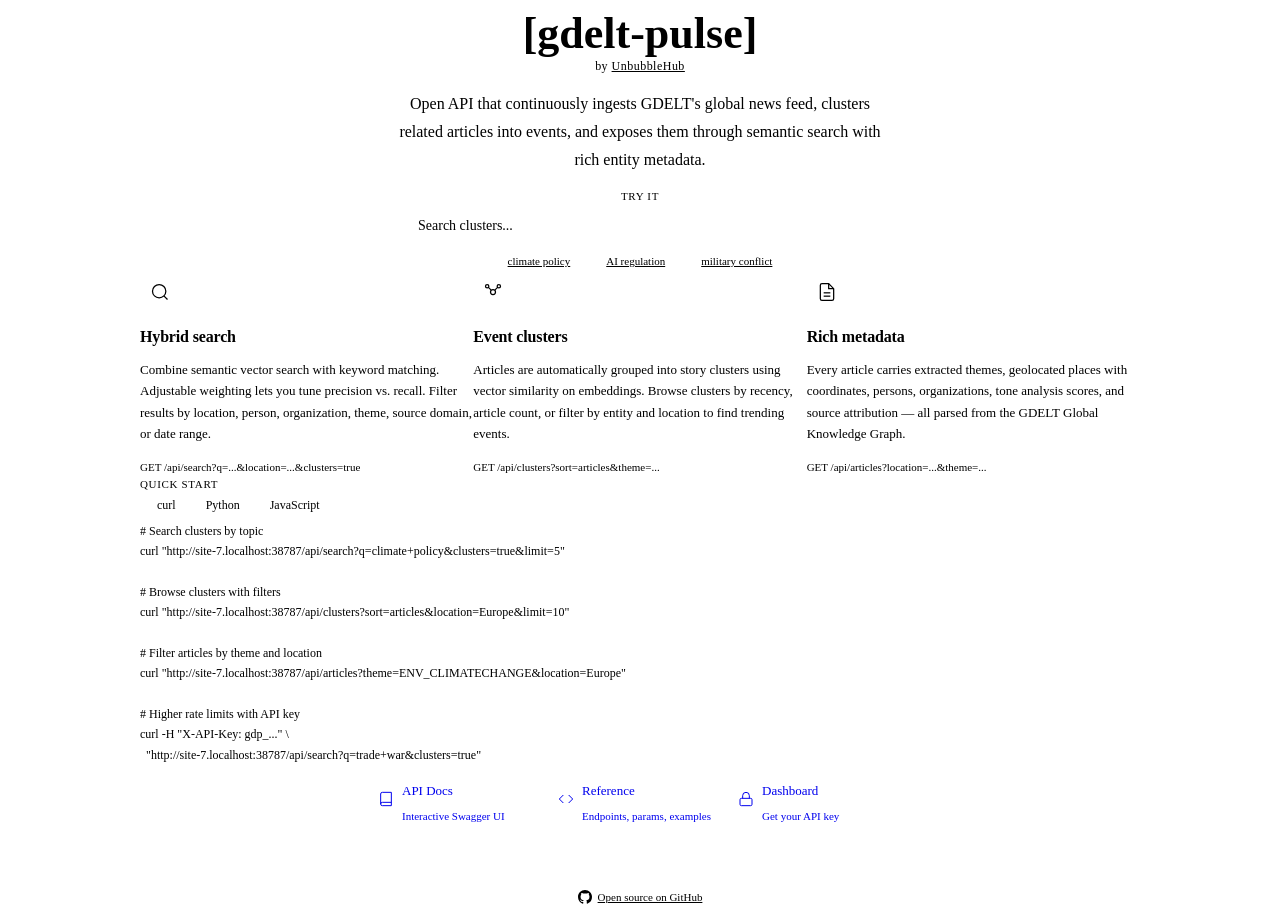
==== commit e975abbc: "feat(frontend): search evaluation page + newsroom-console theme Adds a dedicated /search page design" ====
--- a/src/gdelt_event_pipeline/api/static/index.html
+++ b/src/gdelt_event_pipeline/api/static/index.html
@@ -6,7 +6,7 @@
 <title>gdelt-pulse</title>
 <link rel="preconnect" href="https://fonts.googleapis.com">
 <link rel="preconnect" href="https://fonts.gstatic.com" crossorigin>
-<link href="https://fonts.googleapis.com/css2?family=Inter:wght@300;400;450;500;600;700&family=Fira+Code:wght@400;500;600&display=swap" rel="stylesheet">
+<link href="https://fonts.googleapis.com/css2?family=Newsreader:opsz,wght@6..72,400;6..72,500;6..72,600&family=JetBrains+Mono:wght@400;500;700&family=IBM+Plex+Sans:wght@400;500;600&display=swap" rel="stylesheet">
 <link rel="stylesheet" href="/static/pulse.css">
 <style>
 .page {
@@ -25,7 +25,7 @@
 }
 
 .brand {
-  font-family: 'Fira Code', monospace;
+  font-family: var(--font-mono);
   font-size: clamp(2rem, 5.5vw, 2.75rem);
   font-weight: 600;
   color: var(--accent);
@@ -102,7 +102,7 @@
   margin-top: var(--sp-4);
   padding-top: var(--sp-4);
   border-top: 1px solid var(--border);
-  font-family: 'Fira Code', monospace;
+  font-family: var(--font-mono);
   font-size: 0.6875rem;
   color: var(--text-3);
   line-height: 1.8;
@@ -163,7 +163,7 @@
 .code-block.active { display: block; }
 
 .code-block pre {
-  font-family: 'Fira Code', monospace;
+  font-family: var(--font-mono);
   font-size: 0.75rem;
   line-height: 1.7;
   color: var(--text-2);
@@ -259,84 +259,6 @@
 }
 .try-pill:hover { border-color: var(--accent); color: var(--accent-text); }
 
-.try-results {
-  display: none;
-  width: 100%;
-  max-width: 560px;
-}
-.try-results.visible { display: block; animation: slideUp 0.25s var(--ease) both; }
-
-.try-meta {
-  font-size: 0.6875rem;
-  color: var(--text-3);
-  letter-spacing: 0.03em;
-  text-transform: uppercase;
-  margin-bottom: var(--sp-2);
-}
-
-.try-list {
-  display: flex;
-  flex-direction: column;
-  gap: 1px;
-  background: var(--border);
-  border: 1px solid var(--border);
-  border-radius: var(--radius);
-  overflow: hidden;
-}
-
-.try-card {
-  background: var(--surface);
-  padding: var(--sp-3) var(--sp-4);
-  transition: background var(--duration);
-}
-.try-card:hover { background: var(--surface-2); }
-
-.try-card-title {
-  font-size: 0.8125rem;
-  font-weight: 500;
-  color: var(--text);
-  line-height: 1.35;
-  margin-bottom: 4px;
-}
-
-.try-badges {
-  display: flex;
-  flex-wrap: wrap;
-  align-items: center;
-  gap: 6px;
-}
-
-.tbadge {
-  font-family: 'Fira Code', monospace;
-  font-size: 0.625rem;
-  font-weight: 500;
-  padding: 3px 8px;
-  border-radius: 4px;
-}
-
-.tbadge-count { background: var(--accent-dim); color: var(--accent-text); }
-.tbadge-loc { background: rgba(52, 211, 153, 0.06); color: var(--positive); }
-.tbadge-theme { background: rgba(251, 191, 36, 0.06); color: var(--warning); }
-.tbadge-neg { background: rgba(248, 113, 113, 0.06); color: var(--negative); }
-.tbadge-pos { background: rgba(52, 211, 153, 0.06); color: var(--positive); }
-
-.try-empty {
-  text-align: center;
-  padding: var(--sp-5);
-  color: var(--text-3);
-  font-size: 0.8125rem;
-}
-
-.try-loading {
-  display: flex;
-  align-items: center;
-  justify-content: center;
-  gap: var(--sp-2);
-  padding: var(--sp-6);
-  color: var(--text-3);
-  font-size: 0.8125rem;
-}
-
 /* ── Links row ────────────────────────────── */
 .links-row {
   display: flex;
@@ -431,20 +353,16 @@
 <!-- Try it -->
 <section class="try-section">
   <div class="try-label">Try it</div>
-  <form class="try-form" id="sf">
-    <input class="try-input" id="si" type="text" placeholder="Search clusters..." autocomplete="off">
-    <button class="try-btn" type="submit">
+  <form class="try-form" action="/search" method="get">
+    <input class="try-input" name="q" type="text" placeholder="Search clusters..." autocomplete="off" required>
+    <button class="try-btn" type="submit" aria-label="Search">
       <svg viewBox="0 0 18 18" fill="none"><path d="M3.75 9H14.25M9.75 4.5L14.25 9L9.75 13.5" stroke="currentColor" stroke-width="1.5" stroke-linecap="round" stroke-linejoin="round"/></svg>
     </button>
   </form>
   <div class="try-pills">
-    <button class="try-pill" type="button" data-q="climate policy">climate policy</button>
-    <button class="try-pill" type="button" data-q="AI regulation">AI regulation</button>
-    <button class="try-pill" type="button" data-q="military conflict">military conflict</button>
-  </div>
-  <div class="try-results" id="res">
-    <div class="try-meta" id="resMeta"></div>
-    <div id="resBody"></div>
+    <a class="try-pill" href="/search?q=climate+policy">climate policy</a>
+    <a class="try-pill" href="/search?q=AI+regulation">AI regulation</a>
+    <a class="try-pill" href="/search?q=military+conflict">military conflict</a>
   </div>
 </section>
 
@@ -595,67 +513,6 @@
     document.getElementById('code-' + t.dataset.lang).classList.add('active');
   });
 });
-
-// Fake demo data — instant, no API calls
-const DEMO = {
-  "climate policy": [
-    { title: "EU Carbon Border Tax Takes Effect as Trade Partners Push Back", count: 347, locs: ["Brussels", "Beijing"], themes: ["ENV_CLIMATECHANGE"], tone: -2.1 },
-    { title: "G7 Leaders Pledge $300B Climate Finance Package for Developing Nations", count: 283, locs: ["Rome"], themes: ["ECON_DEBT"], tone: 1.4 },
-    { title: "India Accelerates Coal Phase-Out Timeline After Record Heatwave Deaths", count: 198, locs: ["New Delhi"], themes: ["ENV_CLIMATECHANGE"], tone: -3.5 },
-    { title: "US Strengthens Paris Climate Accord Targets Amid Domestic Opposition", count: 156, locs: ["Washington"], themes: ["ENV_CLIMATECHANGE"], tone: 2.8 },
-  ],
-  "AI regulation": [
-    { title: "EU AI Act Enforcement Begins with First Wave of Compliance Audits", count: 412, locs: ["Brussels"], themes: ["REGULATION"], tone: -0.8 },
-    { title: "China Mandates AI Watermarking for All Synthetically Generated Content", count: 289, locs: ["Beijing"], themes: ["MEDIA_CENSORSHIP"], tone: -1.9 },
-    { title: "OpenAI and Google Face Congressional Hearings on Foundation Model Safety", count: 231, locs: ["Washington"], themes: ["LEGISLATION"], tone: -2.4 },
-    { title: "UK Establishes AI Safety Institute with $500M Government Backing", count: 174, locs: ["London"], themes: ["SCIENCE"], tone: 3.1 },
-  ],
-  "military conflict": [
-    { title: "UN Security Council Emergency Session on Escalating Middle East Tensions", count: 587, locs: ["New York", "Gaza"], themes: ["MILITARY_CONFLICT"], tone: -5.2 },
-    { title: "NATO Deploys Additional Forces to Eastern European Borders", count: 423, locs: ["Warsaw", "Bucharest"], themes: ["MILITARY_CONFLICT"], tone: -3.8 },
-    { title: "Peace Negotiations Resume in Geneva with New Ceasefire Proposal", count: 312, locs: ["Geneva"], themes: ["PEACE_NEGOTIATIONS"], tone: 1.2 },
-    { title: "Red Cross Reports Humanitarian Crisis as Civilian Casualties Mount", count: 276, locs: ["Gaza"], themes: ["HUMANITARIAN_AID"], tone: -6.1 },
-  ],
-};
-
-const sf = document.getElementById('sf');
-const si = document.getElementById('si');
-const res = document.getElementById('res');
-const resMeta = document.getElementById('resMeta');
-const resBody = document.getElementById('resBody');
-
-function esc(s) { const d = document.createElement('div'); d.textContent = s; return d.innerHTML; }
-
-function toneTag(t) {
-  if (t <= -2) return `<span class="tbadge tbadge-neg">tone ${t.toFixed(1)}</span>`;
-  if (t >= 2) return `<span class="tbadge tbadge-pos">tone +${t.toFixed(1)}</span>`;
-  return '';
-}
-
-function show(q) {
-  if (!q.trim()) return;
-  si.value = q;
-  const key = Object.keys(DEMO).find(k => q.toLowerCase().includes(k));
-  const clusters = key ? DEMO[key] : DEMO["climate policy"];
-  resMeta.textContent = `${clusters.length} clusters`;
-  resBody.innerHTML = '<div class="try-list">' + clusters.map(c => {
-    const locs = (c.locs || []).map(l => `<span class="tbadge tbadge-loc">${esc(l)}</span>`).join('');
-    const themes = (c.themes || []).slice(0, 1).map(t => `<span class="tbadge tbadge-theme">${esc(t)}</span>`).join('');
-    return `<div class="try-card">
-      <div class="try-card-title">${esc(c.title)}</div>
-      <div class="try-badges">
-        <span class="tbadge tbadge-count">${c.count} articles</span>
-        ${locs}${themes}${toneTag(c.tone || 0)}
-      </div>
-    </div>`;
-  }).join('') + '</div>';
-  res.classList.add('visible');
-}
-
-sf.addEventListener('submit', e => { e.preventDefault(); show(si.value); });
-document.querySelectorAll('.try-pill').forEach(p => {
-  p.addEventListener('click', () => show(p.dataset.q));
-});
 </script>
 </body>
 </html>
